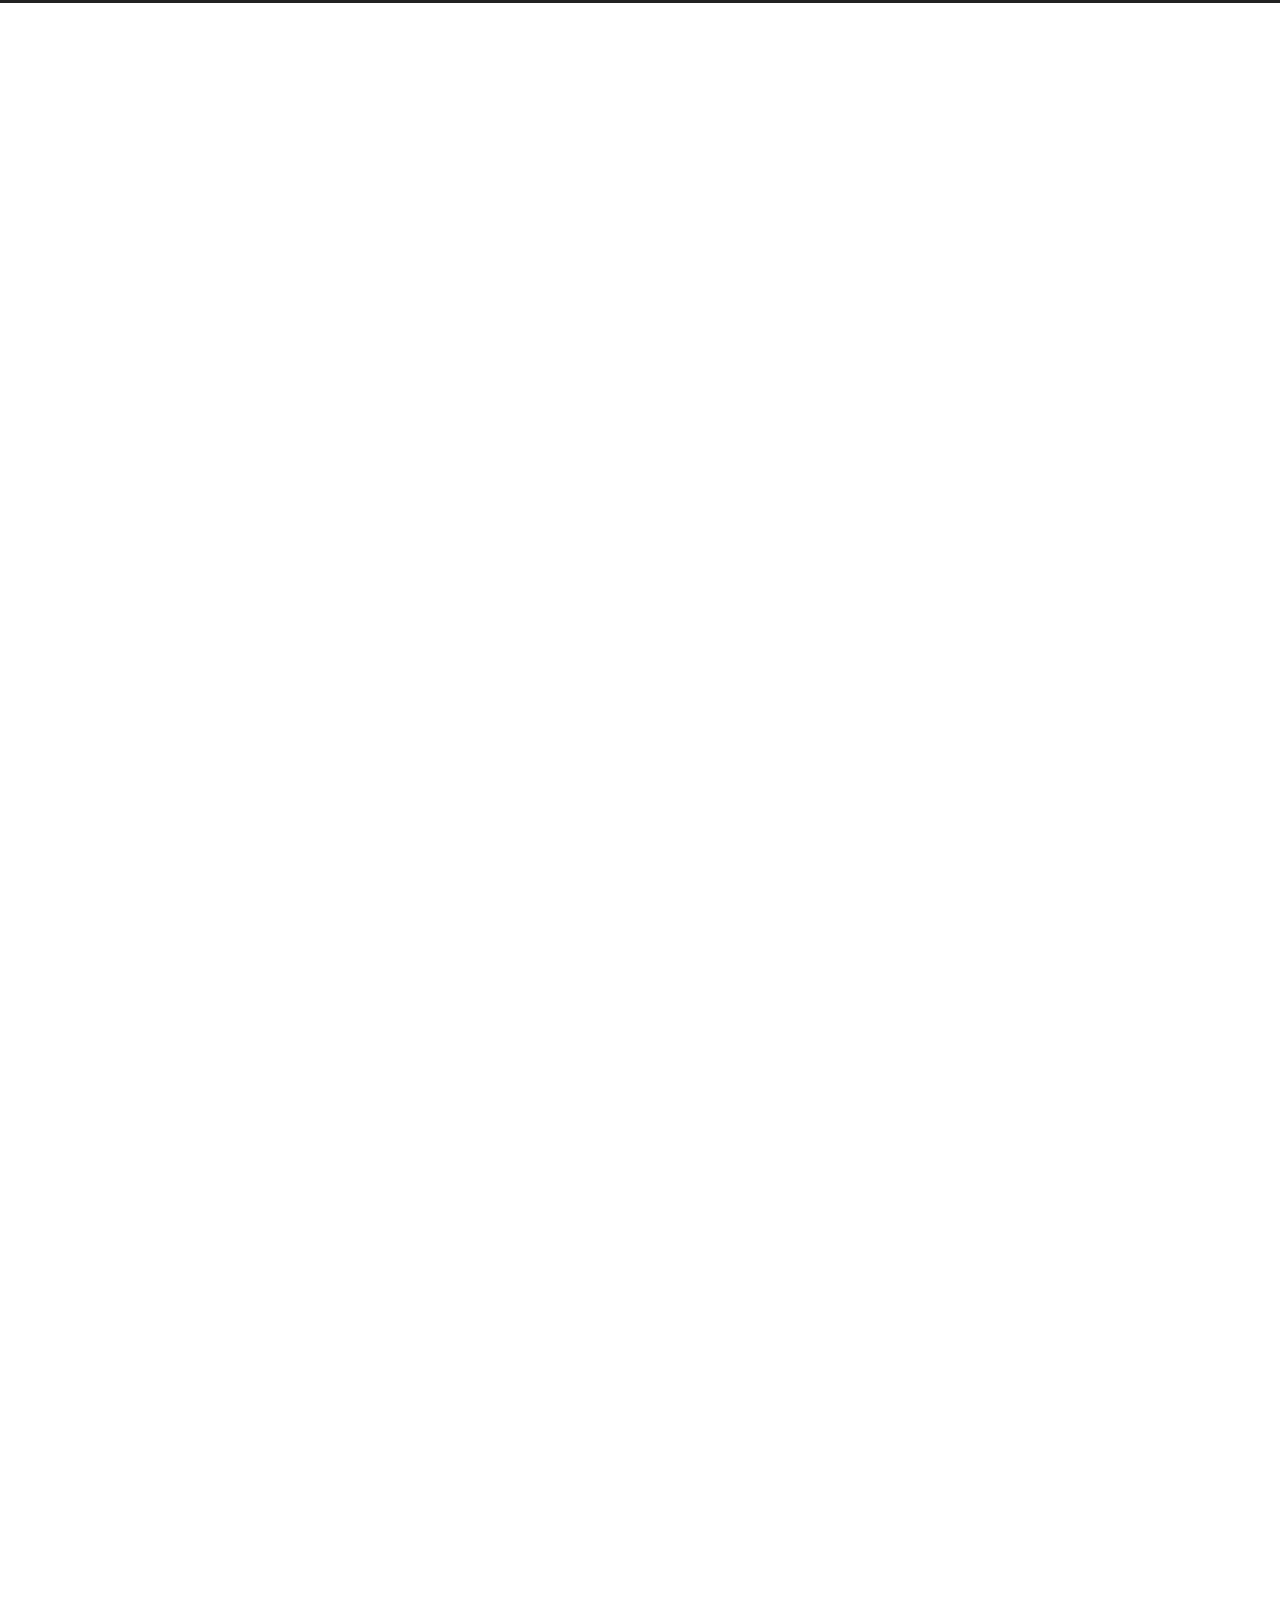
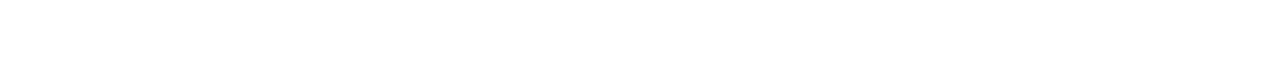
==== index.html @ 746b131e "Site updated: 2022-11-05 01:24:54" ====
<!DOCTYPE html>
<html lang="zh-CN">
<head>
  <meta charset="UTF-8">
<meta name="viewport" content="width=device-width">
<meta name="theme-color" content="#222"><meta name="generator" content="Hexo 6.3.0">

  <link rel="apple-touch-icon" sizes="180x180" href="/images/apple-touch-icon-next.png">
  <link rel="icon" type="image/png" sizes="32x32" href="/images/favicon-32x32-next.png">
  <link rel="icon" type="image/png" sizes="16x16" href="/images/favicon-16x16-next.png">
  <link rel="mask-icon" href="/images/logo.svg" color="#222">

<link rel="stylesheet" href="/css/main.css">



<link rel="stylesheet" href="https://cdnjs.cloudflare.com/ajax/libs/font-awesome/6.2.0/css/all.min.css" integrity="sha256-AbA177XfpSnFEvgpYu1jMygiLabzPCJCRIBtR5jGc0k=" crossorigin="anonymous">
  <link rel="stylesheet" href="https://cdnjs.cloudflare.com/ajax/libs/animate.css/3.1.1/animate.min.css" integrity="sha256-PR7ttpcvz8qrF57fur/yAx1qXMFJeJFiA6pSzWi0OIE=" crossorigin="anonymous">

<script class="next-config" data-name="main" type="application/json">{"hostname":"example.com","root":"/","images":"/images","scheme":"Muse","darkmode":false,"version":"8.13.2","exturl":false,"sidebar":{"position":"left","display":"post","padding":18,"offset":12},"copycode":{"enable":false,"style":null},"bookmark":{"enable":false,"color":"#222","save":"auto"},"mediumzoom":false,"lazyload":false,"pangu":false,"comments":{"style":"tabs","active":null,"storage":true,"lazyload":false,"nav":null},"stickytabs":false,"motion":{"enable":true,"async":false,"transition":{"post_block":"fadeIn","post_header":"fadeInDown","post_body":"fadeInDown","coll_header":"fadeInLeft","sidebar":"fadeInUp"}},"prism":false,"i18n":{"placeholder":"搜索...","empty":"没有找到任何搜索结果：${query}","hits_time":"找到 ${hits} 个搜索结果（用时 ${time} 毫秒）","hits":"找到 ${hits} 个搜索结果"}}</script><script src="/js/config.js"></script>

    <meta property="og:type" content="website">
<meta property="og:title" content="Hexo">
<meta property="og:url" content="http://example.com/index.html">
<meta property="og:site_name" content="Hexo">
<meta property="og:locale" content="zh_CN">
<meta property="article:author" content="John Doe">
<meta name="twitter:card" content="summary">


<link rel="canonical" href="http://example.com/">



<script class="next-config" data-name="page" type="application/json">{"sidebar":"","isHome":true,"isPost":false,"lang":"zh-CN","comments":"","permalink":"","path":"index.html","title":""}</script>

<script class="next-config" data-name="calendar" type="application/json">""</script>
<title>Hexo</title>
  






  <noscript>
    <link rel="stylesheet" href="/css/noscript.css">
  </noscript>
</head>

<body itemscope itemtype="http://schema.org/WebPage" class="use-motion">
  <div class="headband"></div>

  <main class="main">
    <header class="header" itemscope itemtype="http://schema.org/WPHeader">
      <div class="header-inner"><div class="site-brand-container">
  <div class="site-nav-toggle">
    <div class="toggle" aria-label="切换导航栏" role="button">
    </div>
  </div>

  <div class="site-meta">

    <a href="/" class="brand" rel="start">
      <i class="logo-line"></i>
      <h1 class="site-title">Hexo</h1>
      <i class="logo-line"></i>
    </a>
  </div>

  <div class="site-nav-right">
    <div class="toggle popup-trigger">
    </div>
  </div>
</div>







</div>
        
  
  <div class="toggle sidebar-toggle" role="button">
    <span class="toggle-line"></span>
    <span class="toggle-line"></span>
    <span class="toggle-line"></span>
  </div>

  <aside class="sidebar">

    <div class="sidebar-inner sidebar-overview-active">
      <ul class="sidebar-nav">
        <li class="sidebar-nav-toc">
          文章目录
        </li>
        <li class="sidebar-nav-overview">
          站点概览
        </li>
      </ul>

      <div class="sidebar-panel-container">
        <!--noindex-->
        <div class="post-toc-wrap sidebar-panel">
        </div>
        <!--/noindex-->

        <div class="site-overview-wrap sidebar-panel">
          <div class="site-author site-overview-item animated" itemprop="author" itemscope itemtype="http://schema.org/Person">
  <p class="site-author-name" itemprop="name">John Doe</p>
  <div class="site-description" itemprop="description"></div>
</div>
<div class="site-state-wrap site-overview-item animated">
  <nav class="site-state">
      <div class="site-state-item site-state-posts">
        <a href="/archives/">
          <span class="site-state-item-count">2</span>
          <span class="site-state-item-name">日志</span>
        </a>
      </div>
  </nav>
</div>



        </div>
      </div>
    </div>
  </aside>
  <div class="sidebar-dimmer"></div>


    </header>

    
  <div class="back-to-top" role="button" aria-label="返回顶部">
    <i class="fa fa-arrow-up"></i>
    <span>0%</span>
  </div>

<noscript>
  <div class="noscript-warning">Theme NexT works best with JavaScript enabled</div>
</noscript>


    <div class="main-inner index posts-expand">

    


<div class="post-block">
  
  

  <article itemscope itemtype="http://schema.org/Article" class="post-content" lang="">
    <link itemprop="mainEntityOfPage" href="http://example.com/2022/11/05/%E5%86%99%E7%BB%99%E8%87%AA%E5%B7%B1-md/">

    <span hidden itemprop="author" itemscope itemtype="http://schema.org/Person">
      <meta itemprop="image" content="/images/avatar.gif">
      <meta itemprop="name" content="John Doe">
    </span>

    <span hidden itemprop="publisher" itemscope itemtype="http://schema.org/Organization">
      <meta itemprop="name" content="Hexo">
      <meta itemprop="description" content="">
    </span>

    <span hidden itemprop="post" itemscope itemtype="http://schema.org/CreativeWork">
      <meta itemprop="name" content="undefined | Hexo">
      <meta itemprop="description" content="">
    </span>
      <header class="post-header">
        <h2 class="post-title" itemprop="name headline">
          <a href="/2022/11/05/%E5%86%99%E7%BB%99%E8%87%AA%E5%B7%B1-md/" class="post-title-link" itemprop="url">写给自己.md</a>
        </h2>

        <div class="post-meta-container">
          <div class="post-meta">
    <span class="post-meta-item">
      <span class="post-meta-item-icon">
        <i class="far fa-calendar"></i>
      </span>
      <span class="post-meta-item-text">发表于</span>

      <time title="创建时间：2022-11-05 01:11:33" itemprop="dateCreated datePublished" datetime="2022-11-05T01:11:33+08:00">2022-11-05</time>
    </span>

  
</div>

        </div>
      </header>

    
    
    
    <div class="post-body" itemprop="articleBody">
          
      
    </div>

    
    
    

    <footer class="post-footer">
        <div class="post-eof"></div>
      
    </footer>
  </article>
</div>




    


<div class="post-block">
  
  

  <article itemscope itemtype="http://schema.org/Article" class="post-content" lang="">
    <link itemprop="mainEntityOfPage" href="http://example.com/2022/11/05/hello-world/">

    <span hidden itemprop="author" itemscope itemtype="http://schema.org/Person">
      <meta itemprop="image" content="/images/avatar.gif">
      <meta itemprop="name" content="John Doe">
    </span>

    <span hidden itemprop="publisher" itemscope itemtype="http://schema.org/Organization">
      <meta itemprop="name" content="Hexo">
      <meta itemprop="description" content="">
    </span>

    <span hidden itemprop="post" itemscope itemtype="http://schema.org/CreativeWork">
      <meta itemprop="name" content="undefined | Hexo">
      <meta itemprop="description" content="">
    </span>
      <header class="post-header">
        <h2 class="post-title" itemprop="name headline">
          <a href="/2022/11/05/hello-world/" class="post-title-link" itemprop="url">Hello World</a>
        </h2>

        <div class="post-meta-container">
          <div class="post-meta">
    <span class="post-meta-item">
      <span class="post-meta-item-icon">
        <i class="far fa-calendar"></i>
      </span>
      <span class="post-meta-item-text">发表于</span>

      <time title="创建时间：2022-11-05 00:31:24" itemprop="dateCreated datePublished" datetime="2022-11-05T00:31:24+08:00">2022-11-05</time>
    </span>

  
</div>

        </div>
      </header>

    
    
    
    <div class="post-body" itemprop="articleBody">
          <p>Welcome to <a target="_blank" rel="noopener" href="https://hexo.io/">Hexo</a>! This is your very first post. Check <a target="_blank" rel="noopener" href="https://hexo.io/docs/">documentation</a> for more info. If you get any problems when using Hexo, you can find the answer in <a target="_blank" rel="noopener" href="https://hexo.io/docs/troubleshooting.html">troubleshooting</a> or you can ask me on <a target="_blank" rel="noopener" href="https://github.com/hexojs/hexo/issues">GitHub</a>.</p>
<h2 id="Quick-Start"><a href="#Quick-Start" class="headerlink" title="Quick Start"></a>Quick Start</h2><h3 id="Create-a-new-post"><a href="#Create-a-new-post" class="headerlink" title="Create a new post"></a>Create a new post</h3><figure class="highlight bash"><table><tr><td class="gutter"><pre><span class="line">1</span><br></pre></td><td class="code"><pre><span class="line">$ hexo new <span class="string">&quot;My New Post&quot;</span></span><br></pre></td></tr></table></figure>

<p>More info: <a target="_blank" rel="noopener" href="https://hexo.io/docs/writing.html">Writing</a></p>
<h3 id="Run-server"><a href="#Run-server" class="headerlink" title="Run server"></a>Run server</h3><figure class="highlight bash"><table><tr><td class="gutter"><pre><span class="line">1</span><br></pre></td><td class="code"><pre><span class="line">$ hexo server</span><br></pre></td></tr></table></figure>

<p>More info: <a target="_blank" rel="noopener" href="https://hexo.io/docs/server.html">Server</a></p>
<h3 id="Generate-static-files"><a href="#Generate-static-files" class="headerlink" title="Generate static files"></a>Generate static files</h3><figure class="highlight bash"><table><tr><td class="gutter"><pre><span class="line">1</span><br></pre></td><td class="code"><pre><span class="line">$ hexo generate</span><br></pre></td></tr></table></figure>

<p>More info: <a target="_blank" rel="noopener" href="https://hexo.io/docs/generating.html">Generating</a></p>
<h3 id="Deploy-to-remote-sites"><a href="#Deploy-to-remote-sites" class="headerlink" title="Deploy to remote sites"></a>Deploy to remote sites</h3><figure class="highlight bash"><table><tr><td class="gutter"><pre><span class="line">1</span><br></pre></td><td class="code"><pre><span class="line">$ hexo deploy</span><br></pre></td></tr></table></figure>

<p>More info: <a target="_blank" rel="noopener" href="https://hexo.io/docs/one-command-deployment.html">Deployment</a></p>

      
    </div>

    
    
    

    <footer class="post-footer">
        <div class="post-eof"></div>
      
    </footer>
  </article>
</div>





</div>
  </main>

  <footer class="footer">
    <div class="footer-inner">


<div class="copyright">
  &copy; 
  <span itemprop="copyrightYear">2022</span>
  <span class="with-love">
    <i class="fa fa-heart"></i>
  </span>
  <span class="author" itemprop="copyrightHolder">John Doe</span>
</div>
  <div class="powered-by">由 <a href="https://hexo.io/" rel="noopener" target="_blank">Hexo</a> & <a href="https://theme-next.js.org/muse/" rel="noopener" target="_blank">NexT.Muse</a> 强力驱动
  </div>

    </div>
  </footer>

  
  <script src="https://cdnjs.cloudflare.com/ajax/libs/animejs/3.2.1/anime.min.js" integrity="sha256-XL2inqUJaslATFnHdJOi9GfQ60on8Wx1C2H8DYiN1xY=" crossorigin="anonymous"></script>
<script src="/js/comments.js"></script><script src="/js/utils.js"></script><script src="/js/motion.js"></script><script src="/js/schemes/muse.js"></script><script src="/js/next-boot.js"></script>

  





  





</body>
</html>
---- css/main.css ----
:root {
  --body-bg-color: #fff;
  --content-bg-color: #fff;
  --card-bg-color: #f5f5f5;
  --text-color: #555;
  --blockquote-color: #666;
  --link-color: #555;
  --link-hover-color: #222;
  --brand-color: #fff;
  --brand-hover-color: #fff;
  --table-row-odd-bg-color: #f9f9f9;
  --table-row-hover-bg-color: #f5f5f5;
  --menu-item-bg-color: #f5f5f5;
  --theme-color: #222;
  --btn-default-bg: #222;
  --btn-default-color: #fff;
  --btn-default-border-color: #222;
  --btn-default-hover-bg: #fff;
  --btn-default-hover-color: #222;
  --btn-default-hover-border-color: #222;
  --highlight-background: #f3f3f3;
  --highlight-foreground: #444;
  --highlight-gutter-background: #e1e1e1;
  --highlight-gutter-foreground: #555;
  color-scheme: light;
}
html {
  line-height: 1.15; /* 1 */
  -webkit-text-size-adjust: 100%; /* 2 */
}
body {
  margin: 0;
}
main {
  display: block;
}
h1 {
  font-size: 2em;
  margin: 0.67em 0;
}
hr {
  box-sizing: content-box; /* 1 */
  height: 0; /* 1 */
  overflow: visible; /* 2 */
}
pre {
  font-family: monospace, monospace; /* 1 */
  font-size: 1em; /* 2 */
}
a {
  background: transparent;
}
abbr[title] {
  border-bottom: none; /* 1 */
  text-decoration: underline; /* 2 */
  text-decoration: underline dotted; /* 2 */
}
b,
strong {
  font-weight: bolder;
}
code,
kbd,
samp {
  font-family: monospace, monospace; /* 1 */
  font-size: 1em; /* 2 */
}
small {
  font-size: 80%;
}
sub,
sup {
  font-size: 75%;
  line-height: 0;
  position: relative;
  vertical-align: baseline;
}
sub {
  bottom: -0.25em;
}
sup {
  top: -0.5em;
}
img {
  border-style: none;
}
button,
input,
optgroup,
select,
textarea {
  font-family: inherit; /* 1 */
  font-size: 100%; /* 1 */
  line-height: 1.15; /* 1 */
  margin: 0; /* 2 */
}
button,
input {
/* 1 */
  overflow: visible;
}
button,
select {
/* 1 */
  text-transform: none;
}
button,
[type='button'],
[type='reset'],
[type='submit'] {
  -webkit-appearance: button;
}
button::-moz-focus-inner,
[type='button']::-moz-focus-inner,
[type='reset']::-moz-focus-inner,
[type='submit']::-moz-focus-inner {
  border-style: none;
  padding: 0;
}
button:-moz-focusring,
[type='button']:-moz-focusring,
[type='reset']:-moz-focusring,
[type='submit']:-moz-focusring {
  outline: 1px dotted ButtonText;
}
fieldset {
  padding: 0.35em 0.75em 0.625em;
}
legend {
  box-sizing: border-box; /* 1 */
  color: inherit; /* 2 */
  display: table; /* 1 */
  max-width: 100%; /* 1 */
  padding: 0; /* 3 */
  white-space: normal; /* 1 */
}
progress {
  vertical-align: baseline;
}
textarea {
  overflow: auto;
}
[type='checkbox'],
[type='radio'] {
  box-sizing: border-box; /* 1 */
  padding: 0; /* 2 */
}
[type='number']::-webkit-inner-spin-button,
[type='number']::-webkit-outer-spin-button {
  height: auto;
}
[type='search'] {
  outline-offset: -2px; /* 2 */
  -webkit-appearance: textfield; /* 1 */
}
[type='search']::-webkit-search-decoration {
  -webkit-appearance: none;
}
::-webkit-file-upload-button {
  font: inherit; /* 2 */
  -webkit-appearance: button; /* 1 */
}
details {
  display: block;
}
summary {
  display: list-item;
}
template {
  display: none;
}
[hidden] {
  display: none;
}
::selection {
  background: #262a30;
  color: #eee;
}
html,
body {
  height: 100%;
}
body {
  background: var(--body-bg-color);
  box-sizing: border-box;
  color: var(--text-color);
  font-family: Lato, 'PingFang SC', 'Microsoft YaHei', sans-serif;
  font-size: 1em;
  line-height: 2;
  min-height: 100%;
  position: relative;
  transition: padding 0.2s ease-in-out;
}
h1,
h2,
h3,
h4,
h5,
h6 {
  font-family: Lato, 'PingFang SC', 'Microsoft YaHei', sans-serif;
  font-weight: bold;
  line-height: 1.5;
  margin: 30px 0 15px;
}
h1 {
  font-size: 1.5em;
}
h2 {
  font-size: 1.375em;
}
h3 {
  font-size: 1.25em;
}
h4 {
  font-size: 1.125em;
}
h5 {
  font-size: 1em;
}
h6 {
  font-size: 0.875em;
}
p {
  margin: 0 0 20px;
}
a {
  border-bottom: 1px solid #999;
  color: var(--link-color);
  cursor: pointer;
  outline: 0;
  text-decoration: none;
  overflow-wrap: break-word;
}
a:hover {
  border-bottom-color: var(--link-hover-color);
  color: var(--link-hover-color);
}
iframe,
img,
video,
embed {
  display: block;
  margin-left: auto;
  margin-right: auto;
  max-width: 100%;
}
hr {
  background-image: repeating-linear-gradient(-45deg, #ddd, #ddd 4px, transparent 4px, transparent 8px);
  border: 0;
  height: 3px;
  margin: 40px 0;
}
blockquote {
  border-left: 4px solid #ddd;
  color: var(--blockquote-color);
  margin: 0;
  padding: 0 15px;
}
blockquote cite::before {
  content: '-';
  padding: 0 5px;
}
dt {
  font-weight: bold;
}
dd {
  margin: 0;
  padding: 0;
}
.table-container {
  overflow: auto;
}
table {
  border-collapse: collapse;
  border-spacing: 0;
  font-size: 0.875em;
  margin: 0 0 20px;
  width: 100%;
}
tbody tr:nth-of-type(odd) {
  background: var(--table-row-odd-bg-color);
}
tbody tr:hover {
  background: var(--table-row-hover-bg-color);
}
caption,
th,
td {
  padding: 8px;
}
th,
td {
  border: 1px solid #ddd;
  border-bottom: 3px solid #ddd;
}
th {
  font-weight: 700;
  padding-bottom: 10px;
}
td {
  border-bottom-width: 1px;
}
.btn {
  background: var(--btn-default-bg);
  border: 2px solid var(--btn-default-border-color);
  border-radius: 0;
  color: var(--btn-default-color);
  display: inline-block;
  font-size: 0.875em;
  line-height: 2;
  padding: 0 20px;
  transition: background-color 0.2s ease-in-out;
}
.btn:hover {
  background: var(--btn-default-hover-bg);
  border-color: var(--btn-default-hover-border-color);
  color: var(--btn-default-hover-color);
}
.btn + .btn {
  margin: 0 0 8px 8px;
}
.btn .fa-fw {
  text-align: left;
  width: 1.285714285714286em;
}
.toggle {
  line-height: 0;
}
.toggle .toggle-line {
  background: #fff;
  display: block;
  height: 2px;
  left: 0;
  position: relative;
  top: 0;
  transition: all 0.4s;
  width: 100%;
}
.toggle .toggle-line:not(:first-child) {
  margin-top: 3px;
}
.toggle.toggle-arrow .toggle-line:first-child {
  left: 50%;
  top: 2px;
  transform: rotate(45deg);
  width: 50%;
}
.toggle.toggle-arrow .toggle-line:last-child {
  left: 50%;
  top: -2px;
  transform: rotate(-45deg);
  width: 50%;
}
.toggle.toggle-close .toggle-line:nth-child(2) {
  opacity: 0;
}
.toggle.toggle-close .toggle-line:first-child {
  top: 5px;
  transform: rotate(45deg);
}
.toggle.toggle-close .toggle-line:last-child {
  top: -5px;
  transform: rotate(-45deg);
}
/*!
  Theme: Default
  Description: Original highlight.js style
  Author: (c) Ivan Sagalaev <maniac@softwaremaniacs.org>
  Maintainer: @highlightjs/core-team
  Website: https://highlightjs.org/
  License: see project LICENSE
  Touched: 2021
*/pre code.hljs{display:block;overflow-x:auto;padding:1em}code.hljs{padding:3px 5px}.hljs{background:#f3f3f3;color:#444}.hljs-comment{color:#697070}.hljs-punctuation,.hljs-tag{color:#444a}.hljs-tag .hljs-attr,.hljs-tag .hljs-name{color:#444}.hljs-attribute,.hljs-doctag,.hljs-keyword,.hljs-meta .hljs-keyword,.hljs-name,.hljs-selector-tag{font-weight:700}.hljs-deletion,.hljs-number,.hljs-quote,.hljs-selector-class,.hljs-selector-id,.hljs-string,.hljs-template-tag,.hljs-type{color:#800}.hljs-section,.hljs-title{color:#800;font-weight:700}.hljs-link,.hljs-operator,.hljs-regexp,.hljs-selector-attr,.hljs-selector-pseudo,.hljs-symbol,.hljs-template-variable,.hljs-variable{color:#ab5656}.hljs-literal{color:#695}.hljs-addition,.hljs-built_in,.hljs-bullet,.hljs-code{color:#397300}.hljs-meta{color:#1f7199}.hljs-meta .hljs-string{color:#38a}.hljs-emphasis{font-style:italic}.hljs-strong{font-weight:700}
code,
kbd,
figure.highlight,
pre {
  background: var(--highlight-background);
  color: var(--highlight-foreground);
}
figure.highlight,
pre {
  line-height: 1.6;
  margin: 0 auto 20px;
}
figure.highlight figcaption,
pre .caption,
pre figcaption {
  background: var(--highlight-gutter-background);
  color: var(--highlight-foreground);
  display: flow-root;
  font-size: 0.875em;
  line-height: 1.2;
  padding: 0.5em;
}
figure.highlight figcaption a,
pre .caption a,
pre figcaption a {
  color: var(--highlight-foreground);
  float: right;
}
figure.highlight figcaption a:hover,
pre .caption a:hover,
pre figcaption a:hover {
  border-bottom-color: var(--highlight-foreground);
}
pre,
code {
  font-family: consolas, Menlo, monospace, 'PingFang SC', 'Microsoft YaHei';
}
code {
  border-radius: 3px;
  font-size: 0.875em;
  padding: 2px 4px;
  overflow-wrap: break-word;
}
kbd {
  border: 2px solid #ccc;
  border-radius: 0.2em;
  box-shadow: 0.1em 0.1em 0.2em rgba(0,0,0,0.1);
  font-family: inherit;
  padding: 0.1em 0.3em;
  white-space: nowrap;
}
figure.highlight {
  overflow: auto;
  position: relative;
}
figure.highlight pre {
  border: 0;
  margin: 0;
  padding: 10px 0;
}
figure.highlight table {
  border: 0;
  margin: 0;
  width: auto;
}
figure.highlight td {
  border: 0;
  padding: 0;
}
figure.highlight .gutter {
  -moz-user-select: none;
  -ms-user-select: none;
  -webkit-user-select: none;
  user-select: none;
}
figure.highlight .gutter pre {
  background: var(--highlight-gutter-background);
  color: var(--highlight-gutter-foreground);
  padding-left: 10px;
  padding-right: 10px;
  text-align: right;
}
figure.highlight .code pre {
  padding-left: 10px;
  width: 100%;
}
figure.highlight .marked {
  background: rgba(0,0,0,0.3);
}
pre .caption,
pre figcaption {
  margin-bottom: 10px;
}
.gist table {
  width: auto;
}
.gist table td {
  border: 0;
}
pre {
  overflow: auto;
  padding: 10px;
  position: relative;
}
pre code {
  background: none;
  padding: 0;
  text-shadow: none;
}
.blockquote-center {
  border-left: 0;
  margin: 40px 0;
  padding: 0;
  position: relative;
  text-align: center;
}
.blockquote-center::before,
.blockquote-center::after {
  left: 0;
  line-height: 1;
  opacity: 0.6;
  position: absolute;
  width: 100%;
}
.blockquote-center::before {
  border-top: 1px solid #ccc;
  text-align: left;
  top: -20px;
  content: '\f10d';
  font-family: 'Font Awesome 5 Free';
  font-weight: 900;
}
.blockquote-center::after {
  border-bottom: 1px solid #ccc;
  bottom: -20px;
  text-align: right;
  content: '\f10e';
  font-family: 'Font Awesome 5 Free';
  font-weight: 900;
}
.blockquote-center p,
.blockquote-center div {
  text-align: center;
}
.group-picture {
  margin-bottom: 20px;
}
.group-picture .group-picture-row {
  display: flex;
  gap: 3px;
  margin-bottom: 3px;
}
.group-picture .group-picture-column {
  flex: 1;
}
.group-picture .group-picture-column img {
  height: 100%;
  margin: 0;
  object-fit: cover;
  width: 100%;
}
.post-body .label {
  color: #555;
  padding: 0 2px;
}
.post-body .label.default {
  background: #f0f0f0;
}
.post-body .label.primary {
  background: #efe6f7;
}
.post-body .label.info {
  background: #e5f2f8;
}
.post-body .label.success {
  background: #e7f4e9;
}
.post-body .label.warning {
  background: #fcf6e1;
}
.post-body .label.danger {
  background: #fae8eb;
}
.post-body .link-grid {
  display: grid;
  grid-gap: 1.5rem;
  gap: 1.5rem;
  grid-template-columns: 1fr 1fr;
  margin-bottom: 20px;
  padding: 1rem;
}
@media (max-width: 767px) {
  .post-body .link-grid {
    grid-template-columns: 1fr;
  }
}
.post-body .link-grid .link-grid-container {
  border: solid #ddd;
  box-shadow: 1rem 1rem 0.5rem rgba(0,0,0,0.5);
  min-height: 5rem;
  min-width: 0;
  padding: 0.5rem;
  position: relative;
  transition: background 0.3s;
}
.post-body .link-grid .link-grid-container:hover {
  animation: next-shake 0.5s;
  background: var(--card-bg-color);
}
.post-body .link-grid .link-grid-container:active {
  box-shadow: 0.5rem 0.5rem 0.25rem rgba(0,0,0,0.5);
  transform: translate(0.2rem, 0.2rem);
}
.post-body .link-grid .link-grid-container .link-grid-image {
  border: 1px solid #ddd;
  border-radius: 50%;
  box-sizing: border-box;
  height: 5rem;
  padding: 3px;
  position: absolute;
  width: 5rem;
}
.post-body .link-grid .link-grid-container p {
  margin: 0 1rem 0 6rem;
}
.post-body .link-grid .link-grid-container p:first-of-type {
  font-size: 1.2em;
}
.post-body .link-grid .link-grid-container p:last-of-type {
  font-size: 0.8em;
  line-height: 1.3rem;
  opacity: 0.7;
}
.post-body .link-grid .link-grid-container a {
  border: 0;
  height: 100%;
  left: 0;
  position: absolute;
  top: 0;
  width: 100%;
}
@-moz-keyframes next-shake {
  0% {
    transform: translate(1pt, 1pt) rotate(0deg);
  }
  10% {
    transform: translate(-1pt, -2pt) rotate(-1deg);
  }
  20% {
    transform: translate(-3pt, 0pt) rotate(1deg);
  }
  30% {
    transform: translate(3pt, 2pt) rotate(0deg);
  }
  40% {
    transform: translate(1pt, -1pt) rotate(1deg);
  }
  50% {
    transform: translate(-1pt, 2pt) rotate(-1deg);
  }
  60% {
    transform: translate(-3pt, 1pt) rotate(0deg);
  }
  70% {
    transform: translate(3pt, 1pt) rotate(-1deg);
  }
  80% {
    transform: translate(-1pt, -1pt) rotate(1deg);
  }
  90% {
    transform: translate(1pt, 2pt) rotate(0deg);
  }
  100% {
    transform: translate(1pt, -2pt) rotate(-1deg);
  }
}
@-webkit-keyframes next-shake {
  0% {
    transform: translate(1pt, 1pt) rotate(0deg);
  }
  10% {
    transform: translate(-1pt, -2pt) rotate(-1deg);
  }
  20% {
    transform: translate(-3pt, 0pt) rotate(1deg);
  }
  30% {
    transform: translate(3pt, 2pt) rotate(0deg);
  }
  40% {
    transform: translate(1pt, -1pt) rotate(1deg);
  }
  50% {
    transform: translate(-1pt, 2pt) rotate(-1deg);
  }
  60% {
    transform: translate(-3pt, 1pt) rotate(0deg);
  }
  70% {
    transform: translate(3pt, 1pt) rotate(-1deg);
  }
  80% {
    transform: translate(-1pt, -1pt) rotate(1deg);
  }
  90% {
    transform: translate(1pt, 2pt) rotate(0deg);
  }
  100% {
    transform: translate(1pt, -2pt) rotate(-1deg);
  }
}
@-o-keyframes next-shake {
  0% {
    transform: translate(1pt, 1pt) rotate(0deg);
  }
  10% {
    transform: translate(-1pt, -2pt) rotate(-1deg);
  }
  20% {
    transform: translate(-3pt, 0pt) rotate(1deg);
  }
  30% {
    transform: translate(3pt, 2pt) rotate(0deg);
  }
  40% {
    transform: translate(1pt, -1pt) rotate(1deg);
  }
  50% {
    transform: translate(-1pt, 2pt) rotate(-1deg);
  }
  60% {
    transform: translate(-3pt, 1pt) rotate(0deg);
  }
  70% {
    transform: translate(3pt, 1pt) rotate(-1deg);
  }
  80% {
    transform: translate(-1pt, -1pt) rotate(1deg);
  }
  90% {
    transform: translate(1pt, 2pt) rotate(0deg);
  }
  100% {
    transform: translate(1pt, -2pt) rotate(-1deg);
  }
}
@keyframes next-shake {
  0% {
    transform: translate(1pt, 1pt) rotate(0deg);
  }
  10% {
    transform: translate(-1pt, -2pt) rotate(-1deg);
  }
  20% {
    transform: translate(-3pt, 0pt) rotate(1deg);
  }
  30% {
    transform: translate(3pt, 2pt) rotate(0deg);
  }
  40% {
    transform: translate(1pt, -1pt) rotate(1deg);
  }
  50% {
    transform: translate(-1pt, 2pt) rotate(-1deg);
  }
  60% {
    transform: translate(-3pt, 1pt) rotate(0deg);
  }
  70% {
    transform: translate(3pt, 1pt) rotate(-1deg);
  }
  80% {
    transform: translate(-1pt, -1pt) rotate(1deg);
  }
  90% {
    transform: translate(1pt, 2pt) rotate(0deg);
  }
  100% {
    transform: translate(1pt, -2pt) rotate(-1deg);
  }
}
.post-body .note {
  border-radius: 3px;
  margin-bottom: 20px;
  padding: 1em;
  position: relative;
  border: 1px solid #eee;
  border-left-width: 5px;
}
.post-body .note summary {
  cursor: pointer;
  outline: 0;
}
.post-body .note summary p {
  display: inline;
}
.post-body .note h2,
.post-body .note h3,
.post-body .note h4,
.post-body .note h5,
.post-body .note h6 {
  border-bottom: initial;
  margin: 0;
  padding-top: 0;
}
.post-body .note p:first-child,
.post-body .note ul:first-child,
.post-body .note ol:first-child,
.post-body .note table:first-child,
.post-body .note pre:first-child,
.post-body .note blockquote:first-child,
.post-body .note img:first-child {
  margin-top: 0;
}
.post-body .note p:last-child,
.post-body .note ul:last-child,
.post-body .note ol:last-child,
.post-body .note table:last-child,
.post-body .note pre:last-child,
.post-body .note blockquote:last-child,
.post-body .note img:last-child {
  margin-bottom: 0;
}
.post-body .note.default {
  border-left-color: #777;
}
.post-body .note.default h2,
.post-body .note.default h3,
.post-body .note.default h4,
.post-body .note.default h5,
.post-body .note.default h6 {
  color: #777;
}
.post-body .note.primary {
  border-left-color: #6f42c1;
}
.post-body .note.primary h2,
.post-body .note.primary h3,
.post-body .note.primary h4,
.post-body .note.primary h5,
.post-body .note.primary h6 {
  color: #6f42c1;
}
.post-body .note.info {
  border-left-color: #428bca;
}
.post-body .note.info h2,
.post-body .note.info h3,
.post-body .note.info h4,
.post-body .note.info h5,
.post-body .note.info h6 {
  color: #428bca;
}
.post-body .note.success {
  border-left-color: #5cb85c;
}
.post-body .note.success h2,
.post-body .note.success h3,
.post-body .note.success h4,
.post-body .note.success h5,
.post-body .note.success h6 {
  color: #5cb85c;
}
.post-body .note.warning {
  border-left-color: #f0ad4e;
}
.post-body .note.warning h2,
.post-body .note.warning h3,
.post-body .note.warning h4,
.post-body .note.warning h5,
.post-body .note.warning h6 {
  color: #f0ad4e;
}
.post-body .note.danger {
  border-left-color: #d9534f;
}
.post-body .note.danger h2,
.post-body .note.danger h3,
.post-body .note.danger h4,
.post-body .note.danger h5,
.post-body .note.danger h6 {
  color: #d9534f;
}
.post-body .tabs {
  margin-bottom: 20px;
}
.post-body .tabs,
.tabs-comment {
  padding-top: 10px;
}
.post-body .tabs ul.nav-tabs,
.tabs-comment ul.nav-tabs {
  background: var(--body-bg-color);
  display: flex;
  display: flex;
  flex-wrap: wrap;
  justify-content: center;
  margin: 0;
  padding: 0;
  position: -webkit-sticky;
  position: sticky;
  top: 0;
  z-index: 5;
}
@media (max-width: 413px) {
  .post-body .tabs ul.nav-tabs,
  .tabs-comment ul.nav-tabs {
    display: block;
    margin-bottom: 5px;
  }
}
.post-body .tabs ul.nav-tabs li.tab,
.tabs-comment ul.nav-tabs li.tab {
  border-bottom: 1px solid #ddd;
  border-left: 1px solid transparent;
  border-right: 1px solid transparent;
  border-radius: 0 0 0 0;
  border-top: 3px solid transparent;
  flex-grow: 1;
  list-style-type: none;
}
@media (max-width: 413px) {
  .post-body .tabs ul.nav-tabs li.tab,
  .tabs-comment ul.nav-tabs li.tab {
    border-bottom: 1px solid transparent;
    border-left: 3px solid transparent;
    border-right: 1px solid transparent;
    border-top: 1px solid transparent;
  }
}
@media (max-width: 413px) {
  .post-body .tabs ul.nav-tabs li.tab,
  .tabs-comment ul.nav-tabs li.tab {
    border-radius: 0;
  }
}
.post-body .tabs ul.nav-tabs li.tab a,
.tabs-comment ul.nav-tabs li.tab a {
  border-bottom: initial;
  display: block;
  line-height: 1.8;
  padding: 0.25em 0.75em;
  text-align: center;
  transition: all 0.2s ease-out;
}
.post-body .tabs ul.nav-tabs li.tab a i,
.tabs-comment ul.nav-tabs li.tab a i {
  width: 1.285714285714286em;
}
.post-body .tabs ul.nav-tabs li.tab.active,
.tabs-comment ul.nav-tabs li.tab.active {
  border-bottom-color: transparent;
  border-left-color: #ddd;
  border-right-color: #ddd;
  border-top-color: #fc6423;
}
@media (max-width: 413px) {
  .post-body .tabs ul.nav-tabs li.tab.active,
  .tabs-comment ul.nav-tabs li.tab.active {
    border-bottom-color: #ddd;
    border-left-color: #fc6423;
    border-right-color: #ddd;
    border-top-color: #ddd;
  }
}
.post-body .tabs ul.nav-tabs li.tab.active a,
.tabs-comment ul.nav-tabs li.tab.active a {
  cursor: default;
}
.post-body .tabs .tab-content,
.tabs-comment .tab-content {
  border: 1px solid #ddd;
  border-radius: 0 0 0 0;
  border-top-color: transparent;
}
@media (max-width: 413px) {
  .post-body .tabs .tab-content,
  .tabs-comment .tab-content {
    border-radius: 0;
    border-top-color: #ddd;
  }
}
.post-body .tabs .tab-content .tab-pane,
.tabs-comment .tab-content .tab-pane {
  padding: 20px 20px 0;
}
.post-body .tabs .tab-content .tab-pane:not(.active),
.tabs-comment .tab-content .tab-pane:not(.active) {
  display: none;
}
.pagination .prev,
.pagination .next,
.pagination .page-number,
.pagination .space {
  display: inline-block;
  margin: -1px 10px 0;
  padding: 0 10px;
}
@media (max-width: 767px) {
  .pagination .prev,
  .pagination .next,
  .pagination .page-number,
  .pagination .space {
    margin: 0 5px;
  }
}
.pagination .page-number.current {
  background: #ccc;
  border-color: #ccc;
  color: var(--content-bg-color);
}
.pagination {
  border-top: 1px solid #eee;
  margin: 120px 0 0;
  text-align: center;
}
.pagination .prev,
.pagination .next,
.pagination .page-number {
  border-bottom: 0;
  border-top: 1px solid #eee;
  transition: border-color 0.2s ease-in-out;
}
.pagination .prev:hover,
.pagination .next:hover,
.pagination .page-number:hover {
  border-top-color: var(--link-hover-color);
}
@media (max-width: 767px) {
  .pagination {
    border-top: 0;
  }
  .pagination .prev,
  .pagination .next,
  .pagination .page-number {
    border-bottom: 1px solid #eee;
    border-top: 0;
  }
  .pagination .prev:hover,
  .pagination .next:hover,
  .pagination .page-number:hover {
    border-bottom-color: var(--link-hover-color);
  }
}
.pagination .space {
  margin: 0;
  padding: 0;
}
.comments {
  margin-top: 60px;
  overflow: hidden;
}
.comment-button-group {
  display: flex;
  display: flex;
  flex-wrap: wrap;
  justify-content: center;
  justify-content: center;
  margin: 1em 0;
}
.comment-button-group .comment-button {
  margin: 0.1em 0.2em;
}
.comment-button-group .comment-button.active {
  background: var(--btn-default-hover-bg);
  border-color: var(--btn-default-hover-border-color);
  color: var(--btn-default-hover-color);
}
.comment-position {
  display: none;
}
.comment-position.active {
  display: block;
}
.tabs-comment {
  margin-top: 4em;
  padding-top: 0;
}
.tabs-comment .comments {
  margin-top: 0;
  padding-top: 0;
}
.headband {
  background: var(--theme-color);
  height: 3px;
}
@media (max-width: 991px) {
  .headband {
    display: none;
  }
}
header.header {
  background: transparent;
}
.header-inner {
  margin: 0 auto;
  width: 700px;
}
@media (min-width: 1200px) {
  .header-inner {
    width: 800px;
  }
}
@media (min-width: 1600px) {
  .header-inner {
    width: 900px;
  }
}
.site-brand-container {
  display: flex;
  flex-shrink: 0;
  padding: 0 10px;
}
.use-motion header.header,
.use-motion .site-brand-container .toggle {
  opacity: 0;
}
.site-meta {
  flex-grow: 1;
  text-align: center;
}
@media (max-width: 767px) {
  .site-meta {
    text-align: center;
  }
}
.custom-logo-image {
  margin-top: 20px;
}
@media (max-width: 991px) {
  .custom-logo-image {
    display: none;
  }
}
.brand {
  border-bottom: 0;
  color: var(--brand-color);
  display: inline-block;
  padding: 0 40px;
}
.brand:hover {
  color: var(--brand-hover-color);
}
.site-title {
  font-family: Lato, 'PingFang SC', 'Microsoft YaHei', sans-serif;
  font-size: 1.375em;
  font-weight: normal;
  line-height: 1.5;
  margin: 0;
}
.site-subtitle {
  color: #999;
  font-size: 0.8125em;
  margin: 10px 0;
}
.use-motion .site-title,
.use-motion .site-subtitle,
.use-motion .custom-logo-image {
  opacity: 0;
  position: relative;
  top: -10px;
}
.site-nav-toggle,
.site-nav-right {
  display: none;
}
@media (max-width: 767px) {
  .site-nav-toggle,
  .site-nav-right {
    display: flex;
    flex-direction: column;
    justify-content: center;
  }
}
.site-nav-toggle .toggle,
.site-nav-right .toggle {
  color: var(--text-color);
  padding: 10px;
  width: 22px;
}
.site-nav-toggle .toggle .toggle-line,
.site-nav-right .toggle .toggle-line {
  background: var(--text-color);
  border-radius: 1px;
}
@media (max-width: 767px) {
  .site-nav {
    --scroll-height: 0;
    height: 0;
    overflow: hidden;
    transition: height 0.2s ease-in-out;
  }
  body:not(.site-nav-on) .site-nav .animated {
    animation: none;
  }
  body.site-nav-on .site-nav {
    height: var(--scroll-height);
  }
}
.menu {
  margin: 0;
  padding: 1em 0;
  text-align: center;
}
.menu-item {
  display: inline-block;
  list-style: none;
  margin: 0 10px;
}
@media (max-width: 767px) {
  .menu-item {
    display: block;
    margin-top: 10px;
  }
  .menu-item.menu-item-search {
    display: none;
  }
}
.menu-item a {
  border-bottom: 0;
  display: block;
  font-size: 0.8125em;
  transition: border-color 0.2s ease-in-out;
}
.menu-item a:hover,
.menu-item a.menu-item-active {
  background: var(--menu-item-bg-color);
}
.menu-item .fa,
.menu-item .fab,
.menu-item .far,
.menu-item .fas {
  margin-right: 8px;
}
.menu-item .badge {
  display: inline-block;
  font-weight: bold;
  line-height: 1;
  margin-left: 0.35em;
  margin-top: 0.35em;
  text-align: center;
  white-space: nowrap;
}
@media (max-width: 767px) {
  .menu-item .badge {
    float: right;
    margin-left: 0;
  }
}
.use-motion .menu-item {
  visibility: hidden;
}
.sidebar-inner {
  color: #999;
  max-height: calc(100vh - 36px);
  padding: 18px 10px;
  text-align: center;
  display: flex;
  flex-direction: column;
  justify-content: center;
}
.site-overview-item:not(:first-child) {
  margin-top: 10px;
}
.cc-license .cc-opacity {
  border-bottom: 0;
  opacity: 0.7;
}
.cc-license .cc-opacity:hover {
  opacity: 0.9;
}
.cc-license img {
  display: inline-block;
}
.site-author-image {
  border: 2px solid #333;
  max-width: 96px;
  padding: 2px;
}
.site-author-name {
  color: #f5f5f5;
  font-weight: normal;
  margin: 5px 0 0;
}
.site-description {
  color: #999;
  font-size: 1em;
  margin-top: 5px;
}
.links-of-author a {
  font-size: 0.8125em;
}
.links-of-author .fa,
.links-of-author .fab,
.links-of-author .far,
.links-of-author .fas {
  margin-right: 2px;
}
.sidebar .sidebar-button:not(:first-child) {
  margin-top: 15px;
}
.sidebar .sidebar-button button {
  background: transparent;
  color: #fc6423;
  cursor: pointer;
  line-height: 2;
  padding: 0 15px;
  border: 1px solid #fc6423;
  border-radius: 4px;
}
.sidebar .sidebar-button button:hover {
  background: #fc6423;
  color: #fff;
}
.sidebar .sidebar-button button .fa,
.sidebar .sidebar-button button .fab,
.sidebar .sidebar-button button .far,
.sidebar .sidebar-button button .fas {
  margin-right: 5px;
}
.links-of-blogroll {
  font-size: 0.8125em;
}
.links-of-blogroll-title {
  font-size: 0.875em;
  font-weight: 600;
  margin-top: 0;
}
.links-of-blogroll-list {
  list-style: none;
  margin: 0;
  padding: 0;
}
.sidebar-dimmer {
  display: none;
}
@media (max-width: 991px) {
  .sidebar-dimmer {
    background: #000;
    display: block;
    height: 100%;
    left: 0;
    opacity: 0;
    position: fixed;
    top: 0;
    transition: visibility 0.4s, opacity 0.4s;
    visibility: hidden;
    width: 100%;
    z-index: 10;
  }
  .sidebar-active .sidebar-dimmer {
    opacity: 0.7;
    visibility: visible;
  }
}
.sidebar-nav {
  display: none;
  margin: 0;
  padding-bottom: 20px;
  padding-left: 0;
}
.sidebar-nav-active .sidebar-nav {
  display: block;
}
.sidebar-nav li {
  border-bottom: 1px solid transparent;
  color: #666;
  cursor: pointer;
  display: inline-block;
  font-size: 0.875em;
}
.sidebar-nav li.sidebar-nav-overview {
  margin-left: 10px;
}
.sidebar-nav li:hover {
  color: #f5f5f5;
}
.sidebar-toc-active .sidebar-nav-toc,
.sidebar-overview-active .sidebar-nav-overview {
  border-bottom-color: #87daff;
  color: #87daff;
}
.sidebar-toc-active .sidebar-nav-toc:hover,
.sidebar-overview-active .sidebar-nav-overview:hover {
  color: #87daff;
}
.sidebar-panel-container {
  flex: 1;
  overflow-x: hidden;
  overflow-y: auto;
}
.sidebar-panel {
  display: none;
}
.sidebar-overview-active .site-overview-wrap {
  display: flex;
  flex-direction: column;
  justify-content: center;
}
.sidebar-toc-active .post-toc-wrap {
  display: block;
}
.sidebar-toggle {
  bottom: 45px;
  height: 12px;
  padding: 6px 5px;
  width: 14px;
  background: #222;
  cursor: pointer;
  opacity: 0.8;
  position: fixed;
  z-index: 30;
  left: 30px;
}
@media (max-width: 991px) {
  .sidebar-toggle {
    left: 20px;
  }
}
.sidebar-toggle:hover {
  opacity: 1;
}
@media (max-width: 991px) {
  .sidebar-toggle {
    opacity: 1;
  }
}
.sidebar-toggle:hover .toggle-line {
  background: #87daff;
}
@media (any-hover: hover) {
  body:not(.sidebar-active) .sidebar-toggle:hover .toggle-line:first-child {
    left: 50%;
    top: 2px;
    transform: rotate(45deg);
    width: 50%;
  }
  body:not(.sidebar-active) .sidebar-toggle:hover .toggle-line:last-child {
    left: 50%;
    top: -2px;
    transform: rotate(-45deg);
    width: 50%;
  }
}
.sidebar-active .sidebar-toggle .toggle-line:nth-child(2) {
  opacity: 0;
}
.sidebar-active .sidebar-toggle .toggle-line:first-child {
  top: 5px;
  transform: rotate(45deg);
}
.sidebar-active .sidebar-toggle .toggle-line:last-child {
  top: -5px;
  transform: rotate(-45deg);
}
.post-toc {
  font-size: 0.875em;
}
.post-toc ol {
  list-style: none;
  margin: 0;
  padding: 0 2px 5px 10px;
  text-align: left;
}
.post-toc ol > ol {
  padding-left: 0;
}
.post-toc ol a {
  transition: all 0.2s ease-in-out;
}
.post-toc .nav-item {
  line-height: 1.8;
  overflow: hidden;
  text-overflow: ellipsis;
  white-space: nowrap;
}
.post-toc .nav .nav-child {
  display: none;
}
.post-toc .nav .active > .nav-child {
  display: block;
}
.post-toc .nav .active-current > .nav-child {
  display: block;
}
.post-toc .nav .active-current > .nav-child > .nav-item {
  display: block;
}
.post-toc .nav .active > a {
  border-bottom-color: #87daff;
  color: #87daff;
}
.post-toc .nav .active-current > a {
  color: #87daff;
}
.post-toc .nav .active-current > a:hover {
  color: #87daff;
}
.site-state {
  display: flex;
  flex-wrap: wrap;
  justify-content: center;
  line-height: 1.4;
}
.site-state-item {
  padding: 0 15px;
}
.site-state-item a {
  border-bottom: 0;
  display: block;
}
.site-state-item-count {
  display: block;
  font-size: 1.25em;
  font-weight: 600;
}
.site-state-item-name {
  color: inherit;
  font-size: 0.875em;
}
.footer {
  color: #999;
  font-size: 0.875em;
  padding: 20px 0;
}
.footer.footer-fixed {
  bottom: 0;
  left: 0;
  position: absolute;
  right: 0;
}
.footer-inner {
  box-sizing: border-box;
  text-align: center;
  display: flex;
  flex-direction: column;
  justify-content: center;
  margin: 0 auto;
  width: 700px;
}
@media (min-width: 1200px) {
  .footer-inner {
    width: 800px;
  }
}
@media (min-width: 1600px) {
  .footer-inner {
    width: 900px;
  }
}
.use-motion .footer {
  opacity: 0;
}
.languages {
  display: inline-block;
  font-size: 1.125em;
  position: relative;
}
.languages .lang-select-label span {
  margin: 0 0.5em;
}
.languages .lang-select {
  height: 100%;
  left: 0;
  opacity: 0;
  position: absolute;
  top: 0;
  width: 100%;
}
.with-love {
  color: #f00;
  display: inline-block;
  margin: 0 5px;
}
@-moz-keyframes icon-animate {
  0%, 100% {
    transform: scale(1);
  }
  10%, 30% {
    transform: scale(0.9);
  }
  20%, 40%, 60%, 80% {
    transform: scale(1.1);
  }
  50%, 70% {
    transform: scale(1.1);
  }
}
@-webkit-keyframes icon-animate {
  0%, 100% {
    transform: scale(1);
  }
  10%, 30% {
    transform: scale(0.9);
  }
  20%, 40%, 60%, 80% {
    transform: scale(1.1);
  }
  50%, 70% {
    transform: scale(1.1);
  }
}
@-o-keyframes icon-animate {
  0%, 100% {
    transform: scale(1);
  }
  10%, 30% {
    transform: scale(0.9);
  }
  20%, 40%, 60%, 80% {
    transform: scale(1.1);
  }
  50%, 70% {
    transform: scale(1.1);
  }
}
@keyframes icon-animate {
  0%, 100% {
    transform: scale(1);
  }
  10%, 30% {
    transform: scale(0.9);
  }
  20%, 40%, 60%, 80% {
    transform: scale(1.1);
  }
  50%, 70% {
    transform: scale(1.1);
  }
}
.noscript-warning {
  background-color: #f55;
  color: #fff;
  font-family: sans-serif;
  font-size: 1rem;
  font-weight: bold;
  left: 0;
  position: fixed;
  text-align: center;
  top: 0;
  width: 100%;
  z-index: 50;
}
.back-to-top {
  font-size: 12px;
  bottom: -100px;
  box-sizing: border-box;
  color: #fff;
  padding: 0 6px;
  transition: bottom 0.2s ease-in-out;
  background: #222;
  cursor: pointer;
  opacity: 0.8;
  position: fixed;
  z-index: 30;
  left: 30px;
  width: 24px;
}
.back-to-top span {
  display: none;
}
@media (max-width: 991px) {
  .back-to-top {
    left: 20px;
  }
}
.back-to-top:hover {
  opacity: 1;
}
@media (max-width: 991px) {
  .back-to-top {
    opacity: 1;
  }
}
.back-to-top:hover {
  color: #87daff;
}
.back-to-top.back-to-top-on {
  bottom: 19px;
}
.rtl.post-body p,
.rtl.post-body a,
.rtl.post-body h1,
.rtl.post-body h2,
.rtl.post-body h3,
.rtl.post-body h4,
.rtl.post-body h5,
.rtl.post-body h6,
.rtl.post-body li,
.rtl.post-body ul,
.rtl.post-body ol {
  direction: rtl;
  font-family: UKIJ Ekran;
}
.rtl.post-title {
  font-family: UKIJ Ekran;
}
.post-button {
  margin-top: 40px;
  text-align: center;
}
.use-motion .post-block,
.use-motion .pagination,
.use-motion .comments {
  visibility: hidden;
}
.use-motion .post-header {
  visibility: hidden;
}
.use-motion .post-body {
  visibility: hidden;
}
.use-motion .collection-header {
  visibility: hidden;
}
.posts-collapse .post-content {
  margin-bottom: 35px;
  margin-left: 35px;
  position: relative;
}
@media (max-width: 767px) {
  .posts-collapse .post-content {
    margin-left: 0;
    margin-right: 0;
  }
}
.posts-collapse .post-content .collection-title {
  font-size: 1.125em;
  position: relative;
}
.posts-collapse .post-content .collection-title::before {
  background: #999;
  border: 1px solid #fff;
  margin-left: -6px;
  margin-top: -4px;
  position: absolute;
  top: 50%;
  border-radius: 50%;
  content: ' ';
  height: 10px;
  width: 10px;
}
.posts-collapse .post-content .collection-year {
  font-size: 1.5em;
  font-weight: bold;
  margin: 60px 0;
  position: relative;
}
.posts-collapse .post-content .collection-year::before {
  background: #bbb;
  margin-left: -4px;
  margin-top: -4px;
  position: absolute;
  top: 50%;
  border-radius: 50%;
  content: ' ';
  height: 8px;
  width: 8px;
}
.posts-collapse .post-content .collection-header {
  display: block;
  margin-left: 20px;
}
.posts-collapse .post-content .collection-header small {
  color: #bbb;
  margin-left: 5px;
}
.posts-collapse .post-content .post-header {
  border-bottom: 1px dashed #ccc;
  margin: 30px 2px 0;
  padding-left: 15px;
  position: relative;
  transition: border 0.2s ease-in-out;
}
.posts-collapse .post-content .post-header::before {
  background: #bbb;
  border: 1px solid #fff;
  left: -6px;
  position: absolute;
  top: 0.75em;
  transition: background 0.2s ease-in-out;
  border-radius: 50%;
  content: ' ';
  height: 6px;
  width: 6px;
}
.posts-collapse .post-content .post-header:hover {
  border-bottom-color: #666;
}
.posts-collapse .post-content .post-header:hover::before {
  background: #222;
}
.posts-collapse .post-content .post-meta-container {
  display: inline;
  font-size: 0.75em;
  margin-right: 10px;
}
.posts-collapse .post-content .post-title {
  display: inline;
}
.posts-collapse .post-content .post-title a {
  border-bottom: 0;
  color: var(--link-color);
}
.posts-collapse .post-content .post-title .fa-external-link-alt {
  font-size: 0.875em;
  margin-left: 5px;
}
.posts-collapse .post-content::before {
  background: #f5f5f5;
  content: ' ';
  height: 100%;
  margin-left: -2px;
  position: absolute;
  top: 1.25em;
  width: 4px;
}
.post-body {
  font-family: Lato, 'PingFang SC', 'Microsoft YaHei', sans-serif;
  overflow-wrap: break-word;
}
@media (min-width: 1200px) {
  .post-body {
    font-size: 1.125em;
  }
}
@media (min-width: 992px) {
  .post-body {
    text-align: justify;
  }
}
@media (max-width: 991px) {
  .post-body {
    text-align: justify;
  }
}
.post-body h1 .header-anchor,
.post-body h2 .header-anchor,
.post-body h3 .header-anchor,
.post-body h4 .header-anchor,
.post-body h5 .header-anchor,
.post-body h6 .header-anchor,
.post-body h1 .headerlink,
.post-body h2 .headerlink,
.post-body h3 .headerlink,
.post-body h4 .headerlink,
.post-body h5 .headerlink,
.post-body h6 .headerlink {
  border-bottom-style: none;
  color: inherit;
  float: right;
  font-size: 0.875em;
  margin-left: 10px;
  opacity: 0;
}
.post-body h1 .header-anchor::before,
.post-body h2 .header-anchor::before,
.post-body h3 .header-anchor::before,
.post-body h4 .header-anchor::before,
.post-body h5 .header-anchor::before,
.post-body h6 .header-anchor::before,
.post-body h1 .headerlink::before,
.post-body h2 .headerlink::before,
.post-body h3 .headerlink::before,
.post-body h4 .headerlink::before,
.post-body h5 .headerlink::before,
.post-body h6 .headerlink::before {
  content: '\f0c1';
  font-family: 'Font Awesome 5 Free';
  font-weight: 900;
}
.post-body h1:hover .header-anchor,
.post-body h2:hover .header-anchor,
.post-body h3:hover .header-anchor,
.post-body h4:hover .header-anchor,
.post-body h5:hover .header-anchor,
.post-body h6:hover .header-anchor,
.post-body h1:hover .headerlink,
.post-body h2:hover .headerlink,
.post-body h3:hover .headerlink,
.post-body h4:hover .headerlink,
.post-body h5:hover .headerlink,
.post-body h6:hover .headerlink {
  opacity: 0.5;
}
.post-body h1:hover .header-anchor:hover,
.post-body h2:hover .header-anchor:hover,
.post-body h3:hover .header-anchor:hover,
.post-body h4:hover .header-anchor:hover,
.post-body h5:hover .header-anchor:hover,
.post-body h6:hover .header-anchor:hover,
.post-body h1:hover .headerlink:hover,
.post-body h2:hover .headerlink:hover,
.post-body h3:hover .headerlink:hover,
.post-body h4:hover .headerlink:hover,
.post-body h5:hover .headerlink:hover,
.post-body h6:hover .headerlink:hover {
  opacity: 1;
}
.post-body .exturl .fa {
  font-size: 0.875em;
  margin-left: 4px;
}
.post-body .image-caption,
.post-body img + figcaption,
.post-body .fancybox + figcaption {
  color: #999;
  font-size: 0.875em;
  font-weight: bold;
  line-height: 1;
  margin: -15px auto 15px;
  text-align: center;
}
.post-body iframe,
.post-body img,
.post-body video,
.post-body embed {
  margin-bottom: 20px;
}
.post-body .video-container {
  height: 0;
  margin-bottom: 20px;
  overflow: hidden;
  padding-top: 75%;
  position: relative;
  width: 100%;
}
.post-body .video-container iframe,
.post-body .video-container object,
.post-body .video-container embed {
  height: 100%;
  left: 0;
  margin: 0;
  position: absolute;
  top: 0;
  width: 100%;
}
.post-gallery {
  display: flex;
  min-height: 200px;
}
.post-gallery .post-gallery-image {
  flex: 1;
}
.post-gallery .post-gallery-image:not(:first-child) {
  clip-path: polygon(40px 0, 100% 0, 100% 100%, 0 100%);
  margin-left: -20px;
}
.post-gallery .post-gallery-image:not(:last-child) {
  margin-right: -20px;
}
.post-gallery .post-gallery-image img {
  height: 100%;
  object-fit: cover;
  opacity: 1;
  width: 100%;
}
.posts-expand .post-gallery {
  margin-bottom: 60px;
}
.posts-collapse .post-gallery {
  margin: 15px 0;
}
.posts-expand .post-header {
  font-size: 1.125em;
  margin-bottom: 60px;
  text-align: center;
}
.posts-expand .post-title {
  font-size: 1.5em;
  font-weight: normal;
  margin: initial;
  overflow-wrap: break-word;
}
.posts-expand .post-title-link {
  border-bottom: 0;
  color: var(--link-color);
  display: inline-block;
  position: relative;
}
.posts-expand .post-title-link::before {
  background: var(--link-color);
  bottom: 0;
  content: '';
  height: 2px;
  left: 0;
  position: absolute;
  transform: scaleX(0);
  transition: transform 0.2s ease-in-out;
  width: 100%;
}
.posts-expand .post-title-link:hover::before {
  transform: scaleX(1);
}
.posts-expand .post-title-link .fa-external-link-alt {
  font-size: 0.875em;
  margin-left: 5px;
}
.post-sticky-flag {
  display: inline-block;
  margin-right: 8px;
  transform: rotate(30deg);
}
.posts-expand .post-meta-container {
  color: #999;
  font-family: Lato, 'PingFang SC', 'Microsoft YaHei', sans-serif;
  font-size: 0.75em;
  margin-top: 3px;
}
.posts-expand .post-meta-container .post-description {
  font-size: 0.875em;
  margin-top: 2px;
}
.posts-expand .post-meta-container time {
  border-bottom: 1px dashed #999;
}
.post-meta {
  display: flex;
  flex-wrap: wrap;
  justify-content: center;
}
:not(.post-meta-break) + .post-meta-item::before {
  content: '|';
  margin: 0 0.5em;
}
.post-meta-item-icon {
  margin-right: 3px;
}
@media (max-width: 991px) {
  .post-meta-item-text {
    display: none;
  }
}
.post-meta-break {
  flex-basis: 100%;
  height: 0;
}
.post-nav {
  border-top: 1px solid #eee;
  display: flex;
  gap: 30px;
  justify-content: space-between;
  margin-top: 1em;
  padding: 10px 5px 0;
}
.post-nav-item {
  flex: 1;
}
.post-nav-item a {
  border-bottom: 0;
  display: block;
  font-size: 0.875em;
  line-height: 1.6;
}
.post-nav-item a:active {
  top: 2px;
}
.post-nav-item .fa {
  font-size: 0.75em;
}
.post-nav-item:first-child .fa {
  margin-right: 5px;
}
.post-nav-item:last-child {
  text-align: right;
}
.post-nav-item:last-child .fa {
  margin-left: 5px;
}
.post-footer {
  display: flex;
  flex-direction: column;
  justify-content: center;
}
.post-eof {
  background: #ccc;
  height: 1px;
  margin: 80px auto 60px;
  width: 8%;
}
.post-block:last-of-type .post-eof {
  display: none;
}
.post-tags {
  margin-top: 40px;
  text-align: center;
}
.post-tags a {
  display: inline-block;
  font-size: 0.8125em;
}
.post-tags a:not(:last-child) {
  margin-right: 10px;
}
.post-widgets {
  border-top: 1px solid #eee;
  margin-top: 15px;
  text-align: center;
}
.wpac-rating-container {
  height: 20px;
  line-height: 20px;
  margin-top: 10px;
  padding-top: 6px;
  text-align: center;
}
.social-like {
  display: flex;
  font-size: 0.875em;
  justify-content: center;
  text-align: center;
}
.reward-container {
  margin: 1em 0 0;
  padding: 1em 0;
  text-align: center;
}
.reward-container button {
  background: transparent;
  color: #87daff;
  cursor: pointer;
  line-height: 2;
  padding: 0 15px;
  border: 2px solid #87daff;
  border-radius: 2px;
  outline: 0;
  transition: all 0.2s ease-in-out;
  vertical-align: text-top;
}
.reward-container button:hover {
  background: #87daff;
  color: #fff;
}
.post-reward {
  display: none;
  padding-top: 20px;
}
.post-reward.active {
  display: block;
}
.post-reward div {
  display: inline-block;
}
.post-reward div span {
  display: block;
}
.post-reward img {
  display: inline-block;
  margin: 0.8em 2em 0;
  max-width: 100%;
  width: 180px;
}
@-moz-keyframes next-roll {
  from {
    transform: rotateZ(30deg);
  }
  to {
    transform: rotateZ(-30deg);
  }
}
@-webkit-keyframes next-roll {
  from {
    transform: rotateZ(30deg);
  }
  to {
    transform: rotateZ(-30deg);
  }
}
@-o-keyframes next-roll {
  from {
    transform: rotateZ(30deg);
  }
  to {
    transform: rotateZ(-30deg);
  }
}
@keyframes next-roll {
  from {
    transform: rotateZ(30deg);
  }
  to {
    transform: rotateZ(-30deg);
  }
}
.category-all-page .category-all-title {
  text-align: center;
}
.category-all-page .category-all {
  margin-top: 20px;
}
.category-all-page .category-list {
  list-style: none;
  margin: 0;
  padding: 0;
}
.category-all-page .category-list-item {
  margin: 5px 10px;
}
.category-all-page .category-list-count {
  color: #bbb;
}
.category-all-page .category-list-count::before {
  content: ' (';
}
.category-all-page .category-list-count::after {
  content: ') ';
}
.category-all-page .category-list-child {
  padding-left: 10px;
}
.event-list hr {
  background: #222;
  margin: 20px 0 45px;
}
.event-list hr::after {
  background: #222;
  color: #fff;
  content: 'NOW';
  display: inline-block;
  font-weight: bold;
  padding: 0 5px;
}
.event-list .event {
  --event-background: #222;
  --event-foreground: #bbb;
  --event-title: #fff;
  background: var(--event-background);
  padding: 15px;
}
.event-list .event .event-summary {
  border-bottom: 0;
  color: var(--event-title);
  margin: 0;
  padding: 0 0 0 35px;
  position: relative;
}
.event-list .event .event-summary::before {
  animation: dot-flash 1s alternate infinite ease-in-out;
  background: var(--event-title);
  left: 0;
  margin-top: -6px;
  position: absolute;
  top: 50%;
  border-radius: 50%;
  content: ' ';
  height: 12px;
  width: 12px;
}
.event-list .event:nth-of-type(odd) .event-summary::before {
  animation-delay: 0.5s;
}
.event-list .event:not(:last-child) {
  margin-bottom: 20px;
}
.event-list .event .event-relative-time {
  color: var(--event-foreground);
  display: inline-block;
  font-size: 12px;
  font-weight: normal;
  padding-left: 12px;
}
.event-list .event .event-details {
  color: var(--event-foreground);
  display: block;
  line-height: 18px;
  padding: 6px 0 6px 35px;
}
.event-list .event .event-details::before {
  color: var(--event-foreground);
  display: inline-block;
  margin-right: 9px;
  width: 14px;
  font-family: 'Font Awesome 5 Free';
  font-weight: 900;
}
.event-list .event .event-details.event-location::before {
  content: '\f041';
}
.event-list .event .event-details.event-duration::before {
  content: '\f017';
}
.event-list .event .event-details.event-description::before {
  content: '\f024';
}
.event-list .event-past {
  --event-background: #f5f5f5;
  --event-foreground: #999;
  --event-title: #222;
}
@-moz-keyframes dot-flash {
  from {
    opacity: 1;
    transform: scale(1);
  }
  to {
    opacity: 0;
    transform: scale(0.8);
  }
}
@-webkit-keyframes dot-flash {
  from {
    opacity: 1;
    transform: scale(1);
  }
  to {
    opacity: 0;
    transform: scale(0.8);
  }
}
@-o-keyframes dot-flash {
  from {
    opacity: 1;
    transform: scale(1);
  }
  to {
    opacity: 0;
    transform: scale(0.8);
  }
}
@keyframes dot-flash {
  from {
    opacity: 1;
    transform: scale(1);
  }
  to {
    opacity: 0;
    transform: scale(0.8);
  }
}
ul.breadcrumb {
  font-size: 0.75em;
  list-style: none;
  margin: 1em 0;
  padding: 0 2em;
  text-align: center;
}
ul.breadcrumb li {
  display: inline;
}
ul.breadcrumb li:not(:first-child)::before {
  content: '/\00a0';
  font-weight: normal;
  padding: 0.5em;
}
ul.breadcrumb li:last-child {
  font-weight: bold;
}
.tag-cloud {
  text-align: center;
}
.tag-cloud a {
  display: inline-block;
  margin: 10px;
}
.tag-cloud-0 {
  border-bottom-color: #aaa;
  color: #aaa;
}
.tag-cloud-1 {
  border-bottom-color: #9a9a9a;
  color: #9a9a9a;
}
.tag-cloud-2 {
  border-bottom-color: #8b8b8b;
  color: #8b8b8b;
}
.tag-cloud-3 {
  border-bottom-color: #7c7c7c;
  color: #7c7c7c;
}
.tag-cloud-4 {
  border-bottom-color: #6c6c6c;
  color: #6c6c6c;
}
.tag-cloud-5 {
  border-bottom-color: #5d5d5d;
  color: #5d5d5d;
}
.tag-cloud-6 {
  border-bottom-color: #4e4e4e;
  color: #4e4e4e;
}
.tag-cloud-7 {
  border-bottom-color: #3e3e3e;
  color: #3e3e3e;
}
.tag-cloud-8 {
  border-bottom-color: #2f2f2f;
  color: #2f2f2f;
}
.tag-cloud-9 {
  border-bottom-color: #202020;
  color: #202020;
}
.tag-cloud-10 {
  border-bottom-color: #111;
  color: #111;
}
.use-motion .animated {
  animation-fill-mode: none;
  visibility: inherit;
}
.use-motion .sidebar .animated {
  animation-fill-mode: both;
}
.main-inner {
  margin: 0 auto;
  width: 700px;
}
@media (min-width: 1200px) {
  .main-inner {
    width: 800px;
  }
}
@media (min-width: 1600px) {
  .main-inner {
    width: 900px;
  }
}
@media (max-width: 767px) {
  .main-inner {
    padding-left: 20px;
    padding-right: 20px;
  }
}
@media (max-width: 767px) {
  .header-inner,
  .main-inner,
  .footer-inner {
    width: auto;
  }
}
.main-inner {
  padding-bottom: 60px;
}
.post-block:first-of-type {
  padding-top: 70px;
}
@media (max-width: 767px) {
  .post-block:first-of-type {
    padding-top: 35px;
  }
}
.custom-logo-image {
  background: #fff;
  margin: 0 auto 10px;
  max-width: 150px;
  padding: 5px;
}
.brand {
  background: var(--btn-default-bg);
}
.header-inner {
  padding-top: 100px;
}
@media (max-width: 767px) {
  .header-inner {
    padding-top: 50px;
  }
}
@media (max-width: 767px) {
  .site-nav {
    padding-top: 30px;
  }
}
@media (max-width: 767px) {
  .main-menu {
    border-bottom: 1px solid #ddd;
    border-top: 1px solid #ddd;
  }
}
@media (max-width: 767px) {
  .menu {
    text-align: left;
  }
}
@media (max-width: 767px) {
  .menu .menu-item {
    margin: 0 10px;
  }
}
.menu .menu-item a {
  border-bottom: 1px solid transparent;
}
@media (max-width: 767px) {
  .menu .menu-item a {
    padding: 5px 10px;
  }
}
.menu .menu-item a:hover,
.menu .menu-item a.menu-item-active {
  background: transparent;
  border-bottom: 1px solid var(--link-hover-color);
}
@media (max-width: 767px) {
  .menu .menu-item a:hover,
  .menu .menu-item a.menu-item-active {
    border-bottom: 1px dotted #ddd;
  }
}
@media (min-width: 768px) {
  .menu .menu-item .fa,
  .menu .menu-item .fab,
  .menu .menu-item .far,
  .menu .menu-item .fas {
    display: block;
    line-height: 2;
    margin-right: 0;
    width: 100%;
  }
}
.menu .menu-item .badge {
  background: #eee;
  color: #555;
  padding: 1px 4px;
}
.sub-menu {
  margin: 10px 0;
}
.sub-menu .menu-item {
  display: inline-block;
}
@media (min-width: 992px) {
  .sidebar-active {
    padding-left: 320px;
  }
}
.sidebar {
  left: -320px;
}
.sidebar-active .sidebar {
  left: 0;
}
.sidebar {
  background: #222;
  bottom: 0;
  box-shadow: inset 0 2px 6px #000;
  position: fixed;
  top: 0;
  transition: all 0.2s ease-out;
  width: 320px;
  z-index: 20;
}
.sidebar a {
  border-bottom-color: #555;
  color: #999;
}
.sidebar a:hover {
  border-bottom-color: #eee;
  color: #eee;
}
.links-of-author:not(:first-child) {
  margin-top: 15px;
}
.links-of-author a {
  border-bottom-color: #555;
  display: inline-block;
  margin-bottom: 10px;
  margin-right: 10px;
  vertical-align: middle;
}
.links-of-author a::before {
  background: #ff4913;
  display: inline-block;
  margin-right: 3px;
  transform: translateY(-2px);
  border-radius: 50%;
  content: ' ';
  height: 4px;
  width: 4px;
}
.links-of-blogroll-item {
  padding: 2px 10px;
}
.links-of-blogroll-item a {
  box-sizing: border-box;
  display: inline-block;
  max-width: 280px;
  overflow: hidden;
  text-overflow: ellipsis;
  white-space: nowrap;
}
---- css/noscript.css ----
body {
  margin-top: 2rem;
}
.use-motion .menu-item,
.use-motion .sidebar,
.use-motion .post-block,
.use-motion .pagination,
.use-motion .comments,
.use-motion .post-header,
.use-motion .post-body,
.use-motion .collection-header {
  visibility: visible;
}
.use-motion header.header,
.use-motion .site-brand-container .toggle,
.use-motion .footer {
  opacity: initial;
}
.use-motion .site-title,
.use-motion .site-subtitle,
.use-motion .custom-logo-image {
  opacity: initial;
  top: initial;
}
.use-motion .logo-line {
  transform: scaleX(1);
}
.search-pop-overlay,
.sidebar-nav {
  display: none;
}
.sidebar-panel {
  display: block;
}
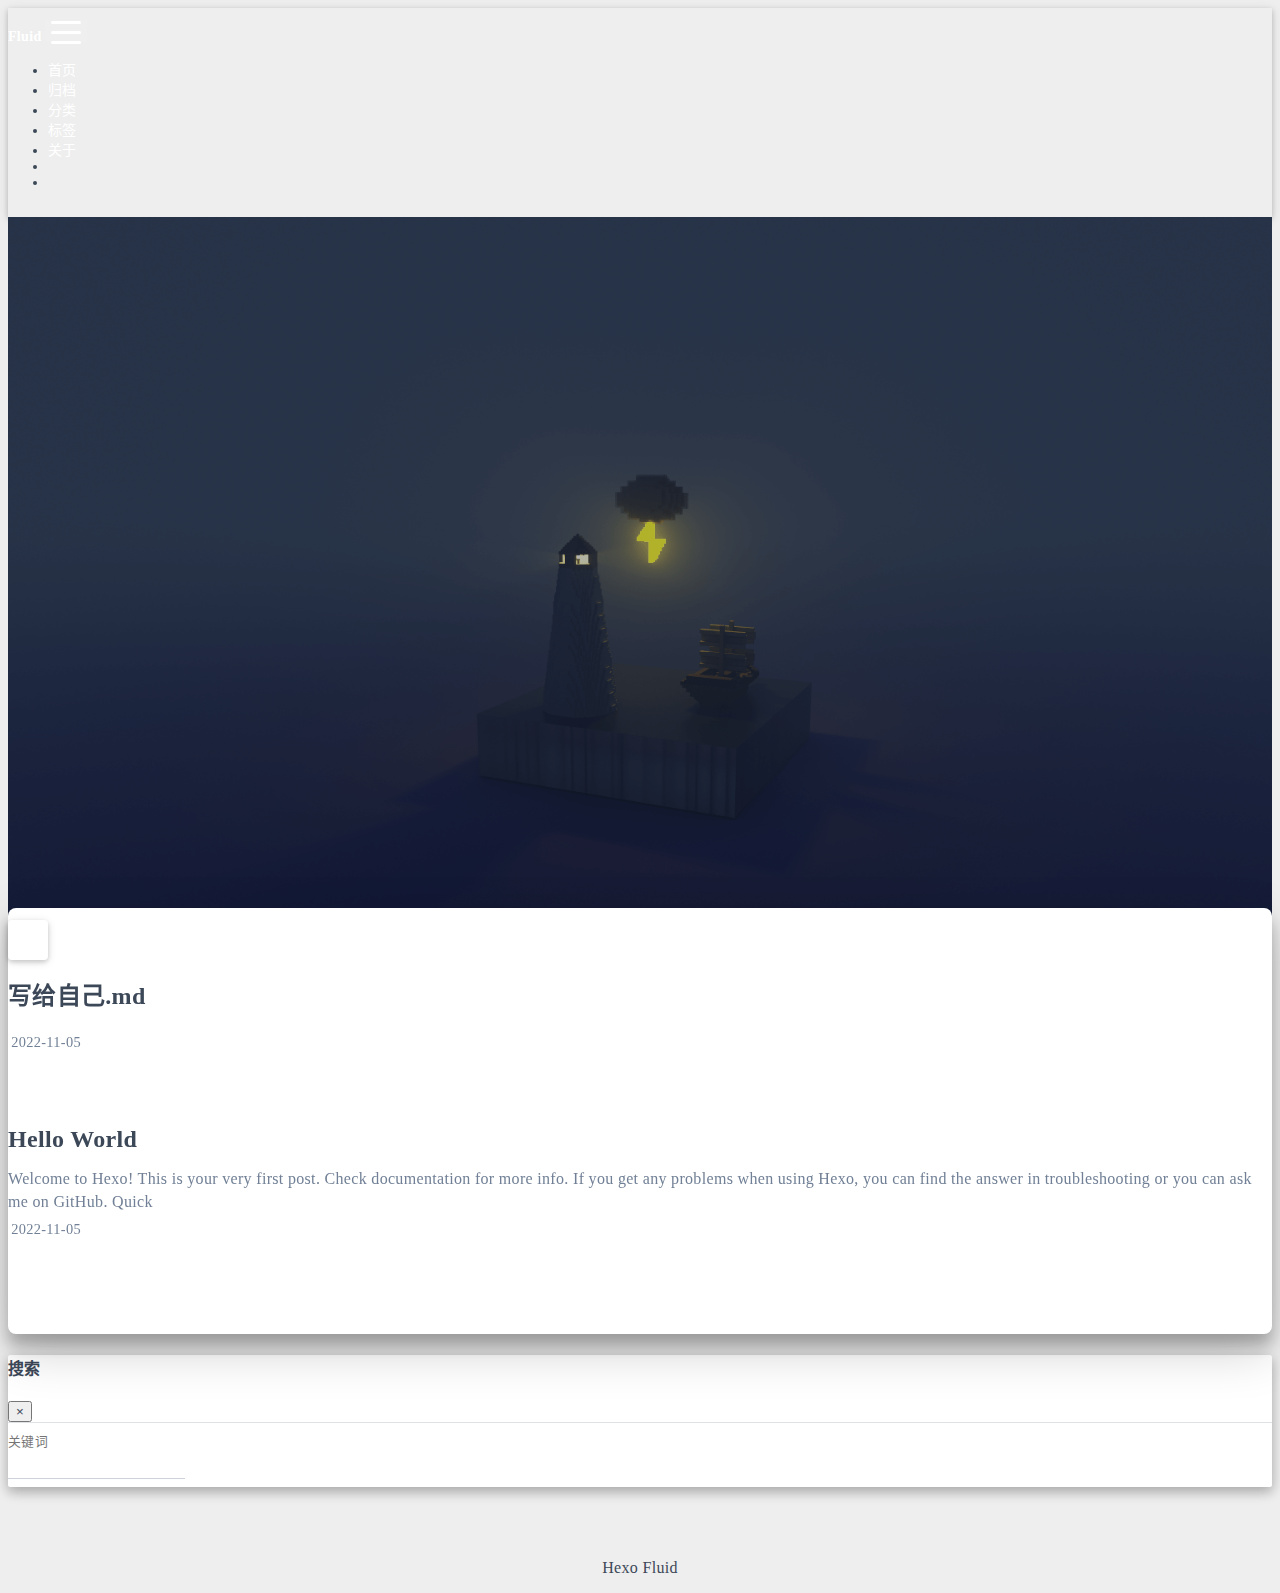
==== commit 521e2553: "Site updated: 2022-11-05 01:31:32" ====
--- a/index.html
+++ b/index.html
@@ -1,338 +1,406 @@
+
+
 <!DOCTYPE html>
-<html lang="zh-CN">
+<html lang="zh-CN" data-default-color-scheme=auto>
+
+
+
 <head>
   <meta charset="UTF-8">
-<meta name="viewport" content="width=device-width">
-<meta name="theme-color" content="#222"><meta name="generator" content="Hexo 6.3.0">
-
-  <link rel="apple-touch-icon" sizes="180x180" href="/images/apple-touch-icon-next.png">
-  <link rel="icon" type="image/png" sizes="32x32" href="/images/favicon-32x32-next.png">
-  <link rel="icon" type="image/png" sizes="16x16" href="/images/favicon-16x16-next.png">
-  <link rel="mask-icon" href="/images/logo.svg" color="#222">
-
-<link rel="stylesheet" href="/css/main.css">
-
-
-
-<link rel="stylesheet" href="https://cdnjs.cloudflare.com/ajax/libs/font-awesome/6.2.0/css/all.min.css" integrity="sha256-AbA177XfpSnFEvgpYu1jMygiLabzPCJCRIBtR5jGc0k=" crossorigin="anonymous">
-  <link rel="stylesheet" href="https://cdnjs.cloudflare.com/ajax/libs/animate.css/3.1.1/animate.min.css" integrity="sha256-PR7ttpcvz8qrF57fur/yAx1qXMFJeJFiA6pSzWi0OIE=" crossorigin="anonymous">
-
-<script class="next-config" data-name="main" type="application/json">{"hostname":"example.com","root":"/","images":"/images","scheme":"Muse","darkmode":false,"version":"8.13.2","exturl":false,"sidebar":{"position":"left","display":"post","padding":18,"offset":12},"copycode":{"enable":false,"style":null},"bookmark":{"enable":false,"color":"#222","save":"auto"},"mediumzoom":false,"lazyload":false,"pangu":false,"comments":{"style":"tabs","active":null,"storage":true,"lazyload":false,"nav":null},"stickytabs":false,"motion":{"enable":true,"async":false,"transition":{"post_block":"fadeIn","post_header":"fadeInDown","post_body":"fadeInDown","coll_header":"fadeInLeft","sidebar":"fadeInUp"}},"prism":false,"i18n":{"placeholder":"搜索...","empty":"没有找到任何搜索结果：${query}","hits_time":"找到 ${hits} 个搜索结果（用时 ${time} 毫秒）","hits":"找到 ${hits} 个搜索结果"}}</script><script src="/js/config.js"></script>
-
+  <link rel="apple-touch-icon" sizes="76x76" href="/img/fluid.png">
+  <link rel="icon" href="/img/fluid.png">
+  <meta name="viewport" content="width=device-width, initial-scale=1.0, maximum-scale=5.0, shrink-to-fit=no">
+  <meta http-equiv="x-ua-compatible" content="ie=edge">
+  
+  <meta name="theme-color" content="#2f4154">
+  <meta name="author" content="John Doe">
+  <meta name="keywords" content="">
+  
     <meta property="og:type" content="website">
 <meta property="og:title" content="Hexo">
 <meta property="og:url" content="http://example.com/index.html">
 <meta property="og:site_name" content="Hexo">
 <meta property="og:locale" content="zh_CN">
 <meta property="article:author" content="John Doe">
-<meta name="twitter:card" content="summary">
-
-
-<link rel="canonical" href="http://example.com/">
-
-
-
-<script class="next-config" data-name="page" type="application/json">{"sidebar":"","isHome":true,"isPost":false,"lang":"zh-CN","comments":"","permalink":"","path":"index.html","title":""}</script>
-
-<script class="next-config" data-name="calendar" type="application/json">""</script>
-<title>Hexo</title>
-  
-
-
-
-
-
-
-  <noscript>
-    <link rel="stylesheet" href="/css/noscript.css">
-  </noscript>
-</head>
-
-<body itemscope itemtype="http://schema.org/WebPage" class="use-motion">
-  <div class="headband"></div>
-
-  <main class="main">
-    <header class="header" itemscope itemtype="http://schema.org/WPHeader">
-      <div class="header-inner"><div class="site-brand-container">
-  <div class="site-nav-toggle">
-    <div class="toggle" aria-label="切换导航栏" role="button">
+<meta name="twitter:card" content="summary_large_image">
+  
+  
+  
+  <title>Hexo</title>
+
+  <link  rel="stylesheet" href="https://lib.baomitu.com/twitter-bootstrap/4.6.1/css/bootstrap.min.css" />
+
+
+
+
+
+<!-- 主题依赖的图标库，不要自行修改 -->
+<!-- Do not modify the link that theme dependent icons -->
+
+<link rel="stylesheet" href="//at.alicdn.com/t/font_1749284_hj8rtnfg7um.css">
+
+
+
+<link rel="stylesheet" href="//at.alicdn.com/t/font_1736178_lbnruvf0jn.css">
+
+
+<link  rel="stylesheet" href="/css/main.css" />
+
+
+  <link id="highlight-css" rel="stylesheet" href="/css/highlight.css" />
+  
+    <link id="highlight-css-dark" rel="stylesheet" href="/css/highlight-dark.css" />
+  
+
+
+
+
+  <script id="fluid-configs">
+    var Fluid = window.Fluid || {};
+    Fluid.ctx = Object.assign({}, Fluid.ctx)
+    var CONFIG = {"hostname":"example.com","root":"/","version":"1.9.3","typing":{"enable":true,"typeSpeed":70,"cursorChar":"_","loop":false,"scope":[]},"anchorjs":{"enable":true,"element":"h1,h2,h3,h4,h5,h6","placement":"left","visible":"hover","icon":""},"progressbar":{"enable":true,"height_px":3,"color":"#29d","options":{"showSpinner":false,"trickleSpeed":100}},"code_language":{"enable":true,"default":"TEXT"},"copy_btn":true,"image_caption":{"enable":true},"image_zoom":{"enable":true,"img_url_replace":["",""]},"toc":{"enable":true,"placement":"right","headingSelector":"h1,h2,h3,h4,h5,h6","collapseDepth":0},"lazyload":{"enable":true,"loading_img":"/img/loading.gif","onlypost":false,"offset_factor":2},"web_analytics":{"enable":false,"follow_dnt":true,"baidu":null,"google":null,"gtag":null,"tencent":{"sid":null,"cid":null},"woyaola":null,"cnzz":null,"leancloud":{"app_id":null,"app_key":null,"server_url":null,"path":"window.location.pathname","ignore_local":false}},"search_path":"/local-search.xml"};
+
+    if (CONFIG.web_analytics.follow_dnt) {
+      var dntVal = navigator.doNotTrack || window.doNotTrack || navigator.msDoNotTrack;
+      Fluid.ctx.dnt = dntVal && (dntVal.startsWith('1') || dntVal.startsWith('yes') || dntVal.startsWith('on'));
+    }
+  </script>
+  <script  src="/js/utils.js" ></script>
+  <script  src="/js/color-schema.js" ></script>
+  
+
+
+  
+<meta name="generator" content="Hexo 6.3.0"></head>
+
+
+<body>
+  
+
+  <header>
+    
+
+<div class="header-inner" style="height: 100vh;">
+  <nav id="navbar" class="navbar fixed-top  navbar-expand-lg navbar-dark scrolling-navbar">
+  <div class="container">
+    <a class="navbar-brand" href="/">
+      <strong>Fluid</strong>
+    </a>
+
+    <button id="navbar-toggler-btn" class="navbar-toggler" type="button" data-toggle="collapse"
+            data-target="#navbarSupportedContent"
+            aria-controls="navbarSupportedContent" aria-expanded="false" aria-label="Toggle navigation">
+      <div class="animated-icon"><span></span><span></span><span></span></div>
+    </button>
+
+    <!-- Collapsible content -->
+    <div class="collapse navbar-collapse" id="navbarSupportedContent">
+      <ul class="navbar-nav ml-auto text-center">
+        
+          
+          
+          
+          
+            <li class="nav-item">
+              <a class="nav-link" href="/">
+                <i class="iconfont icon-home-fill"></i>
+                首页
+              </a>
+            </li>
+          
+        
+          
+          
+          
+          
+            <li class="nav-item">
+              <a class="nav-link" href="/archives/">
+                <i class="iconfont icon-archive-fill"></i>
+                归档
+              </a>
+            </li>
+          
+        
+          
+          
+          
+          
+            <li class="nav-item">
+              <a class="nav-link" href="/categories/">
+                <i class="iconfont icon-category-fill"></i>
+                分类
+              </a>
+            </li>
+          
+        
+          
+          
+          
+          
+            <li class="nav-item">
+              <a class="nav-link" href="/tags/">
+                <i class="iconfont icon-tags-fill"></i>
+                标签
+              </a>
+            </li>
+          
+        
+          
+          
+          
+          
+            <li class="nav-item">
+              <a class="nav-link" href="/about/">
+                <i class="iconfont icon-user-fill"></i>
+                关于
+              </a>
+            </li>
+          
+        
+        
+          <li class="nav-item" id="search-btn">
+            <a class="nav-link" target="_self" href="javascript:;" data-toggle="modal" data-target="#modalSearch" aria-label="Search">
+              &nbsp;<i class="iconfont icon-search"></i>&nbsp;
+            </a>
+          </li>
+          
+        
+        
+          <li class="nav-item" id="color-toggle-btn">
+            <a class="nav-link" target="_self" href="javascript:;" aria-label="Color Toggle">&nbsp;<i
+                class="iconfont icon-dark" id="color-toggle-icon"></i>&nbsp;</a>
+          </li>
+        
+      </ul>
     </div>
   </div>
-
-  <div class="site-meta">
-
-    <a href="/" class="brand" rel="start">
-      <i class="logo-line"></i>
-      <h1 class="site-title">Hexo</h1>
-      <i class="logo-line"></i>
-    </a>
-  </div>
-
-  <div class="site-nav-right">
-    <div class="toggle popup-trigger">
+</nav>
+
+  
+
+<div id="banner" class="banner" parallax=true
+     style="background: url('/img/default.png') no-repeat center center; background-size: cover;">
+  <div class="full-bg-img">
+    <div class="mask flex-center" style="background-color: rgba(0, 0, 0, 0.3)">
+      <div class="banner-text text-center fade-in-up">
+        <div class="h2">
+          
+            <span id="subtitle" data-typed-text="An elegant Material-Design theme for Hexo"></span>
+          
+        </div>
+
+        
+      </div>
+
+      
+        <div class="scroll-down-bar">
+          <i class="iconfont icon-arrowdown"></i>
+        </div>
+      
     </div>
   </div>
 </div>
 
-
-
-
-
-
-
 </div>
-        
-  
-  <div class="toggle sidebar-toggle" role="button">
-    <span class="toggle-line"></span>
-    <span class="toggle-line"></span>
-    <span class="toggle-line"></span>
+
+  </header>
+
+  <main>
+    
+      <div class="container nopadding-x-md">
+        <div id="board"
+          style="margin-top: 0">
+          
+          <div class="container">
+            <div class="row">
+              <div class="col-12 col-md-10 m-auto">
+                
+
+
+  <div class="row mx-auto index-card">
+    
+    
+    <article class="col-12 col-md-12 mx-auto index-info">
+      <h1 class="index-header">
+        
+        <a href="/2022/11/05/%E5%86%99%E7%BB%99%E8%87%AA%E5%B7%B1-md/" target="_self">
+          写给自己.md
+        </a>
+      </h1>
+
+      
+      <a class="index-excerpt index-excerpt__noimg" href="/2022/11/05/%E5%86%99%E7%BB%99%E8%87%AA%E5%B7%B1-md/" target="_self">
+        <div>
+          
+        </div>
+      </a>
+
+      <div class="index-btm post-metas">
+        
+          <div class="post-meta mr-3">
+            <i class="iconfont icon-date"></i>
+            <time datetime="2022-11-05 01:11" pubdate>
+              2022-11-05
+            </time>
+          </div>
+        
+        
+        
+      </div>
+    </article>
   </div>
 
-  <aside class="sidebar">
-
-    <div class="sidebar-inner sidebar-overview-active">
-      <ul class="sidebar-nav">
-        <li class="sidebar-nav-toc">
-          文章目录
-        </li>
-        <li class="sidebar-nav-overview">
-          站点概览
-        </li>
-      </ul>
-
-      <div class="sidebar-panel-container">
-        <!--noindex-->
-        <div class="post-toc-wrap sidebar-panel">
-        </div>
-        <!--/noindex-->
-
-        <div class="site-overview-wrap sidebar-panel">
-          <div class="site-author site-overview-item animated" itemprop="author" itemscope itemtype="http://schema.org/Person">
-  <p class="site-author-name" itemprop="name">John Doe</p>
-  <div class="site-description" itemprop="description"></div>
+  <div class="row mx-auto index-card">
+    
+    
+    <article class="col-12 col-md-12 mx-auto index-info">
+      <h1 class="index-header">
+        
+        <a href="/2022/11/05/hello-world/" target="_self">
+          Hello World
+        </a>
+      </h1>
+
+      
+      <a class="index-excerpt index-excerpt__noimg" href="/2022/11/05/hello-world/" target="_self">
+        <div>
+          Welcome to Hexo! This is your very first post. Check documentation for more info. If you get any problems when using Hexo, you can find the answer in troubleshooting or you can ask me on GitHub. Quick
+        </div>
+      </a>
+
+      <div class="index-btm post-metas">
+        
+          <div class="post-meta mr-3">
+            <i class="iconfont icon-date"></i>
+            <time datetime="2022-11-05 00:31" pubdate>
+              2022-11-05
+            </time>
+          </div>
+        
+        
+        
+      </div>
+    </article>
+  </div>
+
+
+
+
+
+              </div>
+            </div>
+          </div>
+        </div>
+      </div>
+    
+
+    
+      <a id="scroll-top-button" aria-label="TOP" href="#" role="button">
+        <i class="iconfont icon-arrowup" aria-hidden="true"></i>
+      </a>
+    
+
+    
+      <div class="modal fade" id="modalSearch" tabindex="-1" role="dialog" aria-labelledby="ModalLabel"
+     aria-hidden="true">
+  <div class="modal-dialog modal-dialog-scrollable modal-lg" role="document">
+    <div class="modal-content">
+      <div class="modal-header text-center">
+        <h4 class="modal-title w-100 font-weight-bold">搜索</h4>
+        <button type="button" id="local-search-close" class="close" data-dismiss="modal" aria-label="Close">
+          <span aria-hidden="true">&times;</span>
+        </button>
+      </div>
+      <div class="modal-body mx-3">
+        <div class="md-form mb-5">
+          <input type="text" id="local-search-input" class="form-control validate">
+          <label data-error="x" data-success="v" for="local-search-input">关键词</label>
+        </div>
+        <div class="list-group" id="local-search-result"></div>
+      </div>
+    </div>
+  </div>
 </div>
-<div class="site-state-wrap site-overview-item animated">
-  <nav class="site-state">
-      <div class="site-state-item site-state-posts">
-        <a href="/archives/">
-          <span class="site-state-item-count">2</span>
-          <span class="site-state-item-name">日志</span>
-        </a>
-      </div>
-  </nav>
+
+    
+
+    
+  </main>
+
+  <footer>
+    <div class="footer-inner">
+  
+    <div class="footer-content">
+       <a href="https://hexo.io" target="_blank" rel="nofollow noopener"><span>Hexo</span></a> <i class="iconfont icon-love"></i> <a href="https://github.com/fluid-dev/hexo-theme-fluid" target="_blank" rel="nofollow noopener"><span>Fluid</span></a> 
+    </div>
+  
+  
+  
+  
 </div>
 
-
-
-        </div>
-      </div>
-    </div>
-  </aside>
-  <div class="sidebar-dimmer"></div>
-
-
-    </header>
-
-    
-  <div class="back-to-top" role="button" aria-label="返回顶部">
-    <i class="fa fa-arrow-up"></i>
-    <span>0%</span>
-  </div>
-
-<noscript>
-  <div class="noscript-warning">Theme NexT works best with JavaScript enabled</div>
-</noscript>
-
-
-    <div class="main-inner index posts-expand">
-
-    
-
-
-<div class="post-block">
-  
-  
-
-  <article itemscope itemtype="http://schema.org/Article" class="post-content" lang="">
-    <link itemprop="mainEntityOfPage" href="http://example.com/2022/11/05/%E5%86%99%E7%BB%99%E8%87%AA%E5%B7%B1-md/">
-
-    <span hidden itemprop="author" itemscope itemtype="http://schema.org/Person">
-      <meta itemprop="image" content="/images/avatar.gif">
-      <meta itemprop="name" content="John Doe">
-    </span>
-
-    <span hidden itemprop="publisher" itemscope itemtype="http://schema.org/Organization">
-      <meta itemprop="name" content="Hexo">
-      <meta itemprop="description" content="">
-    </span>
-
-    <span hidden itemprop="post" itemscope itemtype="http://schema.org/CreativeWork">
-      <meta itemprop="name" content="undefined | Hexo">
-      <meta itemprop="description" content="">
-    </span>
-      <header class="post-header">
-        <h2 class="post-title" itemprop="name headline">
-          <a href="/2022/11/05/%E5%86%99%E7%BB%99%E8%87%AA%E5%B7%B1-md/" class="post-title-link" itemprop="url">写给自己.md</a>
-        </h2>
-
-        <div class="post-meta-container">
-          <div class="post-meta">
-    <span class="post-meta-item">
-      <span class="post-meta-item-icon">
-        <i class="far fa-calendar"></i>
-      </span>
-      <span class="post-meta-item-text">发表于</span>
-
-      <time title="创建时间：2022-11-05 01:11:33" itemprop="dateCreated datePublished" datetime="2022-11-05T01:11:33+08:00">2022-11-05</time>
-    </span>
-
-  
-</div>
-
-        </div>
-      </header>
-
-    
-    
-    
-    <div class="post-body" itemprop="articleBody">
-          
-      
-    </div>
-
-    
-    
-    
-
-    <footer class="post-footer">
-        <div class="post-eof"></div>
-      
-    </footer>
-  </article>
-</div>
-
-
-
-
-    
-
-
-<div class="post-block">
-  
-  
-
-  <article itemscope itemtype="http://schema.org/Article" class="post-content" lang="">
-    <link itemprop="mainEntityOfPage" href="http://example.com/2022/11/05/hello-world/">
-
-    <span hidden itemprop="author" itemscope itemtype="http://schema.org/Person">
-      <meta itemprop="image" content="/images/avatar.gif">
-      <meta itemprop="name" content="John Doe">
-    </span>
-
-    <span hidden itemprop="publisher" itemscope itemtype="http://schema.org/Organization">
-      <meta itemprop="name" content="Hexo">
-      <meta itemprop="description" content="">
-    </span>
-
-    <span hidden itemprop="post" itemscope itemtype="http://schema.org/CreativeWork">
-      <meta itemprop="name" content="undefined | Hexo">
-      <meta itemprop="description" content="">
-    </span>
-      <header class="post-header">
-        <h2 class="post-title" itemprop="name headline">
-          <a href="/2022/11/05/hello-world/" class="post-title-link" itemprop="url">Hello World</a>
-        </h2>
-
-        <div class="post-meta-container">
-          <div class="post-meta">
-    <span class="post-meta-item">
-      <span class="post-meta-item-icon">
-        <i class="far fa-calendar"></i>
-      </span>
-      <span class="post-meta-item-text">发表于</span>
-
-      <time title="创建时间：2022-11-05 00:31:24" itemprop="dateCreated datePublished" datetime="2022-11-05T00:31:24+08:00">2022-11-05</time>
-    </span>
-
-  
-</div>
-
-        </div>
-      </header>
-
-    
-    
-    
-    <div class="post-body" itemprop="articleBody">
-          <p>Welcome to <a target="_blank" rel="noopener" href="https://hexo.io/">Hexo</a>! This is your very first post. Check <a target="_blank" rel="noopener" href="https://hexo.io/docs/">documentation</a> for more info. If you get any problems when using Hexo, you can find the answer in <a target="_blank" rel="noopener" href="https://hexo.io/docs/troubleshooting.html">troubleshooting</a> or you can ask me on <a target="_blank" rel="noopener" href="https://github.com/hexojs/hexo/issues">GitHub</a>.</p>
-<h2 id="Quick-Start"><a href="#Quick-Start" class="headerlink" title="Quick Start"></a>Quick Start</h2><h3 id="Create-a-new-post"><a href="#Create-a-new-post" class="headerlink" title="Create a new post"></a>Create a new post</h3><figure class="highlight bash"><table><tr><td class="gutter"><pre><span class="line">1</span><br></pre></td><td class="code"><pre><span class="line">$ hexo new <span class="string">&quot;My New Post&quot;</span></span><br></pre></td></tr></table></figure>
-
-<p>More info: <a target="_blank" rel="noopener" href="https://hexo.io/docs/writing.html">Writing</a></p>
-<h3 id="Run-server"><a href="#Run-server" class="headerlink" title="Run server"></a>Run server</h3><figure class="highlight bash"><table><tr><td class="gutter"><pre><span class="line">1</span><br></pre></td><td class="code"><pre><span class="line">$ hexo server</span><br></pre></td></tr></table></figure>
-
-<p>More info: <a target="_blank" rel="noopener" href="https://hexo.io/docs/server.html">Server</a></p>
-<h3 id="Generate-static-files"><a href="#Generate-static-files" class="headerlink" title="Generate static files"></a>Generate static files</h3><figure class="highlight bash"><table><tr><td class="gutter"><pre><span class="line">1</span><br></pre></td><td class="code"><pre><span class="line">$ hexo generate</span><br></pre></td></tr></table></figure>
-
-<p>More info: <a target="_blank" rel="noopener" href="https://hexo.io/docs/generating.html">Generating</a></p>
-<h3 id="Deploy-to-remote-sites"><a href="#Deploy-to-remote-sites" class="headerlink" title="Deploy to remote sites"></a>Deploy to remote sites</h3><figure class="highlight bash"><table><tr><td class="gutter"><pre><span class="line">1</span><br></pre></td><td class="code"><pre><span class="line">$ hexo deploy</span><br></pre></td></tr></table></figure>
-
-<p>More info: <a target="_blank" rel="noopener" href="https://hexo.io/docs/one-command-deployment.html">Deployment</a></p>
-
-      
-    </div>
-
-    
-    
-    
-
-    <footer class="post-footer">
-        <div class="post-eof"></div>
-      
-    </footer>
-  </article>
-</div>
-
-
-
-
-
-</div>
-  </main>
-
-  <footer class="footer">
-    <div class="footer-inner">
-
-
-<div class="copyright">
-  &copy; 
-  <span itemprop="copyrightYear">2022</span>
-  <span class="with-love">
-    <i class="fa fa-heart"></i>
-  </span>
-  <span class="author" itemprop="copyrightHolder">John Doe</span>
-</div>
-  <div class="powered-by">由 <a href="https://hexo.io/" rel="noopener" target="_blank">Hexo</a> & <a href="https://theme-next.js.org/muse/" rel="noopener" target="_blank">NexT.Muse</a> 强力驱动
-  </div>
-
-    </div>
   </footer>
 
-  
-  <script src="https://cdnjs.cloudflare.com/ajax/libs/animejs/3.2.1/anime.min.js" integrity="sha256-XL2inqUJaslATFnHdJOi9GfQ60on8Wx1C2H8DYiN1xY=" crossorigin="anonymous"></script>
-<script src="/js/comments.js"></script><script src="/js/utils.js"></script><script src="/js/motion.js"></script><script src="/js/schemes/muse.js"></script><script src="/js/next-boot.js"></script>
-
-  
-
-
-
-
-
-  
-
-
-
-
-
+  <!-- Scripts -->
+  
+  <script  src="https://lib.baomitu.com/nprogress/0.2.0/nprogress.min.js" ></script>
+  <link  rel="stylesheet" href="https://lib.baomitu.com/nprogress/0.2.0/nprogress.min.css" />
+
+  <script>
+    NProgress.configure({"showSpinner":false,"trickleSpeed":100})
+    NProgress.start()
+    window.addEventListener('load', function() {
+      NProgress.done();
+    })
+  </script>
+
+
+<script  src="https://lib.baomitu.com/jquery/3.6.0/jquery.min.js" ></script>
+<script  src="https://lib.baomitu.com/twitter-bootstrap/4.6.1/js/bootstrap.min.js" ></script>
+<script  src="/js/events.js" ></script>
+<script  src="/js/plugins.js" ></script>
+
+
+  <script  src="https://lib.baomitu.com/typed.js/2.0.12/typed.min.js" ></script>
+  <script>
+    (function (window, document) {
+      var typing = Fluid.plugins.typing;
+      var subtitle = document.getElementById('subtitle');
+      if (!subtitle || !typing) {
+        return;
+      }
+      var text = subtitle.getAttribute('data-typed-text');
+      
+        typing(text);
+      
+    })(window, document);
+  </script>
+
+
+
+
+  
+    <script  src="/js/img-lazyload.js" ></script>
+  
+
+
+
+
+  <script  src="/js/local-search.js" ></script>
+
+
+
+
+
+<!-- 主题的启动项，将它保持在最底部 -->
+<!-- the boot of the theme, keep it at the bottom -->
+<script  src="/js/boot.js" ></script>
+
+
+  
+
+  <noscript>
+    <div class="noscript-warning">博客在允许 JavaScript 运行的环境下浏览效果更佳</div>
+  </noscript>
 </body>
 </html>
--- a/css/main.css
+++ b/css/main.css
@@ -1,1604 +1,570 @@
-:root {
-  --body-bg-color: #fff;
-  --content-bg-color: #fff;
-  --card-bg-color: #f5f5f5;
-  --text-color: #555;
-  --blockquote-color: #666;
-  --link-color: #555;
-  --link-hover-color: #222;
-  --brand-color: #fff;
-  --brand-hover-color: #fff;
-  --table-row-odd-bg-color: #f9f9f9;
-  --table-row-hover-bg-color: #f5f5f5;
-  --menu-item-bg-color: #f5f5f5;
-  --theme-color: #222;
-  --btn-default-bg: #222;
-  --btn-default-color: #fff;
-  --btn-default-border-color: #222;
-  --btn-default-hover-bg: #fff;
-  --btn-default-hover-color: #222;
-  --btn-default-hover-border-color: #222;
-  --highlight-background: #f3f3f3;
-  --highlight-foreground: #444;
-  --highlight-gutter-background: #e1e1e1;
-  --highlight-gutter-foreground: #555;
-  color-scheme: light;
-}
-html {
-  line-height: 1.15; /* 1 */
-  -webkit-text-size-adjust: 100%; /* 2 */
-}
-body {
-  margin: 0;
-}
-main {
-  display: block;
-}
-h1 {
-  font-size: 2em;
-  margin: 0.67em 0;
-}
-hr {
-  box-sizing: content-box; /* 1 */
-  height: 0; /* 1 */
-  overflow: visible; /* 2 */
-}
-pre {
-  font-family: monospace, monospace; /* 1 */
-  font-size: 1em; /* 2 */
-}
-a {
-  background: transparent;
-}
-abbr[title] {
-  border-bottom: none; /* 1 */
-  text-decoration: underline; /* 2 */
-  text-decoration: underline dotted; /* 2 */
-}
-b,
-strong {
-  font-weight: bolder;
-}
-code,
-kbd,
-samp {
-  font-family: monospace, monospace; /* 1 */
-  font-size: 1em; /* 2 */
-}
-small {
-  font-size: 80%;
-}
-sub,
-sup {
-  font-size: 75%;
-  line-height: 0;
+.anchorjs-link {
+  text-decoration: none !important;
+  transition: opacity 0.2s ease-in-out;
+}
+.markdown-body h1:hover > .anchorjs-link,
+h2:hover > .anchorjs-link,
+h3:hover > .anchorjs-link,
+h4:hover > .anchorjs-link,
+h5:hover > .anchorjs-link,
+h6:hover > .anchorjs-link {
+  opacity: 1;
+}
+.banner {
+  height: 100%;
   position: relative;
-  vertical-align: baseline;
-}
-sub {
-  bottom: -0.25em;
-}
-sup {
-  top: -0.5em;
-}
-img {
-  border-style: none;
-}
-button,
-input,
-optgroup,
-select,
-textarea {
-  font-family: inherit; /* 1 */
-  font-size: 100%; /* 1 */
-  line-height: 1.15; /* 1 */
-  margin: 0; /* 2 */
-}
-button,
-input {
-/* 1 */
-  overflow: visible;
-}
-button,
-select {
-/* 1 */
-  text-transform: none;
-}
-button,
-[type='button'],
-[type='reset'],
-[type='submit'] {
-  -webkit-appearance: button;
-}
-button::-moz-focus-inner,
-[type='button']::-moz-focus-inner,
-[type='reset']::-moz-focus-inner,
-[type='submit']::-moz-focus-inner {
-  border-style: none;
-  padding: 0;
-}
-button:-moz-focusring,
-[type='button']:-moz-focusring,
-[type='reset']:-moz-focusring,
-[type='submit']:-moz-focusring {
-  outline: 1px dotted ButtonText;
-}
-fieldset {
-  padding: 0.35em 0.75em 0.625em;
-}
-legend {
-  box-sizing: border-box; /* 1 */
-  color: inherit; /* 2 */
-  display: table; /* 1 */
-  max-width: 100%; /* 1 */
-  padding: 0; /* 3 */
-  white-space: normal; /* 1 */
-}
-progress {
-  vertical-align: baseline;
-}
-textarea {
-  overflow: auto;
-}
-[type='checkbox'],
-[type='radio'] {
-  box-sizing: border-box; /* 1 */
-  padding: 0; /* 2 */
-}
-[type='number']::-webkit-inner-spin-button,
-[type='number']::-webkit-outer-spin-button {
-  height: auto;
-}
-[type='search'] {
-  outline-offset: -2px; /* 2 */
-  -webkit-appearance: textfield; /* 1 */
-}
-[type='search']::-webkit-search-decoration {
-  -webkit-appearance: none;
-}
-::-webkit-file-upload-button {
-  font: inherit; /* 2 */
-  -webkit-appearance: button; /* 1 */
-}
-details {
-  display: block;
-}
-summary {
-  display: list-item;
-}
-template {
-  display: none;
-}
-[hidden] {
-  display: none;
-}
-::selection {
-  background: #262a30;
-  color: #eee;
-}
-html,
-body {
-  height: 100%;
-}
-body {
-  background: var(--body-bg-color);
-  box-sizing: border-box;
-  color: var(--text-color);
-  font-family: Lato, 'PingFang SC', 'Microsoft YaHei', sans-serif;
-  font-size: 1em;
-  line-height: 2;
-  min-height: 100%;
-  position: relative;
-  transition: padding 0.2s ease-in-out;
-}
-h1,
-h2,
-h3,
-h4,
-h5,
-h6 {
-  font-family: Lato, 'PingFang SC', 'Microsoft YaHei', sans-serif;
-  font-weight: bold;
-  line-height: 1.5;
-  margin: 30px 0 15px;
-}
-h1 {
-  font-size: 1.5em;
-}
-h2 {
-  font-size: 1.375em;
-}
-h3 {
-  font-size: 1.25em;
-}
-h4 {
-  font-size: 1.125em;
-}
-h5 {
-  font-size: 1em;
-}
-h6 {
-  font-size: 0.875em;
-}
-p {
-  margin: 0 0 20px;
-}
-a {
-  border-bottom: 1px solid #999;
-  color: var(--link-color);
-  cursor: pointer;
-  outline: 0;
-  text-decoration: none;
-  overflow-wrap: break-word;
-}
-a:hover {
-  border-bottom-color: var(--link-hover-color);
-  color: var(--link-hover-color);
-}
-iframe,
-img,
-video,
-embed {
-  display: block;
-  margin-left: auto;
-  margin-right: auto;
-  max-width: 100%;
-}
-hr {
-  background-image: repeating-linear-gradient(-45deg, #ddd, #ddd 4px, transparent 4px, transparent 8px);
-  border: 0;
-  height: 3px;
-  margin: 40px 0;
-}
-blockquote {
-  border-left: 4px solid #ddd;
-  color: var(--blockquote-color);
-  margin: 0;
-  padding: 0 15px;
-}
-blockquote cite::before {
-  content: '-';
-  padding: 0 5px;
-}
-dt {
-  font-weight: bold;
-}
-dd {
-  margin: 0;
-  padding: 0;
-}
-.table-container {
-  overflow: auto;
-}
-table {
-  border-collapse: collapse;
-  border-spacing: 0;
-  font-size: 0.875em;
-  margin: 0 0 20px;
-  width: 100%;
-}
-tbody tr:nth-of-type(odd) {
-  background: var(--table-row-odd-bg-color);
-}
-tbody tr:hover {
-  background: var(--table-row-hover-bg-color);
-}
-caption,
-th,
-td {
-  padding: 8px;
-}
-th,
-td {
-  border: 1px solid #ddd;
-  border-bottom: 3px solid #ddd;
-}
-th {
-  font-weight: 700;
-  padding-bottom: 10px;
-}
-td {
-  border-bottom-width: 1px;
-}
-.btn {
-  background: var(--btn-default-bg);
-  border: 2px solid var(--btn-default-border-color);
-  border-radius: 0;
-  color: var(--btn-default-color);
-  display: inline-block;
-  font-size: 0.875em;
-  line-height: 2;
-  padding: 0 20px;
-  transition: background-color 0.2s ease-in-out;
-}
-.btn:hover {
-  background: var(--btn-default-hover-bg);
-  border-color: var(--btn-default-hover-border-color);
-  color: var(--btn-default-hover-color);
-}
-.btn + .btn {
-  margin: 0 0 8px 8px;
-}
-.btn .fa-fw {
-  text-align: left;
-  width: 1.285714285714286em;
-}
-.toggle {
-  line-height: 0;
-}
-.toggle .toggle-line {
-  background: #fff;
-  display: block;
-  height: 2px;
-  left: 0;
-  position: relative;
-  top: 0;
-  transition: all 0.4s;
-  width: 100%;
-}
-.toggle .toggle-line:not(:first-child) {
-  margin-top: 3px;
-}
-.toggle.toggle-arrow .toggle-line:first-child {
-  left: 50%;
-  top: 2px;
-  transform: rotate(45deg);
-  width: 50%;
-}
-.toggle.toggle-arrow .toggle-line:last-child {
-  left: 50%;
-  top: -2px;
-  transform: rotate(-45deg);
-  width: 50%;
-}
-.toggle.toggle-close .toggle-line:nth-child(2) {
-  opacity: 0;
-}
-.toggle.toggle-close .toggle-line:first-child {
-  top: 5px;
-  transform: rotate(45deg);
-}
-.toggle.toggle-close .toggle-line:last-child {
-  top: -5px;
-  transform: rotate(-45deg);
-}
-/*!
-  Theme: Default
-  Description: Original highlight.js style
-  Author: (c) Ivan Sagalaev <maniac@softwaremaniacs.org>
-  Maintainer: @highlightjs/core-team
-  Website: https://highlightjs.org/
-  License: see project LICENSE
-  Touched: 2021
-*/pre code.hljs{display:block;overflow-x:auto;padding:1em}code.hljs{padding:3px 5px}.hljs{background:#f3f3f3;color:#444}.hljs-comment{color:#697070}.hljs-punctuation,.hljs-tag{color:#444a}.hljs-tag .hljs-attr,.hljs-tag .hljs-name{color:#444}.hljs-attribute,.hljs-doctag,.hljs-keyword,.hljs-meta .hljs-keyword,.hljs-name,.hljs-selector-tag{font-weight:700}.hljs-deletion,.hljs-number,.hljs-quote,.hljs-selector-class,.hljs-selector-id,.hljs-string,.hljs-template-tag,.hljs-type{color:#800}.hljs-section,.hljs-title{color:#800;font-weight:700}.hljs-link,.hljs-operator,.hljs-regexp,.hljs-selector-attr,.hljs-selector-pseudo,.hljs-symbol,.hljs-template-variable,.hljs-variable{color:#ab5656}.hljs-literal{color:#695}.hljs-addition,.hljs-built_in,.hljs-bullet,.hljs-code{color:#397300}.hljs-meta{color:#1f7199}.hljs-meta .hljs-string{color:#38a}.hljs-emphasis{font-style:italic}.hljs-strong{font-weight:700}
-code,
-kbd,
-figure.highlight,
-pre {
-  background: var(--highlight-background);
-  color: var(--highlight-foreground);
-}
-figure.highlight,
-pre {
-  line-height: 1.6;
-  margin: 0 auto 20px;
-}
-figure.highlight figcaption,
-pre .caption,
-pre figcaption {
-  background: var(--highlight-gutter-background);
-  color: var(--highlight-foreground);
-  display: flow-root;
-  font-size: 0.875em;
-  line-height: 1.2;
-  padding: 0.5em;
-}
-figure.highlight figcaption a,
-pre .caption a,
-pre figcaption a {
-  color: var(--highlight-foreground);
-  float: right;
-}
-figure.highlight figcaption a:hover,
-pre .caption a:hover,
-pre figcaption a:hover {
-  border-bottom-color: var(--highlight-foreground);
-}
-pre,
-code {
-  font-family: consolas, Menlo, monospace, 'PingFang SC', 'Microsoft YaHei';
-}
-code {
-  border-radius: 3px;
-  font-size: 0.875em;
-  padding: 2px 4px;
-  overflow-wrap: break-word;
-}
-kbd {
-  border: 2px solid #ccc;
-  border-radius: 0.2em;
-  box-shadow: 0.1em 0.1em 0.2em rgba(0,0,0,0.1);
-  font-family: inherit;
-  padding: 0.1em 0.3em;
-  white-space: nowrap;
-}
-figure.highlight {
-  overflow: auto;
-  position: relative;
-}
-figure.highlight pre {
-  border: 0;
-  margin: 0;
-  padding: 10px 0;
-}
-figure.highlight table {
-  border: 0;
-  margin: 0;
-  width: auto;
-}
-figure.highlight td {
-  border: 0;
-  padding: 0;
-}
-figure.highlight .gutter {
-  -moz-user-select: none;
-  -ms-user-select: none;
-  -webkit-user-select: none;
-  user-select: none;
-}
-figure.highlight .gutter pre {
-  background: var(--highlight-gutter-background);
-  color: var(--highlight-gutter-foreground);
-  padding-left: 10px;
-  padding-right: 10px;
-  text-align: right;
-}
-figure.highlight .code pre {
-  padding-left: 10px;
-  width: 100%;
-}
-figure.highlight .marked {
-  background: rgba(0,0,0,0.3);
-}
-pre .caption,
-pre figcaption {
-  margin-bottom: 10px;
-}
-.gist table {
-  width: auto;
-}
-.gist table td {
-  border: 0;
-}
-pre {
-  overflow: auto;
-  padding: 10px;
-  position: relative;
-}
-pre code {
-  background: none;
-  padding: 0;
-  text-shadow: none;
-}
-.blockquote-center {
-  border-left: 0;
-  margin: 40px 0;
-  padding: 0;
-  position: relative;
-  text-align: center;
-}
-.blockquote-center::before,
-.blockquote-center::after {
-  left: 0;
-  line-height: 1;
-  opacity: 0.6;
+  overflow: hidden;
+  cursor: default;
+}
+.banner .mask {
   position: absolute;
   width: 100%;
-}
-.blockquote-center::before {
-  border-top: 1px solid #ccc;
-  text-align: left;
-  top: -20px;
-  content: '\f10d';
-  font-family: 'Font Awesome 5 Free';
-  font-weight: 900;
-}
-.blockquote-center::after {
-  border-bottom: 1px solid #ccc;
-  bottom: -20px;
-  text-align: right;
-  content: '\f10e';
-  font-family: 'Font Awesome 5 Free';
-  font-weight: 900;
-}
-.blockquote-center p,
-.blockquote-center div {
-  text-align: center;
-}
-.group-picture {
-  margin-bottom: 20px;
-}
-.group-picture .group-picture-row {
-  display: flex;
-  gap: 3px;
-  margin-bottom: 3px;
-}
-.group-picture .group-picture-column {
-  flex: 1;
-}
-.group-picture .group-picture-column img {
   height: 100%;
-  margin: 0;
-  object-fit: cover;
-  width: 100%;
-}
-.post-body .label {
-  color: #555;
-  padding: 0 2px;
-}
-.post-body .label.default {
-  background: #f0f0f0;
-}
-.post-body .label.primary {
-  background: #efe6f7;
-}
-.post-body .label.info {
-  background: #e5f2f8;
-}
-.post-body .label.success {
-  background: #e7f4e9;
-}
-.post-body .label.warning {
-  background: #fcf6e1;
-}
-.post-body .label.danger {
-  background: #fae8eb;
-}
-.post-body .link-grid {
-  display: grid;
-  grid-gap: 1.5rem;
-  gap: 1.5rem;
-  grid-template-columns: 1fr 1fr;
-  margin-bottom: 20px;
-  padding: 1rem;
-}
-@media (max-width: 767px) {
-  .post-body .link-grid {
-    grid-template-columns: 1fr;
-  }
-}
-.post-body .link-grid .link-grid-container {
-  border: solid #ddd;
-  box-shadow: 1rem 1rem 0.5rem rgba(0,0,0,0.5);
-  min-height: 5rem;
-  min-width: 0;
-  padding: 0.5rem;
+  background-color: rgba(0,0,0,0.3);
+}
+.banner[parallax="true"] {
+  will-change: transform;
+  -webkit-transform-style: preserve-3d;
+  -webkit-backface-visibility: hidden;
+  transition: transform 0.05s ease-out;
+}
+@media (max-width: 100vh) {
+  .header-inner {
+    max-height: 100vw;
+  }
+  #board {
+    margin-top: -1rem !important;
+  }
+}
+@media (max-width: 79.99vh) {
+  .scroll-down-bar {
+    display: none;
+  }
+}
+#board {
   position: relative;
-  transition: background 0.3s;
-}
-.post-body .link-grid .link-grid-container:hover {
-  animation: next-shake 0.5s;
-  background: var(--card-bg-color);
-}
-.post-body .link-grid .link-grid-container:active {
-  box-shadow: 0.5rem 0.5rem 0.25rem rgba(0,0,0,0.5);
-  transform: translate(0.2rem, 0.2rem);
-}
-.post-body .link-grid .link-grid-container .link-grid-image {
-  border: 1px solid #ddd;
-  border-radius: 50%;
-  box-sizing: border-box;
-  height: 5rem;
-  padding: 3px;
+  margin-top: -2rem;
+  padding: 3rem 0;
+  background-color: var(--board-bg-color);
+  transition: background-color 0.2s ease-in-out;
+  border-radius: 0.5rem;
+  z-index: 3;
+  -webkit-box-shadow: 0 12px 15px 0 rgba(0,0,0,0.24), 0 17px 50px 0 rgba(0,0,0,0.19);
+  box-shadow: 0 12px 15px 0 rgba(0,0,0,0.24), 0 17px 50px 0 rgba(0,0,0,0.19);
+}
+.code-widget {
+  display: inline-block;
+  background-color: transparent;
+  font-size: 0.75rem;
+  line-height: 1;
+  font-weight: bold;
+  padding: 0.3rem 0.1rem 0.1rem 0.1rem;
   position: absolute;
-  width: 5rem;
-}
-.post-body .link-grid .link-grid-container p {
-  margin: 0 1rem 0 6rem;
-}
-.post-body .link-grid .link-grid-container p:first-of-type {
-  font-size: 1.2em;
-}
-.post-body .link-grid .link-grid-container p:last-of-type {
-  font-size: 0.8em;
-  line-height: 1.3rem;
-  opacity: 0.7;
-}
-.post-body .link-grid .link-grid-container a {
-  border: 0;
-  height: 100%;
-  left: 0;
+  right: 0.45rem;
+  top: 0.15rem;
+  z-index: 1;
+}
+.code-widget-light {
+  color: #999;
+}
+.code-widget-dark {
+  color: #bababa;
+}
+.copy-btn {
+  cursor: pointer;
+  user-select: none;
+  -webkit-appearance: none;
+  outline: none;
+}
+.copy-btn > i {
+  font-size: 0.75rem !important;
+  font-weight: 400;
+  margin-right: 0.15rem;
+  opacity: 0;
+  transition: opacity 0.2s ease-in-out;
+}
+.markdown-body pre:hover > .copy-btn > i {
+  opacity: 0.9;
+}
+.markdown-body pre:hover > .copy-btn,
+.markdown-body pre:not(:hover) > .copy-btn {
+  outline: none;
+}
+.license-box {
+  background-color: rgba(27,31,35,0.05);
+  transition: background-color 0.2s ease-in-out;
+  border-radius: 4px;
+  font-size: 0.9rem;
+  overflow: hidden;
+  padding: 1.25rem;
+  position: relative;
+  z-index: 1;
+}
+.license-box .license-icon {
   position: absolute;
-  top: 0;
-  width: 100%;
-}
-@-moz-keyframes next-shake {
-  0% {
-    transform: translate(1pt, 1pt) rotate(0deg);
-  }
-  10% {
-    transform: translate(-1pt, -2pt) rotate(-1deg);
-  }
-  20% {
-    transform: translate(-3pt, 0pt) rotate(1deg);
-  }
-  30% {
-    transform: translate(3pt, 2pt) rotate(0deg);
-  }
-  40% {
-    transform: translate(1pt, -1pt) rotate(1deg);
-  }
-  50% {
-    transform: translate(-1pt, 2pt) rotate(-1deg);
-  }
-  60% {
-    transform: translate(-3pt, 1pt) rotate(0deg);
-  }
-  70% {
-    transform: translate(3pt, 1pt) rotate(-1deg);
-  }
-  80% {
-    transform: translate(-1pt, -1pt) rotate(1deg);
-  }
-  90% {
-    transform: translate(1pt, 2pt) rotate(0deg);
-  }
-  100% {
-    transform: translate(1pt, -2pt) rotate(-1deg);
-  }
-}
-@-webkit-keyframes next-shake {
-  0% {
-    transform: translate(1pt, 1pt) rotate(0deg);
-  }
-  10% {
-    transform: translate(-1pt, -2pt) rotate(-1deg);
-  }
-  20% {
-    transform: translate(-3pt, 0pt) rotate(1deg);
-  }
-  30% {
-    transform: translate(3pt, 2pt) rotate(0deg);
-  }
-  40% {
-    transform: translate(1pt, -1pt) rotate(1deg);
-  }
-  50% {
-    transform: translate(-1pt, 2pt) rotate(-1deg);
-  }
-  60% {
-    transform: translate(-3pt, 1pt) rotate(0deg);
-  }
-  70% {
-    transform: translate(3pt, 1pt) rotate(-1deg);
-  }
-  80% {
-    transform: translate(-1pt, -1pt) rotate(1deg);
-  }
-  90% {
-    transform: translate(1pt, 2pt) rotate(0deg);
-  }
-  100% {
-    transform: translate(1pt, -2pt) rotate(-1deg);
-  }
-}
-@-o-keyframes next-shake {
-  0% {
-    transform: translate(1pt, 1pt) rotate(0deg);
-  }
-  10% {
-    transform: translate(-1pt, -2pt) rotate(-1deg);
-  }
-  20% {
-    transform: translate(-3pt, 0pt) rotate(1deg);
-  }
-  30% {
-    transform: translate(3pt, 2pt) rotate(0deg);
-  }
-  40% {
-    transform: translate(1pt, -1pt) rotate(1deg);
-  }
-  50% {
-    transform: translate(-1pt, 2pt) rotate(-1deg);
-  }
-  60% {
-    transform: translate(-3pt, 1pt) rotate(0deg);
-  }
-  70% {
-    transform: translate(3pt, 1pt) rotate(-1deg);
-  }
-  80% {
-    transform: translate(-1pt, -1pt) rotate(1deg);
-  }
-  90% {
-    transform: translate(1pt, 2pt) rotate(0deg);
-  }
-  100% {
-    transform: translate(1pt, -2pt) rotate(-1deg);
-  }
-}
-@keyframes next-shake {
-  0% {
-    transform: translate(1pt, 1pt) rotate(0deg);
-  }
-  10% {
-    transform: translate(-1pt, -2pt) rotate(-1deg);
-  }
-  20% {
-    transform: translate(-3pt, 0pt) rotate(1deg);
-  }
-  30% {
-    transform: translate(3pt, 2pt) rotate(0deg);
-  }
-  40% {
-    transform: translate(1pt, -1pt) rotate(1deg);
-  }
-  50% {
-    transform: translate(-1pt, 2pt) rotate(-1deg);
-  }
-  60% {
-    transform: translate(-3pt, 1pt) rotate(0deg);
-  }
-  70% {
-    transform: translate(3pt, 1pt) rotate(-1deg);
-  }
-  80% {
-    transform: translate(-1pt, -1pt) rotate(1deg);
-  }
-  90% {
-    transform: translate(1pt, 2pt) rotate(0deg);
-  }
-  100% {
-    transform: translate(1pt, -2pt) rotate(-1deg);
-  }
-}
-.post-body .note {
-  border-radius: 3px;
-  margin-bottom: 20px;
-  padding: 1em;
+  top: 50%;
+  left: 100%;
+}
+.license-box .license-icon::after {
+  content: "\e8e4";
+  font-size: 12.5rem;
+  line-height: 1;
+  opacity: 0.1;
   position: relative;
-  border: 1px solid #eee;
-  border-left-width: 5px;
-}
-.post-body .note summary {
-  cursor: pointer;
-  outline: 0;
-}
-.post-body .note summary p {
-  display: inline;
-}
-.post-body .note h2,
-.post-body .note h3,
-.post-body .note h4,
-.post-body .note h5,
-.post-body .note h6 {
-  border-bottom: initial;
-  margin: 0;
-  padding-top: 0;
-}
-.post-body .note p:first-child,
-.post-body .note ul:first-child,
-.post-body .note ol:first-child,
-.post-body .note table:first-child,
-.post-body .note pre:first-child,
-.post-body .note blockquote:first-child,
-.post-body .note img:first-child {
-  margin-top: 0;
-}
-.post-body .note p:last-child,
-.post-body .note ul:last-child,
-.post-body .note ol:last-child,
-.post-body .note table:last-child,
-.post-body .note pre:last-child,
-.post-body .note blockquote:last-child,
-.post-body .note img:last-child {
-  margin-bottom: 0;
-}
-.post-body .note.default {
-  border-left-color: #777;
-}
-.post-body .note.default h2,
-.post-body .note.default h3,
-.post-body .note.default h4,
-.post-body .note.default h5,
-.post-body .note.default h6 {
-  color: #777;
-}
-.post-body .note.primary {
-  border-left-color: #6f42c1;
-}
-.post-body .note.primary h2,
-.post-body .note.primary h3,
-.post-body .note.primary h4,
-.post-body .note.primary h5,
-.post-body .note.primary h6 {
-  color: #6f42c1;
-}
-.post-body .note.info {
-  border-left-color: #428bca;
-}
-.post-body .note.info h2,
-.post-body .note.info h3,
-.post-body .note.info h4,
-.post-body .note.info h5,
-.post-body .note.info h6 {
-  color: #428bca;
-}
-.post-body .note.success {
-  border-left-color: #5cb85c;
-}
-.post-body .note.success h2,
-.post-body .note.success h3,
-.post-body .note.success h4,
-.post-body .note.success h5,
-.post-body .note.success h6 {
-  color: #5cb85c;
-}
-.post-body .note.warning {
-  border-left-color: #f0ad4e;
-}
-.post-body .note.warning h2,
-.post-body .note.warning h3,
-.post-body .note.warning h4,
-.post-body .note.warning h5,
-.post-body .note.warning h6 {
-  color: #f0ad4e;
-}
-.post-body .note.danger {
-  border-left-color: #d9534f;
-}
-.post-body .note.danger h2,
-.post-body .note.danger h3,
-.post-body .note.danger h4,
-.post-body .note.danger h5,
-.post-body .note.danger h6 {
-  color: #d9534f;
-}
-.post-body .tabs {
-  margin-bottom: 20px;
-}
-.post-body .tabs,
-.tabs-comment {
-  padding-top: 10px;
-}
-.post-body .tabs ul.nav-tabs,
-.tabs-comment ul.nav-tabs {
-  background: var(--body-bg-color);
-  display: flex;
+  left: -0.85em;
+  bottom: 0.5em;
+  z-index: -1;
+}
+.license-box .license-title {
+  margin-bottom: 1rem;
+}
+.license-box .license-title div:nth-child(1) {
+  line-height: 1.2;
+  margin-bottom: 0.25rem;
+}
+.license-box .license-title div:nth-child(2) {
+  color: var(--sec-text-color);
+  font-size: 0.8rem;
+}
+.license-box .license-meta {
+  align-items: center;
   display: flex;
   flex-wrap: wrap;
+  justify-content: flex-start;
+}
+.license-box .license-meta .license-meta-item {
+  align-items: center;
   justify-content: center;
+  margin-right: 1.5rem;
+}
+.license-box .license-meta .license-meta-item div:nth-child(1) {
+  color: var(--sec-text-color);
+  font-size: 0.8rem;
+  font-weight: normal;
+}
+.license-box .license-meta .license-meta-item i.iconfont {
+  font-size: 1rem;
+}
+@media (max-width: 575px) and (min-width: 425px) {
+  .license-box .license-meta .license-meta-item {
+    display: flex;
+    justify-content: flex-start;
+    flex-wrap: wrap;
+    font-size: 0.8rem;
+    flex: 0 0 50%;
+    max-width: 50%;
+    margin-right: 0;
+  }
+  .license-box .license-meta .license-meta-item div:nth-child(1) {
+    margin-right: 0.5rem;
+  }
+  .license-box .license-meta .license-meta-date {
+    order: -1;
+  }
+}
+@media (max-width: 424px) {
+  .license-box::after {
+    top: -65px;
+  }
+  .license-box .license-meta {
+    flex-direction: column;
+    align-items: flex-start;
+  }
+  .license-box .license-meta .license-meta-item {
+    display: flex;
+    flex-wrap: wrap;
+    font-size: 0.8rem;
+  }
+  .license-box .license-meta .license-meta-item div:nth-child(1) {
+    margin-right: 0.5rem;
+  }
+}
+.footer-inner {
+  padding: 3rem 0 1rem 0;
+  text-align: center;
+}
+.footer-inner > div:not(:first-child) {
+  margin: 0.25rem 0;
+  font-size: 0.85rem;
+}
+.footer-inner .statistics {
+  display: flex;
+  flex-direction: row;
+  justify-content: center;
+}
+.footer-inner .statistics > span {
+  flex: 1;
+  margin: 0 0.25rem;
+}
+.footer-inner .statistics > *:nth-last-child(2):first-child {
+  text-align: right;
+}
+.footer-inner .statistics > *:nth-last-child(2):first-child ~ * {
+  text-align: left;
+}
+.footer-inner .beian {
+  display: flex;
+  flex-direction: row;
+  justify-content: center;
+}
+.footer-inner .beian > * {
+  margin: 0 0.25rem;
+}
+.footer-inner .beian-police {
+  position: relative;
+  overflow: hidden;
+  display: inline-flex;
+  align-items: center;
+  justify-content: left;
+}
+.footer-inner .beian-police img {
+  margin-right: 3px;
+  width: 1rem;
+  height: 1rem;
+  margin-bottom: 0.1rem;
+}
+@media (max-width: 424px) {
+  .footer-inner .statistics {
+    flex-direction: column;
+  }
+  .footer-inner .statistics > *:nth-last-child(2):first-child {
+    text-align: center;
+  }
+  .footer-inner .statistics > *:nth-last-child(2):first-child ~ * {
+    text-align: center;
+  }
+  .footer-inner .beian {
+    flex-direction: column;
+  }
+  .footer-inner .beian .beian-police {
+    justify-content: center;
+  }
+  .footer-inner .beian > *:nth-last-child(2):first-child {
+    text-align: center;
+  }
+  .footer-inner .beian > *:nth-last-child(2):first-child ~ * {
+    text-align: center;
+  }
+}
+sup > a::before,
+.footnote-text::before {
+  display: block;
+  content: "";
+  margin-top: -5rem;
+  height: 5rem;
+  width: 1px;
+  visibility: hidden;
+}
+sup > a::before,
+.footnote-text::before {
+  display: inline-block;
+}
+.footnote-item::before {
+  display: block;
+  content: "";
+  margin-top: -5rem;
+  height: 5rem;
+  width: 1px;
+  visibility: hidden;
+}
+.footnote-list ol {
+  list-style-type: none;
+  counter-reset: sectioncounter;
+  padding-left: 0.5rem;
+  font-size: 0.95rem;
+}
+.footnote-list ol li:before {
+  font-family: "Helvetica Neue", monospace, "Monaco";
+  content: "[" counter(sectioncounter) "]";
+  counter-increment: sectioncounter;
+}
+.footnote-list ol li+li {
+  margin-top: 0.5rem;
+}
+.footnote-text {
+  padding-left: 0.5em;
+}
+.navbar {
+  background-color: transparent;
+  font-size: 0.875rem;
+  box-shadow: 0 2px 5px 0 rgba(0,0,0,0.16), 0 2px 10px 0 rgba(0,0,0,0.12);
+  -webkit-box-shadow: 0 2px 5px 0 rgba(0,0,0,0.16), 0 2px 10px 0 rgba(0,0,0,0.12);
+}
+.navbar .navbar-brand {
+  color: var(--navbar-text-color);
+}
+.navbar .navbar-toggler .animated-icon span {
+  background-color: var(--navbar-text-color);
+}
+.navbar .nav-item .nav-link {
+  display: block;
+  color: var(--navbar-text-color);
+  transition: color 0.2s ease-in-out, background-color 0.2s ease-in-out;
+}
+.navbar .nav-item .nav-link:hover {
+  color: var(--link-hover-color);
+}
+.navbar .nav-item .nav-link:focus {
+  color: var(--navbar-text-color);
+}
+.navbar .nav-item .nav-link i {
+  font-size: 0.875rem;
+}
+.navbar .navbar-toggler {
+  border-width: 0;
+  outline: 0;
+}
+.navbar.scrolling-navbar {
+  will-change: background, padding;
+  -webkit-transition: background 0.5s ease-in-out, padding 0.5s ease-in-out;
+  transition: background 0.5s ease-in-out, padding 0.5s ease-in-out;
+}
+@media (min-width: 600px) {
+  .navbar.scrolling-navbar {
+    padding-top: 12px;
+    padding-bottom: 12px;
+  }
+  .navbar.scrolling-navbar .navbar-nav > li {
+    -webkit-transition-duration: 1s;
+    transition-duration: 1s;
+  }
+}
+.navbar.scrolling-navbar.top-nav-collapse {
+  padding-top: 5px;
+  padding-bottom: 5px;
+}
+.navbar .dropdown-menu {
+  font-size: 0.875rem;
+  color: var(--navbar-text-color);
+  background-color: rgba(0,0,0,0.3);
+  border: none;
+  min-width: 8rem;
+  -webkit-transition: background 0.5s ease-in-out, padding 0.5s ease-in-out;
+  transition: background 0.5s ease-in-out, padding 0.5s ease-in-out;
+}
+@media (max-width: 991.98px) {
+  .navbar .dropdown-menu {
+    text-align: center;
+  }
+}
+.navbar .dropdown-item {
+  color: var(--navbar-text-color);
+}
+.navbar .dropdown-item:hover,
+.navbar .dropdown-item:focus {
+  color: var(--link-hover-color);
+  background-color: rgba(0,0,0,0.1);
+}
+@media (min-width: 992px) {
+  .navbar .dropdown:hover > .dropdown-menu {
+    display: block;
+  }
+  .navbar .dropdown > .dropdown-toggle:active {
+    pointer-events: none;
+  }
+  .navbar .dropdown-menu {
+    top: 95%;
+  }
+}
+.navbar .animated-icon {
+  width: 30px;
+  height: 20px;
+  position: relative;
   margin: 0;
-  padding: 0;
-  position: -webkit-sticky;
-  position: sticky;
+  -webkit-transform: rotate(0deg);
+  -moz-transform: rotate(0deg);
+  -o-transform: rotate(0deg);
+  transform: rotate(0deg);
+  -webkit-transition: 0.5s ease-in-out;
+  -moz-transition: 0.5s ease-in-out;
+  -o-transition: 0.5s ease-in-out;
+  transition: 0.5s ease-in-out;
+  cursor: pointer;
+}
+.navbar .animated-icon span {
+  display: block;
+  position: absolute;
+  height: 3px;
+  width: 100%;
+  border-radius: 9px;
+  opacity: 1;
+  left: 0;
+  -webkit-transform: rotate(0deg);
+  -moz-transform: rotate(0deg);
+  -o-transform: rotate(0deg);
+  transform: rotate(0deg);
+  -webkit-transition: 0.25s ease-in-out;
+  -moz-transition: 0.25s ease-in-out;
+  -o-transition: 0.25s ease-in-out;
+  transition: 0.25s ease-in-out;
+  background: #fff;
+}
+.navbar .animated-icon span:nth-child(1) {
   top: 0;
-  z-index: 5;
-}
-@media (max-width: 413px) {
-  .post-body .tabs ul.nav-tabs,
-  .tabs-comment ul.nav-tabs {
-    display: block;
-    margin-bottom: 5px;
-  }
-}
-.post-body .tabs ul.nav-tabs li.tab,
-.tabs-comment ul.nav-tabs li.tab {
-  border-bottom: 1px solid #ddd;
-  border-left: 1px solid transparent;
-  border-right: 1px solid transparent;
-  border-radius: 0 0 0 0;
-  border-top: 3px solid transparent;
-  flex-grow: 1;
-  list-style-type: none;
-}
-@media (max-width: 413px) {
-  .post-body .tabs ul.nav-tabs li.tab,
-  .tabs-comment ul.nav-tabs li.tab {
-    border-bottom: 1px solid transparent;
-    border-left: 3px solid transparent;
-    border-right: 1px solid transparent;
-    border-top: 1px solid transparent;
-  }
-}
-@media (max-width: 413px) {
-  .post-body .tabs ul.nav-tabs li.tab,
-  .tabs-comment ul.nav-tabs li.tab {
-    border-radius: 0;
-  }
-}
-.post-body .tabs ul.nav-tabs li.tab a,
-.tabs-comment ul.nav-tabs li.tab a {
-  border-bottom: initial;
-  display: block;
-  line-height: 1.8;
-  padding: 0.25em 0.75em;
-  text-align: center;
-  transition: all 0.2s ease-out;
-}
-.post-body .tabs ul.nav-tabs li.tab a i,
-.tabs-comment ul.nav-tabs li.tab a i {
-  width: 1.285714285714286em;
-}
-.post-body .tabs ul.nav-tabs li.tab.active,
-.tabs-comment ul.nav-tabs li.tab.active {
-  border-bottom-color: transparent;
-  border-left-color: #ddd;
-  border-right-color: #ddd;
-  border-top-color: #fc6423;
-}
-@media (max-width: 413px) {
-  .post-body .tabs ul.nav-tabs li.tab.active,
-  .tabs-comment ul.nav-tabs li.tab.active {
-    border-bottom-color: #ddd;
-    border-left-color: #fc6423;
-    border-right-color: #ddd;
-    border-top-color: #ddd;
-  }
-}
-.post-body .tabs ul.nav-tabs li.tab.active a,
-.tabs-comment ul.nav-tabs li.tab.active a {
-  cursor: default;
-}
-.post-body .tabs .tab-content,
-.tabs-comment .tab-content {
-  border: 1px solid #ddd;
-  border-radius: 0 0 0 0;
-  border-top-color: transparent;
-}
-@media (max-width: 413px) {
-  .post-body .tabs .tab-content,
-  .tabs-comment .tab-content {
-    border-radius: 0;
-    border-top-color: #ddd;
-  }
-}
-.post-body .tabs .tab-content .tab-pane,
-.tabs-comment .tab-content .tab-pane {
-  padding: 20px 20px 0;
-}
-.post-body .tabs .tab-content .tab-pane:not(.active),
-.tabs-comment .tab-content .tab-pane:not(.active) {
-  display: none;
-}
-.pagination .prev,
-.pagination .next,
-.pagination .page-number,
-.pagination .space {
-  display: inline-block;
-  margin: -1px 10px 0;
-  padding: 0 10px;
+}
+.navbar .animated-icon span:nth-child(2) {
+  top: 10px;
+}
+.navbar .animated-icon span:nth-child(3) {
+  top: 20px;
+}
+.navbar .animated-icon.open span:nth-child(1) {
+  top: 11px;
+  -webkit-transform: rotate(135deg);
+  -moz-transform: rotate(135deg);
+  -o-transform: rotate(135deg);
+  transform: rotate(135deg);
+}
+.navbar .animated-icon.open span:nth-child(2) {
+  opacity: 0;
+  left: -60px;
+}
+.navbar .animated-icon.open span:nth-child(3) {
+  top: 11px;
+  -webkit-transform: rotate(-135deg);
+  -moz-transform: rotate(-135deg);
+  -o-transform: rotate(-135deg);
+  transform: rotate(-135deg);
+}
+.navbar .dropdown-collapse,
+.top-nav-collapse,
+.navbar-col-show {
+  background-color: var(--navbar-bg-color);
 }
 @media (max-width: 767px) {
-  .pagination .prev,
-  .pagination .next,
-  .pagination .page-number,
-  .pagination .space {
-    margin: 0 5px;
-  }
-}
-.pagination .page-number.current {
-  background: #ccc;
-  border-color: #ccc;
-  color: var(--content-bg-color);
-}
-.pagination {
-  border-top: 1px solid #eee;
-  margin: 120px 0 0;
-  text-align: center;
-}
-.pagination .prev,
-.pagination .next,
-.pagination .page-number {
-  border-bottom: 0;
-  border-top: 1px solid #eee;
-  transition: border-color 0.2s ease-in-out;
-}
-.pagination .prev:hover,
-.pagination .next:hover,
-.pagination .page-number:hover {
-  border-top-color: var(--link-hover-color);
+  .navbar {
+    font-size: 1rem;
+    line-height: 2.5rem;
+  }
+}
+.banner-text {
+  color: var(--subtitle-color);
+  max-width: calc(960px - 6rem);
+  width: 80%;
+  overflow-wrap: break-word;
 }
 @media (max-width: 767px) {
-  .pagination {
-    border-top: 0;
-  }
-  .pagination .prev,
-  .pagination .next,
-  .pagination .page-number {
-    border-bottom: 1px solid #eee;
-    border-top: 0;
-  }
-  .pagination .prev:hover,
-  .pagination .next:hover,
-  .pagination .page-number:hover {
-    border-bottom-color: var(--link-hover-color);
-  }
-}
-.pagination .space {
-  margin: 0;
-  padding: 0;
-}
-.comments {
-  margin-top: 60px;
-  overflow: hidden;
-}
-.comment-button-group {
-  display: flex;
-  display: flex;
-  flex-wrap: wrap;
-  justify-content: center;
-  justify-content: center;
-  margin: 1em 0;
-}
-.comment-button-group .comment-button {
-  margin: 0.1em 0.2em;
-}
-.comment-button-group .comment-button.active {
-  background: var(--btn-default-hover-bg);
-  border-color: var(--btn-default-hover-border-color);
-  color: var(--btn-default-hover-color);
-}
-.comment-position {
-  display: none;
-}
-.comment-position.active {
-  display: block;
-}
-.tabs-comment {
-  margin-top: 4em;
-  padding-top: 0;
-}
-.tabs-comment .comments {
-  margin-top: 0;
-  padding-top: 0;
-}
-.headband {
-  background: var(--theme-color);
-  height: 3px;
-}
-@media (max-width: 991px) {
-  .headband {
+  #subtitle,
+  .typed-cursor {
+    font-size: 1.5rem;
+  }
+}
+@media (max-width: 575px) {
+  .banner-text {
+    font-size: 0.9rem;
+  }
+  #subtitle,
+  .typed-cursor {
+    font-size: 1.35rem;
+  }
+}
+.modal-dialog .modal-content {
+  background-color: var(--board-bg-color);
+  border: 0;
+  border-radius: 0.125rem;
+  -webkit-box-shadow: 0 5px 11px 0 rgba(0,0,0,0.18), 0 4px 15px 0 rgba(0,0,0,0.15);
+  box-shadow: 0 5px 11px 0 rgba(0,0,0,0.18), 0 4px 15px 0 rgba(0,0,0,0.15);
+}
+.modal-dialog .modal-content .modal-header {
+  border-bottom-color: var(--line-color);
+  transition: border-bottom-color 0.2s ease-in-out;
+}
+.close {
+  color: var(--text-color);
+}
+.close:hover {
+  color: var(--link-hover-color);
+}
+.close:focus {
+  outline: 0;
+}
+.modal-dialog .modal-content .modal-header {
+  border-top-left-radius: 0.125rem;
+  border-top-right-radius: 0.125rem;
+  border-bottom: 1px solid #dee2e6;
+}
+.md-form {
+  position: relative;
+  margin-top: 1.5rem;
+  margin-bottom: 1.5rem;
+}
+.md-form input[type] {
+  -webkit-box-sizing: content-box;
+  box-sizing: content-box;
+  background-color: transparent;
+  border: none;
+  border-bottom: 1px solid #ced4da;
+  border-radius: 0;
+  outline: none;
+  -webkit-box-shadow: none;
+  box-shadow: none;
+  transition: border-color 0.15s ease-in-out, box-shadow 0.15s ease-in-out, -webkit-box-shadow 0.15s ease-in-out;
+}
+.md-form input[type]:focus:not([readonly]) {
+  border-bottom: 1px solid #4285f4;
+  -webkit-box-shadow: 0 1px 0 0 #4285f4;
+  box-shadow: 0 1px 0 0 #4285f4;
+}
+.md-form input[type]:focus:not([readonly]) + label {
+  color: #4285f4;
+}
+.md-form input[type].valid,
+.md-form input[type]:focus.valid {
+  border-bottom: 1px solid #00c851;
+  -webkit-box-shadow: 0 1px 0 0 #00c851;
+  box-shadow: 0 1px 0 0 #00c851;
+}
+.md-form input[type].valid + label,
+.md-form input[type]:focus.valid + label {
+  color: #00c851;
+}
+.md-form input[type].invalid,
+.md-form input[type]:focus.invalid {
+  border-bottom: 1px solid #f44336;
+  -webkit-box-shadow: 0 1px 0 0 #f44336;
+  box-shadow: 0 1px 0 0 #f44336;
+}
+.md-form input[type].invalid + label,
+.md-form input[type]:focus.invalid + label {
+  color: #f44336;
+}
+.md-form input[type].validate {
+  margin-bottom: 2.5rem;
+}
+.md-form input[type].form-control {
+  height: auto;
+  padding: 0.6rem 0 0.4rem 0;
+  margin: 0 0 0.5rem 0;
+  color: var(--text-color);
+  background-color: transparent;
+  border-radius: 0;
+}
+.md-form label {
+  font-size: 0.8rem;
+  position: absolute;
+  top: -1rem;
+  left: 0;
+  color: #757575;
+  cursor: text;
+  transition: color 0.2s ease-out;
+}
+.modal-open[style] {
+  padding-right: 0 !important;
+  overflow: auto;
+}
+.modal-open[style] #navbar[style] {
+  padding-right: 1rem !important;
+}
+#nprogress .bar {
+  height: 3px !important;
+  background-color: #29d !important;
+}
+#nprogress .peg {
+  box-shadow: 0 0 14px #29d, 0 0 8px #29d !important;
+}
+@media (max-width: 575px) {
+  #nprogress .bar {
     display: none;
-  }
-}
-header.header {
-  background: transparent;
-}
-.header-inner {
-  margin: 0 auto;
-  width: 700px;
-}
-@media (min-width: 1200px) {
-  .header-inner {
-    width: 800px;
-  }
-}
-@media (min-width: 1600px) {
-  .header-inner {
-    width: 900px;
-  }
-}
-.site-brand-container {
-  display: flex;
-  flex-shrink: 0;
-  padding: 0 10px;
-}
-.use-motion header.header,
-.use-motion .site-brand-container .toggle {
-  opacity: 0;
-}
-.site-meta {
-  flex-grow: 1;
-  text-align: center;
-}
-@media (max-width: 767px) {
-  .site-meta {
-    text-align: center;
-  }
-}
-.custom-logo-image {
-  margin-top: 20px;
-}
-@media (max-width: 991px) {
-  .custom-logo-image {
-    display: none;
-  }
-}
-.brand {
-  border-bottom: 0;
-  color: var(--brand-color);
-  display: inline-block;
-  padding: 0 40px;
-}
-.brand:hover {
-  color: var(--brand-hover-color);
-}
-.site-title {
-  font-family: Lato, 'PingFang SC', 'Microsoft YaHei', sans-serif;
-  font-size: 1.375em;
-  font-weight: normal;
-  line-height: 1.5;
-  margin: 0;
-}
-.site-subtitle {
-  color: #999;
-  font-size: 0.8125em;
-  margin: 10px 0;
-}
-.use-motion .site-title,
-.use-motion .site-subtitle,
-.use-motion .custom-logo-image {
-  opacity: 0;
-  position: relative;
-  top: -10px;
-}
-.site-nav-toggle,
-.site-nav-right {
-  display: none;
-}
-@media (max-width: 767px) {
-  .site-nav-toggle,
-  .site-nav-right {
-    display: flex;
-    flex-direction: column;
-    justify-content: center;
-  }
-}
-.site-nav-toggle .toggle,
-.site-nav-right .toggle {
-  color: var(--text-color);
-  padding: 10px;
-  width: 22px;
-}
-.site-nav-toggle .toggle .toggle-line,
-.site-nav-right .toggle .toggle-line {
-  background: var(--text-color);
-  border-radius: 1px;
-}
-@media (max-width: 767px) {
-  .site-nav {
-    --scroll-height: 0;
-    height: 0;
-    overflow: hidden;
-    transition: height 0.2s ease-in-out;
-  }
-  body:not(.site-nav-on) .site-nav .animated {
-    animation: none;
-  }
-  body.site-nav-on .site-nav {
-    height: var(--scroll-height);
-  }
-}
-.menu {
-  margin: 0;
-  padding: 1em 0;
-  text-align: center;
-}
-.menu-item {
-  display: inline-block;
-  list-style: none;
-  margin: 0 10px;
-}
-@media (max-width: 767px) {
-  .menu-item {
-    display: block;
-    margin-top: 10px;
-  }
-  .menu-item.menu-item-search {
-    display: none;
-  }
-}
-.menu-item a {
-  border-bottom: 0;
-  display: block;
-  font-size: 0.8125em;
-  transition: border-color 0.2s ease-in-out;
-}
-.menu-item a:hover,
-.menu-item a.menu-item-active {
-  background: var(--menu-item-bg-color);
-}
-.menu-item .fa,
-.menu-item .fab,
-.menu-item .far,
-.menu-item .fas {
-  margin-right: 8px;
-}
-.menu-item .badge {
-  display: inline-block;
-  font-weight: bold;
-  line-height: 1;
-  margin-left: 0.35em;
-  margin-top: 0.35em;
-  text-align: center;
-  white-space: nowrap;
-}
-@media (max-width: 767px) {
-  .menu-item .badge {
-    float: right;
-    margin-left: 0;
-  }
-}
-.use-motion .menu-item {
-  visibility: hidden;
-}
-.sidebar-inner {
-  color: #999;
-  max-height: calc(100vh - 36px);
-  padding: 18px 10px;
-  text-align: center;
-  display: flex;
-  flex-direction: column;
-  justify-content: center;
-}
-.site-overview-item:not(:first-child) {
-  margin-top: 10px;
-}
-.cc-license .cc-opacity {
-  border-bottom: 0;
-  opacity: 0.7;
-}
-.cc-license .cc-opacity:hover {
-  opacity: 0.9;
-}
-.cc-license img {
-  display: inline-block;
-}
-.site-author-image {
-  border: 2px solid #333;
-  max-width: 96px;
-  padding: 2px;
-}
-.site-author-name {
-  color: #f5f5f5;
-  font-weight: normal;
-  margin: 5px 0 0;
-}
-.site-description {
-  color: #999;
-  font-size: 1em;
-  margin-top: 5px;
-}
-.links-of-author a {
-  font-size: 0.8125em;
-}
-.links-of-author .fa,
-.links-of-author .fab,
-.links-of-author .far,
-.links-of-author .fas {
-  margin-right: 2px;
-}
-.sidebar .sidebar-button:not(:first-child) {
-  margin-top: 15px;
-}
-.sidebar .sidebar-button button {
-  background: transparent;
-  color: #fc6423;
-  cursor: pointer;
-  line-height: 2;
-  padding: 0 15px;
-  border: 1px solid #fc6423;
-  border-radius: 4px;
-}
-.sidebar .sidebar-button button:hover {
-  background: #fc6423;
-  color: #fff;
-}
-.sidebar .sidebar-button button .fa,
-.sidebar .sidebar-button button .fab,
-.sidebar .sidebar-button button .far,
-.sidebar .sidebar-button button .fas {
-  margin-right: 5px;
-}
-.links-of-blogroll {
-  font-size: 0.8125em;
-}
-.links-of-blogroll-title {
-  font-size: 0.875em;
-  font-weight: 600;
-  margin-top: 0;
-}
-.links-of-blogroll-list {
-  list-style: none;
-  margin: 0;
-  padding: 0;
-}
-.sidebar-dimmer {
-  display: none;
-}
-@media (max-width: 991px) {
-  .sidebar-dimmer {
-    background: #000;
-    display: block;
-    height: 100%;
-    left: 0;
-    opacity: 0;
-    position: fixed;
-    top: 0;
-    transition: visibility 0.4s, opacity 0.4s;
-    visibility: hidden;
-    width: 100%;
-    z-index: 10;
-  }
-  .sidebar-active .sidebar-dimmer {
-    opacity: 0.7;
-    visibility: visible;
-  }
-}
-.sidebar-nav {
-  display: none;
-  margin: 0;
-  padding-bottom: 20px;
-  padding-left: 0;
-}
-.sidebar-nav-active .sidebar-nav {
-  display: block;
-}
-.sidebar-nav li {
-  border-bottom: 1px solid transparent;
-  color: #666;
-  cursor: pointer;
-  display: inline-block;
-  font-size: 0.875em;
-}
-.sidebar-nav li.sidebar-nav-overview {
-  margin-left: 10px;
-}
-.sidebar-nav li:hover {
-  color: #f5f5f5;
-}
-.sidebar-toc-active .sidebar-nav-toc,
-.sidebar-overview-active .sidebar-nav-overview {
-  border-bottom-color: #87daff;
-  color: #87daff;
-}
-.sidebar-toc-active .sidebar-nav-toc:hover,
-.sidebar-overview-active .sidebar-nav-overview:hover {
-  color: #87daff;
-}
-.sidebar-panel-container {
-  flex: 1;
-  overflow-x: hidden;
-  overflow-y: auto;
-}
-.sidebar-panel {
-  display: none;
-}
-.sidebar-overview-active .site-overview-wrap {
-  display: flex;
-  flex-direction: column;
-  justify-content: center;
-}
-.sidebar-toc-active .post-toc-wrap {
-  display: block;
-}
-.sidebar-toggle {
-  bottom: 45px;
-  height: 12px;
-  padding: 6px 5px;
-  width: 14px;
-  background: #222;
-  cursor: pointer;
-  opacity: 0.8;
-  position: fixed;
-  z-index: 30;
-  left: 30px;
-}
-@media (max-width: 991px) {
-  .sidebar-toggle {
-    left: 20px;
-  }
-}
-.sidebar-toggle:hover {
-  opacity: 1;
-}
-@media (max-width: 991px) {
-  .sidebar-toggle {
-    opacity: 1;
-  }
-}
-.sidebar-toggle:hover .toggle-line {
-  background: #87daff;
-}
-@media (any-hover: hover) {
-  body:not(.sidebar-active) .sidebar-toggle:hover .toggle-line:first-child {
-    left: 50%;
-    top: 2px;
-    transform: rotate(45deg);
-    width: 50%;
-  }
-  body:not(.sidebar-active) .sidebar-toggle:hover .toggle-line:last-child {
-    left: 50%;
-    top: -2px;
-    transform: rotate(-45deg);
-    width: 50%;
-  }
-}
-.sidebar-active .sidebar-toggle .toggle-line:nth-child(2) {
-  opacity: 0;
-}
-.sidebar-active .sidebar-toggle .toggle-line:first-child {
-  top: 5px;
-  transform: rotate(45deg);
-}
-.sidebar-active .sidebar-toggle .toggle-line:last-child {
-  top: -5px;
-  transform: rotate(-45deg);
-}
-.post-toc {
-  font-size: 0.875em;
-}
-.post-toc ol {
-  list-style: none;
-  margin: 0;
-  padding: 0 2px 5px 10px;
-  text-align: left;
-}
-.post-toc ol > ol {
-  padding-left: 0;
-}
-.post-toc ol a {
-  transition: all 0.2s ease-in-out;
-}
-.post-toc .nav-item {
-  line-height: 1.8;
-  overflow: hidden;
-  text-overflow: ellipsis;
-  white-space: nowrap;
-}
-.post-toc .nav .nav-child {
-  display: none;
-}
-.post-toc .nav .active > .nav-child {
-  display: block;
-}
-.post-toc .nav .active-current > .nav-child {
-  display: block;
-}
-.post-toc .nav .active-current > .nav-child > .nav-item {
-  display: block;
-}
-.post-toc .nav .active > a {
-  border-bottom-color: #87daff;
-  color: #87daff;
-}
-.post-toc .nav .active-current > a {
-  color: #87daff;
-}
-.post-toc .nav .active-current > a:hover {
-  color: #87daff;
-}
-.site-state {
-  display: flex;
-  flex-wrap: wrap;
-  justify-content: center;
-  line-height: 1.4;
-}
-.site-state-item {
-  padding: 0 15px;
-}
-.site-state-item a {
-  border-bottom: 0;
-  display: block;
-}
-.site-state-item-count {
-  display: block;
-  font-size: 1.25em;
-  font-weight: 600;
-}
-.site-state-item-name {
-  color: inherit;
-  font-size: 0.875em;
-}
-.footer {
-  color: #999;
-  font-size: 0.875em;
-  padding: 20px 0;
-}
-.footer.footer-fixed {
-  bottom: 0;
-  left: 0;
-  position: absolute;
-  right: 0;
-}
-.footer-inner {
-  box-sizing: border-box;
-  text-align: center;
-  display: flex;
-  flex-direction: column;
-  justify-content: center;
-  margin: 0 auto;
-  width: 700px;
-}
-@media (min-width: 1200px) {
-  .footer-inner {
-    width: 800px;
-  }
-}
-@media (min-width: 1600px) {
-  .footer-inner {
-    width: 900px;
-  }
-}
-.use-motion .footer {
-  opacity: 0;
-}
-.languages {
-  display: inline-block;
-  font-size: 1.125em;
-  position: relative;
-}
-.languages .lang-select-label span {
-  margin: 0 0.5em;
-}
-.languages .lang-select {
-  height: 100%;
-  left: 0;
-  opacity: 0;
-  position: absolute;
-  top: 0;
-  width: 100%;
-}
-.with-love {
-  color: #f00;
-  display: inline-block;
-  margin: 0 5px;
-}
-@-moz-keyframes icon-animate {
-  0%, 100% {
-    transform: scale(1);
-  }
-  10%, 30% {
-    transform: scale(0.9);
-  }
-  20%, 40%, 60%, 80% {
-    transform: scale(1.1);
-  }
-  50%, 70% {
-    transform: scale(1.1);
-  }
-}
-@-webkit-keyframes icon-animate {
-  0%, 100% {
-    transform: scale(1);
-  }
-  10%, 30% {
-    transform: scale(0.9);
-  }
-  20%, 40%, 60%, 80% {
-    transform: scale(1.1);
-  }
-  50%, 70% {
-    transform: scale(1.1);
-  }
-}
-@-o-keyframes icon-animate {
-  0%, 100% {
-    transform: scale(1);
-  }
-  10%, 30% {
-    transform: scale(0.9);
-  }
-  20%, 40%, 60%, 80% {
-    transform: scale(1.1);
-  }
-  50%, 70% {
-    transform: scale(1.1);
-  }
-}
-@keyframes icon-animate {
-  0%, 100% {
-    transform: scale(1);
-  }
-  10%, 30% {
-    transform: scale(0.9);
-  }
-  20%, 40%, 60%, 80% {
-    transform: scale(1.1);
-  }
-  50%, 70% {
-    transform: scale(1.1);
   }
 }
 .noscript-warning {
@@ -1607,949 +573,1525 @@
   font-family: sans-serif;
   font-size: 1rem;
   font-weight: bold;
+  position: fixed;
   left: 0;
-  position: fixed;
+  bottom: 0;
   text-align: center;
-  top: 0;
   width: 100%;
-  z-index: 50;
-}
-.back-to-top {
-  font-size: 12px;
-  bottom: -100px;
-  box-sizing: border-box;
-  color: #fff;
-  padding: 0 6px;
-  transition: bottom 0.2s ease-in-out;
-  background: #222;
+  z-index: 99;
+}
+.pagination {
+  margin-top: 3rem;
+  justify-content: center;
+}
+.pagination .space {
+  align-self: flex-end;
+}
+.pagination .page-number,
+.pagination .current,
+.pagination .extend {
+  outline: 0;
+  border: 0;
+  background-color: transparent;
+  font-size: 0.9rem;
+  padding: 0.5rem 0.75rem;
+  line-height: 1.25;
+  border-radius: 0.125rem;
+}
+.pagination .page-number {
+  margin: 0 0.05rem;
+}
+.pagination .page-number:hover,
+.pagination .current {
+  transition: background-color 0.2s ease-in-out;
+  background-color: var(--link-hover-bg-color);
+}
+.qr-trigger {
   cursor: pointer;
-  opacity: 0.8;
-  position: fixed;
-  z-index: 30;
-  left: 30px;
-  width: 24px;
-}
-.back-to-top span {
+  position: relative;
+}
+.qr-trigger:hover .qr-img {
+  display: block;
+  transition: all 0.3s;
+}
+.qr-img {
+  max-width: 12rem;
+  position: absolute;
+  right: -5.25rem;
+  z-index: 99;
   display: none;
-}
-@media (max-width: 991px) {
-  .back-to-top {
-    left: 20px;
-  }
-}
-.back-to-top:hover {
-  opacity: 1;
-}
-@media (max-width: 991px) {
-  .back-to-top {
-    opacity: 1;
-  }
-}
-.back-to-top:hover {
-  color: #87daff;
-}
-.back-to-top.back-to-top-on {
-  bottom: 19px;
-}
-.rtl.post-body p,
-.rtl.post-body a,
-.rtl.post-body h1,
-.rtl.post-body h2,
-.rtl.post-body h3,
-.rtl.post-body h4,
-.rtl.post-body h5,
-.rtl.post-body h6,
-.rtl.post-body li,
-.rtl.post-body ul,
-.rtl.post-body ol {
-  direction: rtl;
-  font-family: UKIJ Ekran;
-}
-.rtl.post-title {
-  font-family: UKIJ Ekran;
-}
-.post-button {
-  margin-top: 40px;
+  border-radius: 0.2rem;
+  background-color: transparent;
+  box-shadow: 0 0 20px -5px rgba(158,158,158,0.2);
+}
+.scroll-down-bar {
+  position: absolute;
+  width: 100%;
+  height: 6rem;
   text-align: center;
-}
-.use-motion .post-block,
-.use-motion .pagination,
-.use-motion .comments {
-  visibility: hidden;
-}
-.use-motion .post-header {
-  visibility: hidden;
-}
-.use-motion .post-body {
-  visibility: hidden;
-}
-.use-motion .collection-header {
-  visibility: hidden;
-}
-.posts-collapse .post-content {
-  margin-bottom: 35px;
-  margin-left: 35px;
-  position: relative;
-}
-@media (max-width: 767px) {
-  .posts-collapse .post-content {
-    margin-left: 0;
-    margin-right: 0;
-  }
-}
-.posts-collapse .post-content .collection-title {
-  font-size: 1.125em;
-  position: relative;
-}
-.posts-collapse .post-content .collection-title::before {
-  background: #999;
-  border: 1px solid #fff;
-  margin-left: -6px;
-  margin-top: -4px;
-  position: absolute;
-  top: 50%;
-  border-radius: 50%;
-  content: ' ';
-  height: 10px;
-  width: 10px;
-}
-.posts-collapse .post-content .collection-year {
-  font-size: 1.5em;
+  cursor: pointer;
+  bottom: 0;
+}
+.scroll-down-bar i.iconfont {
+  font-size: 2rem;
   font-weight: bold;
-  margin: 60px 0;
-  position: relative;
-}
-.posts-collapse .post-content .collection-year::before {
-  background: #bbb;
-  margin-left: -4px;
-  margin-top: -4px;
-  position: absolute;
-  top: 50%;
-  border-radius: 50%;
-  content: ' ';
-  height: 8px;
-  width: 8px;
-}
-.posts-collapse .post-content .collection-header {
-  display: block;
-  margin-left: 20px;
-}
-.posts-collapse .post-content .collection-header small {
-  color: #bbb;
-  margin-left: 5px;
-}
-.posts-collapse .post-content .post-header {
-  border-bottom: 1px dashed #ccc;
-  margin: 30px 2px 0;
-  padding-left: 15px;
-  position: relative;
-  transition: border 0.2s ease-in-out;
-}
-.posts-collapse .post-content .post-header::before {
-  background: #bbb;
-  border: 1px solid #fff;
-  left: -6px;
-  position: absolute;
-  top: 0.75em;
-  transition: background 0.2s ease-in-out;
-  border-radius: 50%;
-  content: ' ';
-  height: 6px;
-  width: 6px;
-}
-.posts-collapse .post-content .post-header:hover {
-  border-bottom-color: #666;
-}
-.posts-collapse .post-content .post-header:hover::before {
-  background: #222;
-}
-.posts-collapse .post-content .post-meta-container {
-  display: inline;
-  font-size: 0.75em;
-  margin-right: 10px;
-}
-.posts-collapse .post-content .post-title {
-  display: inline;
-}
-.posts-collapse .post-content .post-title a {
-  border-bottom: 0;
-  color: var(--link-color);
-}
-.posts-collapse .post-content .post-title .fa-external-link-alt {
-  font-size: 0.875em;
-  margin-left: 5px;
-}
-.posts-collapse .post-content::before {
-  background: #f5f5f5;
-  content: ' ';
-  height: 100%;
-  margin-left: -2px;
-  position: absolute;
-  top: 1.25em;
-  width: 4px;
-}
-.post-body {
-  font-family: Lato, 'PingFang SC', 'Microsoft YaHei', sans-serif;
-  overflow-wrap: break-word;
-}
-@media (min-width: 1200px) {
-  .post-body {
-    font-size: 1.125em;
-  }
-}
-@media (min-width: 992px) {
-  .post-body {
-    text-align: justify;
-  }
-}
-@media (max-width: 991px) {
-  .post-body {
-    text-align: justify;
-  }
-}
-.post-body h1 .header-anchor,
-.post-body h2 .header-anchor,
-.post-body h3 .header-anchor,
-.post-body h4 .header-anchor,
-.post-body h5 .header-anchor,
-.post-body h6 .header-anchor,
-.post-body h1 .headerlink,
-.post-body h2 .headerlink,
-.post-body h3 .headerlink,
-.post-body h4 .headerlink,
-.post-body h5 .headerlink,
-.post-body h6 .headerlink {
-  border-bottom-style: none;
-  color: inherit;
-  float: right;
-  font-size: 0.875em;
-  margin-left: 10px;
-  opacity: 0;
-}
-.post-body h1 .header-anchor::before,
-.post-body h2 .header-anchor::before,
-.post-body h3 .header-anchor::before,
-.post-body h4 .header-anchor::before,
-.post-body h5 .header-anchor::before,
-.post-body h6 .header-anchor::before,
-.post-body h1 .headerlink::before,
-.post-body h2 .headerlink::before,
-.post-body h3 .headerlink::before,
-.post-body h4 .headerlink::before,
-.post-body h5 .headerlink::before,
-.post-body h6 .headerlink::before {
-  content: '\f0c1';
-  font-family: 'Font Awesome 5 Free';
-  font-weight: 900;
-}
-.post-body h1:hover .header-anchor,
-.post-body h2:hover .header-anchor,
-.post-body h3:hover .header-anchor,
-.post-body h4:hover .header-anchor,
-.post-body h5:hover .header-anchor,
-.post-body h6:hover .header-anchor,
-.post-body h1:hover .headerlink,
-.post-body h2:hover .headerlink,
-.post-body h3:hover .headerlink,
-.post-body h4:hover .headerlink,
-.post-body h5:hover .headerlink,
-.post-body h6:hover .headerlink {
-  opacity: 0.5;
-}
-.post-body h1:hover .header-anchor:hover,
-.post-body h2:hover .header-anchor:hover,
-.post-body h3:hover .header-anchor:hover,
-.post-body h4:hover .header-anchor:hover,
-.post-body h5:hover .header-anchor:hover,
-.post-body h6:hover .header-anchor:hover,
-.post-body h1:hover .headerlink:hover,
-.post-body h2:hover .headerlink:hover,
-.post-body h3:hover .headerlink:hover,
-.post-body h4:hover .headerlink:hover,
-.post-body h5:hover .headerlink:hover,
-.post-body h6:hover .headerlink:hover {
-  opacity: 1;
-}
-.post-body .exturl .fa {
-  font-size: 0.875em;
-  margin-left: 4px;
-}
-.post-body .image-caption,
-.post-body img + figcaption,
-.post-body .fancybox + figcaption {
-  color: #999;
-  font-size: 0.875em;
-  font-weight: bold;
-  line-height: 1;
-  margin: -15px auto 15px;
-  text-align: center;
-}
-.post-body iframe,
-.post-body img,
-.post-body video,
-.post-body embed {
-  margin-bottom: 20px;
-}
-.post-body .video-container {
-  height: 0;
-  margin-bottom: 20px;
-  overflow: hidden;
-  padding-top: 75%;
-  position: relative;
-  width: 100%;
-}
-.post-body .video-container iframe,
-.post-body .video-container object,
-.post-body .video-container embed {
-  height: 100%;
-  left: 0;
-  margin: 0;
-  position: absolute;
-  top: 0;
-  width: 100%;
-}
-.post-gallery {
-  display: flex;
-  min-height: 200px;
-}
-.post-gallery .post-gallery-image {
-  flex: 1;
-}
-.post-gallery .post-gallery-image:not(:first-child) {
-  clip-path: polygon(40px 0, 100% 0, 100% 100%, 0 100%);
-  margin-left: -20px;
-}
-.post-gallery .post-gallery-image:not(:last-child) {
-  margin-right: -20px;
-}
-.post-gallery .post-gallery-image img {
-  height: 100%;
-  object-fit: cover;
-  opacity: 1;
-  width: 100%;
-}
-.posts-expand .post-gallery {
-  margin-bottom: 60px;
-}
-.posts-collapse .post-gallery {
-  margin: 15px 0;
-}
-.posts-expand .post-header {
-  font-size: 1.125em;
-  margin-bottom: 60px;
-  text-align: center;
-}
-.posts-expand .post-title {
-  font-size: 1.5em;
-  font-weight: normal;
-  margin: initial;
-  overflow-wrap: break-word;
-}
-.posts-expand .post-title-link {
-  border-bottom: 0;
-  color: var(--link-color);
   display: inline-block;
   position: relative;
-}
-.posts-expand .post-title-link::before {
-  background: var(--link-color);
-  bottom: 0;
-  content: '';
-  height: 2px;
+  padding-top: 2rem;
+  color: var(--subtitle-color);
+  transform: translateZ(0);
+  animation: scroll-down 1.5s infinite;
+}
+#scroll-top-button {
+  position: fixed;
+  z-index: 99;
+  background: var(--board-bg-color);
+  transition: background-color 0.2s ease-in-out, bottom 0.3s ease;
+  border-radius: 4px;
+  min-width: 40px;
+  min-height: 40px;
+  bottom: -60px;
+  outline: none;
+  display: flex;
+  display: -webkit-flex;
+  align-items: center;
+  box-shadow: 0 2px 5px 0 rgba(0,0,0,0.16), 0 2px 10px 0 rgba(0,0,0,0.12);
+}
+#scroll-top-button i {
+  font-size: 32px;
+  margin: auto;
+  color: var(--sec-text-color);
+}
+#scroll-top-button:hover i,
+#scroll-top-button:active i {
+  animation-name: scroll-top;
+  animation-duration: 1s;
+  animation-delay: 0.1s;
+  animation-timing-function: ease-in-out;
+  animation-iteration-count: infinite;
+  animation-fill-mode: forwards;
+  animation-direction: alternate;
+}
+#local-search-result .search-list-title {
+  border-left: 3px solid #0d47a1;
+}
+#local-search-result .search-list-content {
+  padding: 0 1.25rem;
+}
+#local-search-result .search-word {
+  color: #ff4500;
+}
+#toc {
+  visibility: hidden;
+}
+.toc-header {
+  margin-bottom: 0.5rem;
+  font-weight: bold;
+  line-height: 1.2;
+}
+.toc-header,
+.toc-header > i {
+  font-size: 1.25rem;
+}
+.toc-body {
+  max-height: 75vh;
+  overflow-y: auto;
+  overflow: -moz-scrollbars-none;
+  -ms-overflow-style: none;
+}
+.toc-body ol {
+  list-style: none;
+  padding-inline-start: 1rem;
+}
+.toc-body::-webkit-scrollbar {
+  display: none;
+}
+.tocbot-list {
+  position: relative;
+}
+.tocbot-list ol {
+  list-style: none;
+  padding-left: 1rem;
+}
+.tocbot-list a {
+  font-size: 0.95rem;
+}
+.tocbot-link {
+  color: var(--text-color);
+}
+.tocbot-active-link {
+  font-weight: bold;
+  color: var(--link-hover-color);
+}
+.tocbot-is-collapsed {
+  max-height: 0;
+}
+.tocbot-is-collapsible {
+  overflow: hidden;
+  transition: all 0.3s ease-in-out;
+}
+.toc-list-item {
+  white-space: nowrap;
+  overflow: hidden;
+  text-overflow: ellipsis;
+}
+.toc-list-item.is-active-li::before {
+  height: 1rem;
+  margin: 0.25rem 0;
+  visibility: visible;
+}
+.toc-list-item::before {
+  width: 0.15rem;
+  height: 0.2rem;
+  position: absolute;
+  left: 0.25rem;
+  content: "";
+  border-radius: 2px;
+  margin: 0.65rem 0;
+  background: var(--link-hover-color);
+  visibility: hidden;
+  transition: height 0.1s ease-in-out, margin 0.1s ease-in-out, visibility 0.1s ease-in-out;
+}
+.sidebar {
+  position: -webkit-sticky;
+  position: sticky;
+  top: 2rem;
+  padding: 3rem 0;
+}
+html {
+  font-size: 16px;
+  letter-spacing: 0.02em;
+}
+html,
+body {
+  height: 100%;
+  font-family: var(--font-family-sans-serif);
+  overflow-wrap: break-word;
+}
+body {
+  transition: color 0.2s ease-in-out, background-color 0.2s ease-in-out;
+  background-color: var(--body-bg-color);
+  color: var(--text-color);
+  -webkit-font-smoothing: antialiased;
+  -moz-osx-font-smoothing: grayscale;
+}
+body a {
+  color: var(--text-color);
+  text-decoration: none;
+  cursor: pointer;
+  transition: color 0.2s ease-in-out, background-color 0.2s ease-in-out;
+}
+body a:hover {
+  color: var(--link-hover-color);
+  text-decoration: none;
+  transition: color 0.2s ease-in-out, background-color 0.2s ease-in-out;
+}
+code {
+  color: inherit;
+}
+table {
+  font-size: inherit;
+  color: var(--post-text-color);
+}
+img[lazyload] {
+  object-fit: cover;
+}
+*[align="left"] {
+  text-align: left;
+}
+*[align="center"] {
+  text-align: center;
+}
+*[align="right"] {
+  text-align: right;
+}
+::-webkit-scrollbar {
+  width: 6px;
+  height: 6px;
+}
+::-webkit-scrollbar-thumb {
+  background-color: var(--scrollbar-color);
+  border-radius: 6px;
+}
+::-webkit-scrollbar-thumb:hover {
+  background-color: var(--scrollbar-hover-color);
+}
+::-webkit-scrollbar-corner {
+  background-color: transparent;
+}
+label {
+  margin-bottom: 0;
+}
+i.iconfont {
+  font-size: 1em;
+  line-height: 1;
+}
+:root {
+  --color-mode: "light";
+  --body-bg-color: #eee;
+  --board-bg-color: #fff;
+  --text-color: #3c4858;
+  --sec-text-color: #718096;
+  --post-text-color: #2c3e50;
+  --post-heading-color: #1a202c;
+  --post-link-color: #0366d6;
+  --link-hover-color: #30a9de;
+  --link-hover-bg-color: #f8f9fa;
+  --line-color: #eaecef;
+  --navbar-bg-color: #2f4154;
+  --navbar-text-color: #fff;
+  --subtitle-color: #fff;
+  --scrollbar-color: #c4c6c9;
+  --scrollbar-hover-color: #a6a6a6;
+  --button-bg-color: transparent;
+  --button-hover-bg-color: #f2f3f5;
+  --highlight-bg-color: #f6f8fa;
+  --inlinecode-bg-color: rgba(175,184,193,0.2);
+}
+@media (prefers-color-scheme: dark) {
+  :root {
+    --color-mode: "dark";
+  }
+  :root:not([data-user-color-scheme]) {
+    --body-bg-color: #181c27;
+    --board-bg-color: #252d38;
+    --text-color: #c4c6c9;
+    --sec-text-color: #a7a9ad;
+    --post-text-color: #c4c6c9;
+    --post-heading-color: #c4c6c9;
+    --post-link-color: #1589e9;
+    --link-hover-color: #30a9de;
+    --link-hover-bg-color: #364151;
+    --line-color: #435266;
+    --navbar-bg-color: #1f3144;
+    --navbar-text-color: #d0d0d0;
+    --subtitle-color: #d0d0d0;
+    --scrollbar-color: #687582;
+    --scrollbar-hover-color: #9da8b3;
+    --button-bg-color: transparent;
+    --button-hover-bg-color: #46647e;
+    --highlight-bg-color: #303030;
+    --inlinecode-bg-color: rgba(99,110,123,0.4);
+  }
+  :root:not([data-user-color-scheme]) img {
+    -webkit-filter: brightness(0.9);
+    filter: brightness(0.9);
+    transition: filter 0.2s ease-in-out;
+  }
+  :root:not([data-user-color-scheme]) .license-box {
+    background-color: rgba(62,75,94,0.35);
+    transition: background-color 0.2s ease-in-out;
+  }
+  :root:not([data-user-color-scheme]) .gt-comment-admin .gt-comment-content {
+    background-color: transparent;
+    transition: background-color 0.2s ease-in-out;
+  }
+}
+[data-user-color-scheme="dark"] {
+  --body-bg-color: #181c27;
+  --board-bg-color: #252d38;
+  --text-color: #c4c6c9;
+  --sec-text-color: #a7a9ad;
+  --post-text-color: #c4c6c9;
+  --post-heading-color: #c4c6c9;
+  --post-link-color: #1589e9;
+  --link-hover-color: #30a9de;
+  --link-hover-bg-color: #364151;
+  --line-color: #435266;
+  --navbar-bg-color: #1f3144;
+  --navbar-text-color: #d0d0d0;
+  --subtitle-color: #d0d0d0;
+  --scrollbar-color: #687582;
+  --scrollbar-hover-color: #9da8b3;
+  --button-bg-color: transparent;
+  --button-hover-bg-color: #46647e;
+  --highlight-bg-color: #303030;
+  --inlinecode-bg-color: rgba(99,110,123,0.4);
+}
+[data-user-color-scheme="dark"] img {
+  -webkit-filter: brightness(0.9);
+  filter: brightness(0.9);
+  transition: filter 0.2s ease-in-out;
+}
+[data-user-color-scheme="dark"] .license-box {
+  background-color: rgba(62,75,94,0.35);
+  transition: background-color 0.2s ease-in-out;
+}
+[data-user-color-scheme="dark"] .gt-comment-admin .gt-comment-content {
+  background-color: transparent;
+  transition: background-color 0.2s ease-in-out;
+}
+.fade-in-up {
+  -webkit-animation-name: fade-in-up;
+  animation-name: fade-in-up;
+}
+.hidden-mobile {
+  display: block;
+}
+.visible-mobile {
+  display: none;
+}
+@media (max-width: 575px) {
+  .hidden-mobile {
+    display: none;
+  }
+  .visible-mobile {
+    display: block;
+  }
+}
+.nomargin-x {
+  margin-left: 0 !important;
+  margin-right: 0 !important;
+}
+.nopadding-x {
+  padding-left: 0 !important;
+  padding-right: 0 !important;
+}
+@media (max-width: 767px) {
+  .nopadding-x-md {
+    padding-left: 0 !important;
+    padding-right: 0 !important;
+  }
+}
+.flex-center {
+  display: -webkit-box;
+  display: -ms-flexbox;
+  display: flex;
+  -webkit-box-align: center;
+  -ms-flex-align: center;
+  align-items: center;
+  -webkit-box-pack: center;
+  -ms-flex-pack: center;
+  justify-content: center;
+  height: 100%;
+}
+.hover-with-bg {
+  display: inline-block;
+  line-height: 1;
+}
+.hover-with-bg:hover {
+  background-color: var(--link-hover-bg-color);
+  transition-duration: 0.2s;
+  transition-timing-function: ease-in-out;
+  border-radius: 0.2rem;
+}
+@-moz-keyframes fade-in-up {
+  from {
+    opacity: 0;
+    -webkit-transform: translate3d(0, 100%, 0);
+    transform: translate3d(0, 100%, 0);
+  }
+  to {
+    opacity: 1;
+    -webkit-transform: translate3d(0, 0, 0);
+    transform: translate3d(0, 0, 0);
+  }
+}
+@-webkit-keyframes fade-in-up {
+  from {
+    opacity: 0;
+    -webkit-transform: translate3d(0, 100%, 0);
+    transform: translate3d(0, 100%, 0);
+  }
+  to {
+    opacity: 1;
+    -webkit-transform: translate3d(0, 0, 0);
+    transform: translate3d(0, 0, 0);
+  }
+}
+@-o-keyframes fade-in-up {
+  from {
+    opacity: 0;
+    -webkit-transform: translate3d(0, 100%, 0);
+    transform: translate3d(0, 100%, 0);
+  }
+  to {
+    opacity: 1;
+    -webkit-transform: translate3d(0, 0, 0);
+    transform: translate3d(0, 0, 0);
+  }
+}
+@keyframes fade-in-up {
+  from {
+    opacity: 0;
+    -webkit-transform: translate3d(0, 100%, 0);
+    transform: translate3d(0, 100%, 0);
+  }
+  to {
+    opacity: 1;
+    -webkit-transform: translate3d(0, 0, 0);
+    transform: translate3d(0, 0, 0);
+  }
+}
+@-moz-keyframes scroll-down {
+  0% {
+    opacity: 0.8;
+    top: 0;
+  }
+  50% {
+    opacity: 0.4;
+    top: -1em;
+  }
+  100% {
+    opacity: 0.8;
+    top: 0;
+  }
+}
+@-webkit-keyframes scroll-down {
+  0% {
+    opacity: 0.8;
+    top: 0;
+  }
+  50% {
+    opacity: 0.4;
+    top: -1em;
+  }
+  100% {
+    opacity: 0.8;
+    top: 0;
+  }
+}
+@-o-keyframes scroll-down {
+  0% {
+    opacity: 0.8;
+    top: 0;
+  }
+  50% {
+    opacity: 0.4;
+    top: -1em;
+  }
+  100% {
+    opacity: 0.8;
+    top: 0;
+  }
+}
+@keyframes scroll-down {
+  0% {
+    opacity: 0.8;
+    top: 0;
+  }
+  50% {
+    opacity: 0.4;
+    top: -1em;
+  }
+  100% {
+    opacity: 0.8;
+    top: 0;
+  }
+}
+@-moz-keyframes scroll-top {
+  0% {
+    -webkit-transform: translateY(0);
+    transform: translateY(0);
+  }
+  50% {
+    -webkit-transform: translateY(-0.35rem);
+    transform: translateY(-0.35rem);
+  }
+  100% {
+    -webkit-transform: translateY(0);
+    transform: translateY(0);
+  }
+}
+@-webkit-keyframes scroll-top {
+  0% {
+    -webkit-transform: translateY(0);
+    transform: translateY(0);
+  }
+  50% {
+    -webkit-transform: translateY(-0.35rem);
+    transform: translateY(-0.35rem);
+  }
+  100% {
+    -webkit-transform: translateY(0);
+    transform: translateY(0);
+  }
+}
+@-o-keyframes scroll-top {
+  0% {
+    -webkit-transform: translateY(0);
+    transform: translateY(0);
+  }
+  50% {
+    -webkit-transform: translateY(-0.35rem);
+    transform: translateY(-0.35rem);
+  }
+  100% {
+    -webkit-transform: translateY(0);
+    transform: translateY(0);
+  }
+}
+@keyframes scroll-top {
+  0% {
+    -webkit-transform: translateY(0);
+    transform: translateY(0);
+  }
+  50% {
+    -webkit-transform: translateY(-0.35rem);
+    transform: translateY(-0.35rem);
+  }
+  100% {
+    -webkit-transform: translateY(0);
+    transform: translateY(0);
+  }
+}
+.index-card {
+  margin-bottom: 2.5rem;
+}
+.index-img img {
+  display: block;
+  width: 100%;
+  height: 10rem;
+  object-fit: cover;
+  box-shadow: 0 5px 11px 0 rgba(0,0,0,0.18), 0 4px 15px 0 rgba(0,0,0,0.15);
+  border-radius: 0.25rem;
+  background-color: transparent;
+}
+.index-info {
+  display: flex;
+  flex-direction: column;
+  justify-content: space-between;
+  padding-top: 0.5rem;
+  padding-bottom: 0.5rem;
+}
+.index-header {
+  color: var(--text-color);
+  font-size: 1.5rem;
+  font-weight: bold;
+  line-height: 1.4;
+  white-space: nowrap;
+  overflow: hidden;
+  text-overflow: ellipsis;
+  margin-bottom: 0.25rem;
+}
+.index-header .index-pin {
+  color: var(--text-color);
+  font-size: 1.5rem;
+  margin-right: 0.15rem;
+}
+.index-btm {
+  color: var(--sec-text-color);
+}
+.index-btm a {
+  color: var(--sec-text-color);
+}
+.index-excerpt {
+  color: var(--sec-text-color);
+  margin: 0.5rem 0 0.5rem 0;
+  height: calc(1.4rem * 3);
+  overflow: hidden;
+  display: flex;
+}
+.index-excerpt > div {
+  width: 100%;
+  line-height: 1.4rem;
+  word-break: break-word;
+  display: -webkit-box;
+  -webkit-box-orient: vertical;
+  -webkit-line-clamp: 3;
+}
+.index-excerpt__noimg {
+  height: auto;
+  max-height: calc(1.4rem * 3);
+}
+@media (max-width: 767px) {
+  .index-info {
+    padding-top: 1.25rem;
+  }
+  .index-header {
+    font-size: 1.25rem;
+    white-space: normal;
+    overflow: hidden;
+    word-break: break-word;
+    display: -webkit-box;
+    -webkit-box-orient: vertical;
+    -webkit-line-clamp: 2;
+  }
+  .index-header .index-pin {
+    font-size: 1.25rem;
+  }
+}
+#valine.v[data-class=v] .status-bar,
+#valine.v[data-class=v] .veditor,
+#valine.v[data-class=v] .vinput,
+#valine.v[data-class=v] .vbtn,
+#valine.v[data-class=v] p,
+#valine.v[data-class=v] pre code {
+  color: var(--text-color);
+}
+#valine.v[data-class=v] .vinput::placeholder {
+  color: var(--sec-text-color);
+}
+#valine.v[data-class=v] .vicon {
+  fill: var(--text-color);
+}
+.gt-container .gt-comment-content:hover {
+  -webkit-box-shadow: none;
+  box-shadow: none;
+}
+.gt-container .gt-comment-body {
+  color: var(--text-color) !important;
+  transition: color 0.2s ease-in-out;
+}
+#remark-km423lmfdslkm34-back {
+  z-index: 1030;
+}
+#remark-km423lmfdslkm34-node {
+  z-index: 1031;
+}
+.markdown-body .highlight pre,
+.markdown-body pre {
+  padding: 1.45rem 1rem;
+}
+.markdown-body pre code.hljs {
+  padding: 0;
+}
+.markdown-body pre[class*="language-"] {
+  padding-top: 1.45rem;
+  padding-bottom: 1.45rem;
+  padding-right: 1rem;
+  line-height: 1.5;
+  margin-bottom: 1rem;
+}
+.markdown-body .code-wrapper {
+  position: relative;
+  border-radius: 4px;
+  margin-bottom: 1rem;
+}
+.markdown-body .hljs,
+.markdown-body .highlight pre,
+.markdown-body .code-wrapper pre,
+.markdown-body figure.highlight td.gutter {
+  transition: color 0.2s ease-in-out, background-color 0.2s ease-in-out;
+  background-color: var(--highlight-bg-color);
+}
+pre[class*=language-].line-numbers {
+  position: initial;
+}
+figure {
+  margin: 1rem 0;
+}
+figure.highlight {
+  position: relative;
+}
+figure.highlight table {
+  border: 0;
+  margin: 0;
+  width: auto;
+  border-radius: 4px;
+}
+figure.highlight td {
+  border: 0;
+  padding: 0;
+}
+figure.highlight tr {
+  border: 0;
+}
+figure.highlight td.code {
+  width: 100%;
+}
+figure.highlight td.gutter {
+  display: table-cell;
+  position: -webkit-sticky;
+  position: sticky;
   left: 0;
-  position: absolute;
-  transform: scaleX(0);
-  transition: transform 0.2s ease-in-out;
-  width: 100%;
-}
-.posts-expand .post-title-link:hover::before {
-  transform: scaleX(1);
-}
-.posts-expand .post-title-link .fa-external-link-alt {
-  font-size: 0.875em;
-  margin-left: 5px;
-}
-.post-sticky-flag {
-  display: inline-block;
-  margin-right: 8px;
-  transform: rotate(30deg);
-}
-.posts-expand .post-meta-container {
+  z-index: 1;
+}
+figure.highlight td.gutter pre {
+  text-align: right;
+  padding: 0 0.75rem;
+  border-radius: initial;
+  border-right: 1px solid #999;
+}
+figure.highlight td.gutter pre span.line {
   color: #999;
-  font-family: Lato, 'PingFang SC', 'Microsoft YaHei', sans-serif;
-  font-size: 0.75em;
-  margin-top: 3px;
-}
-.posts-expand .post-meta-container .post-description {
-  font-size: 0.875em;
-  margin-top: 2px;
-}
-.posts-expand .post-meta-container time {
-  border-bottom: 1px dashed #999;
-}
-.post-meta {
+}
+figure.highlight td.code > pre {
+  border-top-left-radius: 0;
+  border-bottom-left-radius: 0;
+}
+.markdown-body {
+  font-size: 1rem;
+  line-height: 1.6;
+  font-family: var(--font-family-sans-serif);
+  margin-bottom: 2rem;
+  color: var(--post-text-color);
+}
+.markdown-body > h1,
+.markdown-body h2 {
+  border-bottom-color: var(--line-color);
+}
+.markdown-body > h1,
+.markdown-body h2,
+.markdown-body h3,
+.markdown-body h4,
+.markdown-body h5,
+.markdown-body h6 {
+  color: var(--post-heading-color);
+  transition: color 0.2s ease-in-out, border-bottom-color 0.2s ease-in-out;
+  font-weight: bold;
+  margin-bottom: 0.75em;
+  margin-top: 2em;
+}
+.markdown-body > h1::before,
+.markdown-body h2::before,
+.markdown-body h3::before,
+.markdown-body h4::before,
+.markdown-body h5::before,
+.markdown-body h6::before {
+  display: block;
+  content: "";
+  margin-top: -5rem;
+  height: 5rem;
+  width: 1px;
+  visibility: hidden;
+}
+.markdown-body > h1:focus,
+.markdown-body h2:focus,
+.markdown-body h3:focus,
+.markdown-body h4:focus,
+.markdown-body h5:focus,
+.markdown-body h6:focus {
+  outline: none;
+}
+.markdown-body a {
+  color: var(--post-link-color);
+}
+.markdown-body strong {
+  font-weight: bold;
+}
+.markdown-body code {
+  tab-size: 4;
+  background-color: var(--inlinecode-bg-color);
+  transition: background-color 0.2s ease-in-out;
+}
+.markdown-body table tr {
+  background-color: var(--board-bg-color);
+  transition: background-color 0.2s ease-in-out;
+}
+.markdown-body table tr:nth-child(2n) {
+  background-color: var(--board-bg-color);
+  transition: background-color 0.2s ease-in-out;
+}
+.markdown-body table th,
+.markdown-body table td {
+  border-color: var(--line-color);
+  transition: border-color 0.2s ease-in-out;
+}
+.markdown-body pre {
+  font-size: 85% !important;
+}
+.markdown-body pre .mermaid {
+  text-align: center;
+}
+.markdown-body pre .mermaid > svg {
+  min-width: 100%;
+}
+.markdown-body p > img,
+.markdown-body p > a > img,
+.markdown-body figure > img,
+.markdown-body figure > a > img {
+  max-width: 90%;
+  margin: 1.5rem auto;
+  display: block;
+  box-shadow: 0 5px 11px 0 rgba(0,0,0,0.18), 0 4px 15px 0 rgba(0,0,0,0.15);
+  border-radius: 4px;
+  background-color: transparent;
+}
+.markdown-body blockquote {
+  color: var(--sec-text-color);
+}
+.markdown-body details {
+  cursor: pointer;
+}
+.markdown-body details summary {
+  outline: none;
+}
+hr,
+.markdown-body hr {
+  background-color: initial;
+  border-top: 1px solid var(--line-color);
+  transition: border-top-color 0.2s ease-in-out;
+}
+.markdown-body hr {
+  height: 0;
+  margin: 2rem 0;
+}
+.markdown-body figcaption.image-caption {
+  font-size: 0.8rem;
+  color: var(--post-text-color);
+  opacity: 0.65;
+  line-height: 1;
+  margin: -0.75rem auto 2rem;
+  text-align: center;
+}
+.markdown-body figcaption:not(.image-caption) {
+  display: none;
+}
+.post-content,
+post-custom {
+  box-sizing: border-box;
+  padding-left: 10%;
+  padding-right: 10%;
+}
+@media (max-width: 767px) {
+  .post-content,
+  post-custom {
+    padding-left: 2rem;
+    padding-right: 2rem;
+  }
+}
+@media (max-width: 424px) {
+  .post-content,
+  post-custom {
+    padding-left: 1rem;
+    padding-right: 1rem;
+  }
+  .anchorjs-link-left {
+    opacity: 0 !important;
+  }
+}
+.page-content strong,
+.post-content strong {
+  font-weight: bold;
+}
+.page-content > *:first-child,
+.post-content > *:first-child {
+  margin-top: 0;
+}
+.page-content img,
+.post-content img {
+  object-fit: cover;
+  max-width: 100%;
+}
+@media (max-width: 767px) {
+  .page-content,
+  .post-content {
+    overflow-x: hidden;
+  }
+}
+.post-metas {
   display: flex;
   flex-wrap: wrap;
+  font-size: 0.9rem;
+}
+.post-meta > *:not(.hover-with-bg) {
+  margin-right: 0.2rem;
+}
+.post-prevnext {
+  display: flex;
+  flex-wrap: wrap;
+  justify-content: space-between;
+  font-size: 0.9rem;
+  margin-left: -0.35rem;
+  margin-right: -0.35rem;
+}
+.post-prevnext .post-prev,
+.post-prevnext .post-next {
+  display: flex;
+  padding-left: 0;
+  padding-right: 0;
+}
+.post-prevnext .post-prev i,
+.post-prevnext .post-next i {
+  font-size: 1.5rem;
+}
+.post-prevnext .post-prev a,
+.post-prevnext .post-next a {
+  display: flex;
+  align-items: center;
+}
+.post-prevnext .post-prev .hidden-mobile,
+.post-prevnext .post-next .hidden-mobile {
+  display: -webkit-box;
+  -webkit-box-orient: vertical;
+  -webkit-line-clamp: 2;
+  text-overflow: ellipsis;
+  overflow: hidden;
+}
+@media (max-width: 575px) {
+  .post-prevnext .post-prev .hidden-mobile,
+  .post-prevnext .post-next .hidden-mobile {
+    display: none;
+  }
+}
+.post-prevnext .post-prev:hover i,
+.post-prevnext .post-prev:active i,
+.post-prevnext .post-next:hover i,
+.post-prevnext .post-next:active i {
+  -webkit-animation-duration: 1s;
+  animation-duration: 1s;
+  -webkit-animation-delay: 0.1s;
+  animation-delay: 0.1s;
+  -webkit-animation-timing-function: ease-in-out;
+  animation-timing-function: ease-in-out;
+  -webkit-animation-iteration-count: infinite;
+  animation-iteration-count: infinite;
+  -webkit-animation-fill-mode: forwards;
+  animation-fill-mode: forwards;
+  -webkit-animation-direction: alternate;
+  animation-direction: alternate;
+}
+.post-prevnext .post-prev:hover i,
+.post-prevnext .post-prev:active i {
+  -webkit-animation-name: post-prev-anim;
+  animation-name: post-prev-anim;
+}
+.post-prevnext .post-next:hover i,
+.post-prevnext .post-next:active i {
+  -webkit-animation-name: post-next-anim;
+  animation-name: post-next-anim;
+}
+.post-prevnext .post-next {
+  justify-content: flex-end;
+}
+.post-prevnext .fa-chevron-left {
+  margin-right: 0.5rem;
+}
+.post-prevnext .fa-chevron-right {
+  margin-left: 0.5rem;
+}
+.custom,
+#comments {
+  margin-top: 2rem;
+}
+#comments noscript {
+  display: block;
+  text-align: center;
+  padding: 2rem 0;
+}
+.visitors {
+  font-size: 0.8em;
+  padding: 0.45rem;
+  float: right;
+}
+a.fancybox:hover {
+  text-decoration: none;
+}
+mjx-container,
+.mjx-container {
+  overflow-x: auto;
+  overflow-y: hidden !important;
+  padding: 0.5em 0;
+}
+mjx-container:focus,
+.mjx-container:focus,
+mjx-container svg:focus,
+.mjx-container svg:focus {
+  outline: none;
+}
+.mjx-char {
+  line-height: 1;
+}
+.katex-block {
+  overflow-x: auto;
+}
+.katex,
+.mjx-mrow {
+  white-space: pre-wrap !important;
+}
+.footnote-ref [class*=hint--][aria-label]:after {
+  max-width: 12rem;
+  white-space: nowrap;
+  overflow: hidden;
+  text-overflow: ellipsis;
+}
+@-moz-keyframes post-prev-anim {
+  0% {
+    -webkit-transform: translateX(0);
+    transform: translateX(0);
+  }
+  50% {
+    -webkit-transform: translateX(-0.35rem);
+    transform: translateX(-0.35rem);
+  }
+  100% {
+    -webkit-transform: translateX(0);
+    transform: translateX(0);
+  }
+}
+@-webkit-keyframes post-prev-anim {
+  0% {
+    -webkit-transform: translateX(0);
+    transform: translateX(0);
+  }
+  50% {
+    -webkit-transform: translateX(-0.35rem);
+    transform: translateX(-0.35rem);
+  }
+  100% {
+    -webkit-transform: translateX(0);
+    transform: translateX(0);
+  }
+}
+@-o-keyframes post-prev-anim {
+  0% {
+    -webkit-transform: translateX(0);
+    transform: translateX(0);
+  }
+  50% {
+    -webkit-transform: translateX(-0.35rem);
+    transform: translateX(-0.35rem);
+  }
+  100% {
+    -webkit-transform: translateX(0);
+    transform: translateX(0);
+  }
+}
+@keyframes post-prev-anim {
+  0% {
+    -webkit-transform: translateX(0);
+    transform: translateX(0);
+  }
+  50% {
+    -webkit-transform: translateX(-0.35rem);
+    transform: translateX(-0.35rem);
+  }
+  100% {
+    -webkit-transform: translateX(0);
+    transform: translateX(0);
+  }
+}
+@-moz-keyframes post-next-anim {
+  0% {
+    -webkit-transform: translateX(0);
+    transform: translateX(0);
+  }
+  50% {
+    -webkit-transform: translateX(0.35rem);
+    transform: translateX(0.35rem);
+  }
+  100% {
+    -webkit-transform: translateX(0);
+    transform: translateX(0);
+  }
+}
+@-webkit-keyframes post-next-anim {
+  0% {
+    -webkit-transform: translateX(0);
+    transform: translateX(0);
+  }
+  50% {
+    -webkit-transform: translateX(0.35rem);
+    transform: translateX(0.35rem);
+  }
+  100% {
+    -webkit-transform: translateX(0);
+    transform: translateX(0);
+  }
+}
+@-o-keyframes post-next-anim {
+  0% {
+    -webkit-transform: translateX(0);
+    transform: translateX(0);
+  }
+  50% {
+    -webkit-transform: translateX(0.35rem);
+    transform: translateX(0.35rem);
+  }
+  100% {
+    -webkit-transform: translateX(0);
+    transform: translateX(0);
+  }
+}
+@keyframes post-next-anim {
+  0% {
+    -webkit-transform: translateX(0);
+    transform: translateX(0);
+  }
+  50% {
+    -webkit-transform: translateX(0.35rem);
+    transform: translateX(0.35rem);
+  }
+  100% {
+    -webkit-transform: translateX(0);
+    transform: translateX(0);
+  }
+}
+.note {
+  padding: 0.75rem;
+  border-left: 0.35rem solid;
+  border-radius: 0.25rem;
+  margin: 1.5rem 0;
+  color: var(--text-color);
+  transition: color 0.2s ease-in-out;
+  font-size: 0.9rem;
+}
+.note a {
+  color: var(--text-color);
+  transition: color 0.2s ease-in-out;
+}
+.note *:last-child {
+  margin-bottom: 0;
+}
+.note-primary {
+  background-color: rgba(183,160,224,0.25);
+  border-color: #6f42c1;
+}
+.note-secondary,
+note-default {
+  background-color: rgba(187,187,187,0.25);
+  border-color: #777;
+}
+.note-success {
+  background-color: rgba(174,220,174,0.25);
+  border-color: #5cb85c;
+}
+.note-danger {
+  background-color: rgba(236,169,167,0.25);
+  border-color: #d9534f;
+}
+.note-warning {
+  background-color: rgba(248,214,166,0.25);
+  border-color: #f0ad4e;
+}
+.note-info {
+  background-color: rgba(160,197,228,0.25);
+  border-color: #428bca;
+}
+.note-light {
+  background-color: rgba(254,254,254,0.25);
+  border-color: #0f0f0f;
+}
+.label {
+  display: inline;
+  border-radius: 3px;
+  font-size: 85%;
+  margin: 0;
+  padding: 0.2em 0.4em;
+  color: var(--text-color);
+  transition: color 0.2s ease-in-out;
+}
+.label-default {
+  background: rgba(187,187,187,0.25);
+}
+.label-primary {
+  background: rgba(183,160,224,0.25);
+}
+.label-info {
+  background: rgba(160,197,228,0.25);
+}
+.label-success {
+  background: rgba(174,220,174,0.25);
+}
+.label-warning {
+  background: rgba(248,214,166,0.25);
+}
+.label-danger {
+  background: rgba(236,169,167,0.25);
+}
+.markdown-body .btn {
+  border: 1px solid var(--line-color);
+  background-color: var(--button-bg-color);
+  color: var(--text-color);
+  transition: color 0.2s ease-in-out, background 0.2s ease-in-out, border-color 0.2s ease-in-out;
+  border-radius: 0.25rem;
+  display: inline-block;
+  font-size: 0.875em;
+  line-height: 2;
+  padding: 0 0.75rem;
+  margin-bottom: 1rem;
+}
+.markdown-body .btn:hover {
+  background-color: var(--button-hover-bg-color);
+  text-decoration: none;
+}
+.group-image-container {
+  margin: 1.5rem auto;
+}
+.group-image-container img {
+  margin: 0 auto;
+  border-radius: 3px;
+  background-color: transparent;
+  box-shadow: 0 3px 9px 0 rgba(0,0,0,0.15), 0 3px 9px 0 rgba(0,0,0,0.15);
+}
+.group-image-row {
+  margin-bottom: 0.5rem;
+  display: flex;
   justify-content: center;
 }
-:not(.post-meta-break) + .post-meta-item::before {
-  content: '|';
-  margin: 0 0.5em;
-}
-.post-meta-item-icon {
-  margin-right: 3px;
-}
-@media (max-width: 991px) {
-  .post-meta-item-text {
-    display: none;
-  }
-}
-.post-meta-break {
-  flex-basis: 100%;
-  height: 0;
-}
-.post-nav {
-  border-top: 1px solid #eee;
+.group-image-wrap {
+  flex: 1;
   display: flex;
-  gap: 30px;
-  justify-content: space-between;
-  margin-top: 1em;
-  padding: 10px 5px 0;
-}
-.post-nav-item {
+  justify-content: center;
+}
+.group-image-wrap:not(:last-child) {
+  margin-right: 0.25rem;
+}
+input[type=checkbox] {
+  margin: 0 0.2em 0.2em 0;
+  vertical-align: middle;
+}
+.list-group a ~ p.h5 {
+  margin-top: 1rem;
+}
+.list-group-item {
+  display: flex;
+  background-color: transparent;
+  border: 0;
+}
+.list-group-item time {
+  flex: 0 0 5rem;
+}
+.list-group-item .list-group-item-title {
+  white-space: nowrap;
+  overflow: hidden;
+  text-overflow: ellipsis;
+}
+@media (max-width: 575px) {
+  .list-group-item {
+    font-size: 0.95rem;
+    padding: 0.5rem 0.75rem;
+  }
+  .list-group-item time {
+    flex: 0 0 4rem;
+  }
+}
+.list-group-item-action {
+  color: var(--text-color);
+}
+.list-group-item-action:focus,
+.list-group-item-action:hover {
+  color: var(--link-hover-color);
+  background-color: var(--link-hover-bg-color);
+}
+.about-avatar {
+  position: relative;
+  margin: -8rem auto 1rem;
+  width: 10rem;
+  height: 10rem;
+  z-index: 3;
+}
+.about-avatar img {
+  width: 100%;
+  height: 100%;
+  border-radius: 50%;
+  background-color: transparent;
+  object-fit: cover;
+  box-shadow: 0 2px 5px 0 rgba(0,0,0,0.16), 0 2px 10px 0 rgba(0,0,0,0.12);
+}
+.about-info > div {
+  margin-bottom: 0.5rem;
+}
+.about-name {
+  font-size: 1.75rem;
+  font-weight: bold;
+}
+.about-intro {
+  font-size: 1rem;
+}
+.about-icons > a:not(:last-child) {
+  margin-right: 0.5rem;
+}
+.about-icons > a > i {
+  font-size: 1.5rem;
+}
+.category-bar .category-list {
+  max-height: 85vh;
+  overflow-y: auto;
+  overflow-x: hidden;
+}
+.category-bar .category-list::-webkit-scrollbar {
+  display: none;
+}
+.category-bar .category-list > .category-sub > a {
+  font-weight: bold;
+  font-size: 1.2rem;
+}
+.category-bar .category-list .category-item-action i {
+  margin: 0;
+}
+.category-bar .category-list .category-subitem.list-group-item {
+  padding-left: 0.5rem;
+  padding-right: 0;
+}
+.category-bar .category-list .category-collapse .category-post-list {
+  margin-top: 0.25rem;
+  margin-bottom: 0.5rem;
+}
+.category-bar .category-list .category-collapse .category-post {
+  font-size: 0.9rem;
+  line-height: 1.75;
+}
+.category-bar .category-list .category-item-action:hover {
+  background-color: initial;
+}
+.category-bar .list-group-item {
+  padding: 0;
+}
+.category-bar .list-group-item.active {
+  color: var(--link-hover-color);
+  background-color: initial;
+  font-weight: bold;
+  font-family: "iconfont";
+  font-style: normal;
+  -webkit-font-smoothing: antialiased;
+}
+.category-bar .list-group-item.active::before {
+  content: "\e61f";
+  font-weight: initial;
+  margin-right: 0.25rem;
+}
+.category-bar .list-group-count {
+  margin-left: 0.2rem;
+  margin-right: 0.2rem;
+  font-size: 0.9em;
+}
+.category-bar .list-group-item-action:focus,
+.category-bar .list-group-item-action:hover {
+  background-color: initial;
+}
+.category-chains {
+  display: flex;
+  flex-wrap: wrap;
+}
+.category-chains > *:not(:last-child) {
+  margin-right: 1em;
+}
+.category:not(:last-child) {
+  margin-bottom: 1rem;
+}
+.category .category-item,
+.category .category-subitem {
+  font-weight: bold;
+  display: flex;
+  align-items: center;
+}
+.category .category-item {
+  font-size: 1.25rem;
+}
+.category .category-subitem {
+  font-size: 1.1rem;
+}
+.category .category-collapse {
+  padding-left: 1.25rem;
+  width: 100%;
+}
+.category .category-count {
+  font-size: 0.9rem;
+  font-weight: initial;
+  min-width: 1.3em;
+  line-height: 1.3em;
+  display: flex;
+  align-items: center;
+}
+.category .category-count i {
+  padding-right: 0.25rem;
+}
+.category .category-count span {
+  width: 2rem;
+}
+.category .category-post {
+  white-space: nowrap;
+  overflow: hidden;
+  text-overflow: ellipsis;
+}
+.category .category-item-action:not(.collapsed) > i {
+  transform: rotate(90deg);
+  transform-origin: center center;
+}
+.category .category-item-action i {
+  transition: transform 0.3s ease-out;
+  display: inline-block;
+  margin-left: 0.25rem;
+}
+.category .category-item-action .category:hover {
+  z-index: 1;
+  color: var(--link-hover-color);
+  text-decoration: none;
+  background-color: var(--link-hover-bg-color);
+}
+.category .row {
+  margin-left: 0;
+  margin-right: 0;
+}
+.tagcloud {
+  padding: 1rem 5%;
+}
+.tagcloud a {
+  display: inline-block;
+  padding: 0.5rem;
+}
+.tagcloud a:hover {
+  color: var(--link-hover-color) !important;
+}
+.links .card {
+  box-shadow: none;
+  min-width: 33%;
+  background-color: transparent;
+  border: 0;
+}
+.links .card-body {
+  margin: 1rem 0;
+  padding: 1rem;
+  border-radius: 0.3rem;
+  display: block;
+  width: 100%;
+  height: 100%;
+}
+.links .card-body:hover .link-avatar {
+  transform: scale(1.1);
+}
+.links .card-content {
+  display: flex;
+  flex-wrap: nowrap;
+  width: 100%;
+  height: 3.5rem;
+}
+.link-avatar {
+  flex: none;
+  width: 3rem;
+  height: 3rem;
+  margin-right: 0.75rem;
+  object-fit: cover;
+  transition-duration: 0.2s;
+  transition-timing-function: ease-in-out;
+}
+.link-avatar img {
+  width: 100%;
+  height: 100%;
+  border-radius: 50%;
+  background-color: transparent;
+  object-fit: cover;
+}
+.link-text {
   flex: 1;
-}
-.post-nav-item a {
-  border-bottom: 0;
-  display: block;
-  font-size: 0.875em;
-  line-height: 1.6;
-}
-.post-nav-item a:active {
-  top: 2px;
-}
-.post-nav-item .fa {
-  font-size: 0.75em;
-}
-.post-nav-item:first-child .fa {
-  margin-right: 5px;
-}
-.post-nav-item:last-child {
-  text-align: right;
-}
-.post-nav-item:last-child .fa {
-  margin-left: 5px;
-}
-.post-footer {
-  display: flex;
+  display: grid;
   flex-direction: column;
-  justify-content: center;
-}
-.post-eof {
-  background: #ccc;
-  height: 1px;
-  margin: 80px auto 60px;
-  width: 8%;
-}
-.post-block:last-of-type .post-eof {
-  display: none;
-}
-.post-tags {
-  margin-top: 40px;
-  text-align: center;
-}
-.post-tags a {
-  display: inline-block;
-  font-size: 0.8125em;
-}
-.post-tags a:not(:last-child) {
-  margin-right: 10px;
-}
-.post-widgets {
-  border-top: 1px solid #eee;
-  margin-top: 15px;
-  text-align: center;
-}
-.wpac-rating-container {
-  height: 20px;
-  line-height: 20px;
-  margin-top: 10px;
-  padding-top: 6px;
-  text-align: center;
-}
-.social-like {
-  display: flex;
-  font-size: 0.875em;
-  justify-content: center;
-  text-align: center;
-}
-.reward-container {
-  margin: 1em 0 0;
-  padding: 1em 0;
-  text-align: center;
-}
-.reward-container button {
-  background: transparent;
-  color: #87daff;
-  cursor: pointer;
-  line-height: 2;
-  padding: 0 15px;
-  border: 2px solid #87daff;
-  border-radius: 2px;
-  outline: 0;
-  transition: all 0.2s ease-in-out;
-  vertical-align: text-top;
-}
-.reward-container button:hover {
-  background: #87daff;
-  color: #fff;
-}
-.post-reward {
-  display: none;
-  padding-top: 20px;
-}
-.post-reward.active {
-  display: block;
-}
-.post-reward div {
-  display: inline-block;
-}
-.post-reward div span {
-  display: block;
-}
-.post-reward img {
-  display: inline-block;
-  margin: 0.8em 2em 0;
-  max-width: 100%;
-  width: 180px;
-}
-@-moz-keyframes next-roll {
-  from {
-    transform: rotateZ(30deg);
-  }
-  to {
-    transform: rotateZ(-30deg);
-  }
-}
-@-webkit-keyframes next-roll {
-  from {
-    transform: rotateZ(30deg);
-  }
-  to {
-    transform: rotateZ(-30deg);
-  }
-}
-@-o-keyframes next-roll {
-  from {
-    transform: rotateZ(30deg);
-  }
-  to {
-    transform: rotateZ(-30deg);
-  }
-}
-@keyframes next-roll {
-  from {
-    transform: rotateZ(30deg);
-  }
-  to {
-    transform: rotateZ(-30deg);
-  }
-}
-.category-all-page .category-all-title {
-  text-align: center;
-}
-.category-all-page .category-all {
-  margin-top: 20px;
-}
-.category-all-page .category-list {
-  list-style: none;
-  margin: 0;
-  padding: 0;
-}
-.category-all-page .category-list-item {
-  margin: 5px 10px;
-}
-.category-all-page .category-list-count {
-  color: #bbb;
-}
-.category-all-page .category-list-count::before {
-  content: ' (';
-}
-.category-all-page .category-list-count::after {
-  content: ') ';
-}
-.category-all-page .category-list-child {
-  padding-left: 10px;
-}
-.event-list hr {
-  background: #222;
-  margin: 20px 0 45px;
-}
-.event-list hr::after {
-  background: #222;
-  color: #fff;
-  content: 'NOW';
-  display: inline-block;
-  font-weight: bold;
-  padding: 0 5px;
-}
-.event-list .event {
-  --event-background: #222;
-  --event-foreground: #bbb;
-  --event-title: #fff;
-  background: var(--event-background);
-  padding: 15px;
-}
-.event-list .event .event-summary {
-  border-bottom: 0;
-  color: var(--event-title);
-  margin: 0;
-  padding: 0 0 0 35px;
-  position: relative;
-}
-.event-list .event .event-summary::before {
-  animation: dot-flash 1s alternate infinite ease-in-out;
-  background: var(--event-title);
-  left: 0;
-  margin-top: -6px;
-  position: absolute;
-  top: 50%;
-  border-radius: 50%;
-  content: ' ';
-  height: 12px;
-  width: 12px;
-}
-.event-list .event:nth-of-type(odd) .event-summary::before {
-  animation-delay: 0.5s;
-}
-.event-list .event:not(:last-child) {
-  margin-bottom: 20px;
-}
-.event-list .event .event-relative-time {
-  color: var(--event-foreground);
-  display: inline-block;
-  font-size: 12px;
-  font-weight: normal;
-  padding-left: 12px;
-}
-.event-list .event .event-details {
-  color: var(--event-foreground);
-  display: block;
-  line-height: 18px;
-  padding: 6px 0 6px 35px;
-}
-.event-list .event .event-details::before {
-  color: var(--event-foreground);
-  display: inline-block;
-  margin-right: 9px;
-  width: 14px;
-  font-family: 'Font Awesome 5 Free';
-  font-weight: 900;
-}
-.event-list .event .event-details.event-location::before {
-  content: '\f041';
-}
-.event-list .event .event-details.event-duration::before {
-  content: '\f017';
-}
-.event-list .event .event-details.event-description::before {
-  content: '\f024';
-}
-.event-list .event-past {
-  --event-background: #f5f5f5;
-  --event-foreground: #999;
-  --event-title: #222;
-}
-@-moz-keyframes dot-flash {
-  from {
-    opacity: 1;
-    transform: scale(1);
-  }
-  to {
-    opacity: 0;
-    transform: scale(0.8);
-  }
-}
-@-webkit-keyframes dot-flash {
-  from {
-    opacity: 1;
-    transform: scale(1);
-  }
-  to {
-    opacity: 0;
-    transform: scale(0.8);
-  }
-}
-@-o-keyframes dot-flash {
-  from {
-    opacity: 1;
-    transform: scale(1);
-  }
-  to {
-    opacity: 0;
-    transform: scale(0.8);
-  }
-}
-@keyframes dot-flash {
-  from {
-    opacity: 1;
-    transform: scale(1);
-  }
-  to {
-    opacity: 0;
-    transform: scale(0.8);
-  }
-}
-ul.breadcrumb {
-  font-size: 0.75em;
-  list-style: none;
-  margin: 1em 0;
-  padding: 0 2em;
-  text-align: center;
-}
-ul.breadcrumb li {
-  display: inline;
-}
-ul.breadcrumb li:not(:first-child)::before {
-  content: '/\00a0';
-  font-weight: normal;
-  padding: 0.5em;
-}
-ul.breadcrumb li:last-child {
-  font-weight: bold;
-}
-.tag-cloud {
-  text-align: center;
-}
-.tag-cloud a {
-  display: inline-block;
-  margin: 10px;
-}
-.tag-cloud-0 {
-  border-bottom-color: #aaa;
-  color: #aaa;
-}
-.tag-cloud-1 {
-  border-bottom-color: #9a9a9a;
-  color: #9a9a9a;
-}
-.tag-cloud-2 {
-  border-bottom-color: #8b8b8b;
-  color: #8b8b8b;
-}
-.tag-cloud-3 {
-  border-bottom-color: #7c7c7c;
-  color: #7c7c7c;
-}
-.tag-cloud-4 {
-  border-bottom-color: #6c6c6c;
-  color: #6c6c6c;
-}
-.tag-cloud-5 {
-  border-bottom-color: #5d5d5d;
-  color: #5d5d5d;
-}
-.tag-cloud-6 {
-  border-bottom-color: #4e4e4e;
-  color: #4e4e4e;
-}
-.tag-cloud-7 {
-  border-bottom-color: #3e3e3e;
-  color: #3e3e3e;
-}
-.tag-cloud-8 {
-  border-bottom-color: #2f2f2f;
-  color: #2f2f2f;
-}
-.tag-cloud-9 {
-  border-bottom-color: #202020;
-  color: #202020;
-}
-.tag-cloud-10 {
-  border-bottom-color: #111;
-  color: #111;
-}
-.use-motion .animated {
-  animation-fill-mode: none;
-  visibility: inherit;
-}
-.use-motion .sidebar .animated {
-  animation-fill-mode: both;
-}
-.main-inner {
-  margin: 0 auto;
-  width: 700px;
-}
-@media (min-width: 1200px) {
-  .main-inner {
-    width: 800px;
-  }
-}
-@media (min-width: 1600px) {
-  .main-inner {
-    width: 900px;
-  }
-}
-@media (max-width: 767px) {
-  .main-inner {
-    padding-left: 20px;
-    padding-right: 20px;
-  }
-}
-@media (max-width: 767px) {
-  .header-inner,
-  .main-inner,
-  .footer-inner {
-    width: auto;
-  }
-}
-.main-inner {
-  padding-bottom: 60px;
-}
-.post-block:first-of-type {
-  padding-top: 70px;
-}
-@media (max-width: 767px) {
-  .post-block:first-of-type {
-    padding-top: 35px;
-  }
-}
-.custom-logo-image {
-  background: #fff;
-  margin: 0 auto 10px;
-  max-width: 150px;
-  padding: 5px;
-}
-.brand {
-  background: var(--btn-default-bg);
-}
-.header-inner {
-  padding-top: 100px;
-}
-@media (max-width: 767px) {
-  .header-inner {
-    padding-top: 50px;
-  }
-}
-@media (max-width: 767px) {
-  .site-nav {
-    padding-top: 30px;
-  }
-}
-@media (max-width: 767px) {
-  .main-menu {
-    border-bottom: 1px solid #ddd;
-    border-top: 1px solid #ddd;
-  }
-}
-@media (max-width: 767px) {
-  .menu {
-    text-align: left;
-  }
-}
-@media (max-width: 767px) {
-  .menu .menu-item {
-    margin: 0 10px;
-  }
-}
-.menu .menu-item a {
-  border-bottom: 1px solid transparent;
-}
-@media (max-width: 767px) {
-  .menu .menu-item a {
-    padding: 5px 10px;
-  }
-}
-.menu .menu-item a:hover,
-.menu .menu-item a.menu-item-active {
-  background: transparent;
-  border-bottom: 1px solid var(--link-hover-color);
-}
-@media (max-width: 767px) {
-  .menu .menu-item a:hover,
-  .menu .menu-item a.menu-item-active {
-    border-bottom: 1px dotted #ddd;
-  }
-}
-@media (min-width: 768px) {
-  .menu .menu-item .fa,
-  .menu .menu-item .fab,
-  .menu .menu-item .far,
-  .menu .menu-item .fas {
-    display: block;
-    line-height: 2;
-    margin-right: 0;
-    width: 100%;
-  }
-}
-.menu .menu-item .badge {
-  background: #eee;
-  color: #555;
-  padding: 1px 4px;
-}
-.sub-menu {
-  margin: 10px 0;
-}
-.sub-menu .menu-item {
-  display: inline-block;
-}
-@media (min-width: 992px) {
-  .sidebar-active {
-    padding-left: 320px;
-  }
-}
-.sidebar {
-  left: -320px;
-}
-.sidebar-active .sidebar {
-  left: 0;
-}
-.sidebar {
-  background: #222;
-  bottom: 0;
-  box-shadow: inset 0 2px 6px #000;
-  position: fixed;
-  top: 0;
-  transition: all 0.2s ease-out;
-  width: 320px;
-  z-index: 20;
-}
-.sidebar a {
-  border-bottom-color: #555;
-  color: #999;
-}
-.sidebar a:hover {
-  border-bottom-color: #eee;
-  color: #eee;
-}
-.links-of-author:not(:first-child) {
-  margin-top: 15px;
-}
-.links-of-author a {
-  border-bottom-color: #555;
-  display: inline-block;
-  margin-bottom: 10px;
-  margin-right: 10px;
-  vertical-align: middle;
-}
-.links-of-author a::before {
-  background: #ff4913;
-  display: inline-block;
-  margin-right: 3px;
-  transform: translateY(-2px);
-  border-radius: 50%;
-  content: ' ';
-  height: 4px;
-  width: 4px;
-}
-.links-of-blogroll-item {
-  padding: 2px 10px;
-}
-.links-of-blogroll-item a {
-  box-sizing: border-box;
-  display: inline-block;
-  max-width: 280px;
+  line-height: 1.5;
+}
+.link-title {
   overflow: hidden;
   text-overflow: ellipsis;
   white-space: nowrap;
-}
+  color: var(--text-color);
+  font-weight: bold;
+}
+.link-intro {
+  max-height: 2rem;
+  font-size: 0.85rem;
+  line-height: 1.2;
+  color: var(--sec-text-color);
+  display: -webkit-box;
+  -webkit-box-orient: vertical;
+  -webkit-line-clamp: 2;
+  text-overflow: ellipsis;
+  overflow: hidden;
+}
+@media (max-width: 767px) {
+  .links {
+    display: flex;
+    flex-direction: column;
+    justify-content: center;
+    align-items: center;
+  }
+  .links .card {
+    padding-left: 2rem;
+    padding-right: 2rem;
+  }
+}
+@media (min-width: 768px) {
+  .link-text:only-child {
+    margin-left: 1rem;
+  }
+}
--- a/css/highlight.css
+++ b/css/highlight.css
@@ -0,0 +1,10 @@
+pre code.hljs{display:block;overflow-x:auto;padding:1em}code.hljs{padding:3px 5px}/*!
+  Theme: GitHub
+  Description: Light theme as seen on github.com
+  Author: github.com
+  Maintainer: @Hirse
+  Updated: 2021-05-15
+
+  Outdated base version: https://github.com/primer/github-syntax-light
+  Current colors taken from GitHub's CSS
+*/.hljs{color:#24292e;background:#fff}.hljs-doctag,.hljs-keyword,.hljs-meta .hljs-keyword,.hljs-template-tag,.hljs-template-variable,.hljs-type,.hljs-variable.language_{color:#d73a49}.hljs-title,.hljs-title.class_,.hljs-title.class_.inherited__,.hljs-title.function_{color:#6f42c1}.hljs-attr,.hljs-attribute,.hljs-literal,.hljs-meta,.hljs-number,.hljs-operator,.hljs-selector-attr,.hljs-selector-class,.hljs-selector-id,.hljs-variable{color:#005cc5}.hljs-meta .hljs-string,.hljs-regexp,.hljs-string{color:#032f62}.hljs-built_in,.hljs-symbol{color:#e36209}.hljs-code,.hljs-comment,.hljs-formula{color:#6a737d}.hljs-name,.hljs-quote,.hljs-selector-pseudo,.hljs-selector-tag{color:#22863a}.hljs-subst{color:#24292e}.hljs-section{color:#005cc5;font-weight:700}.hljs-bullet{color:#735c0f}.hljs-emphasis{color:#24292e;font-style:italic}.hljs-strong{color:#24292e;font-weight:700}.hljs-addition{color:#22863a;background-color:#f0fff4}.hljs-deletion{color:#b31d28;background-color:#ffeef0}
--- a/css/highlight-dark.css
+++ b/css/highlight-dark.css
@@ -0,0 +1 @@
+pre code.hljs{display:block;overflow-x:auto;padding:1em}code.hljs{padding:3px 5px}.hljs{color:#ddd;background:#303030}.hljs-keyword,.hljs-link,.hljs-literal,.hljs-section,.hljs-selector-tag{color:#fff}.hljs-addition,.hljs-attribute,.hljs-built_in,.hljs-bullet,.hljs-name,.hljs-string,.hljs-symbol,.hljs-template-tag,.hljs-template-variable,.hljs-title,.hljs-type,.hljs-variable{color:#d88}.hljs-comment,.hljs-deletion,.hljs-meta,.hljs-quote{color:#979797}.hljs-doctag,.hljs-keyword,.hljs-literal,.hljs-name,.hljs-section,.hljs-selector-tag,.hljs-strong,.hljs-title,.hljs-type{font-weight:700}.hljs-emphasis{font-style:italic}
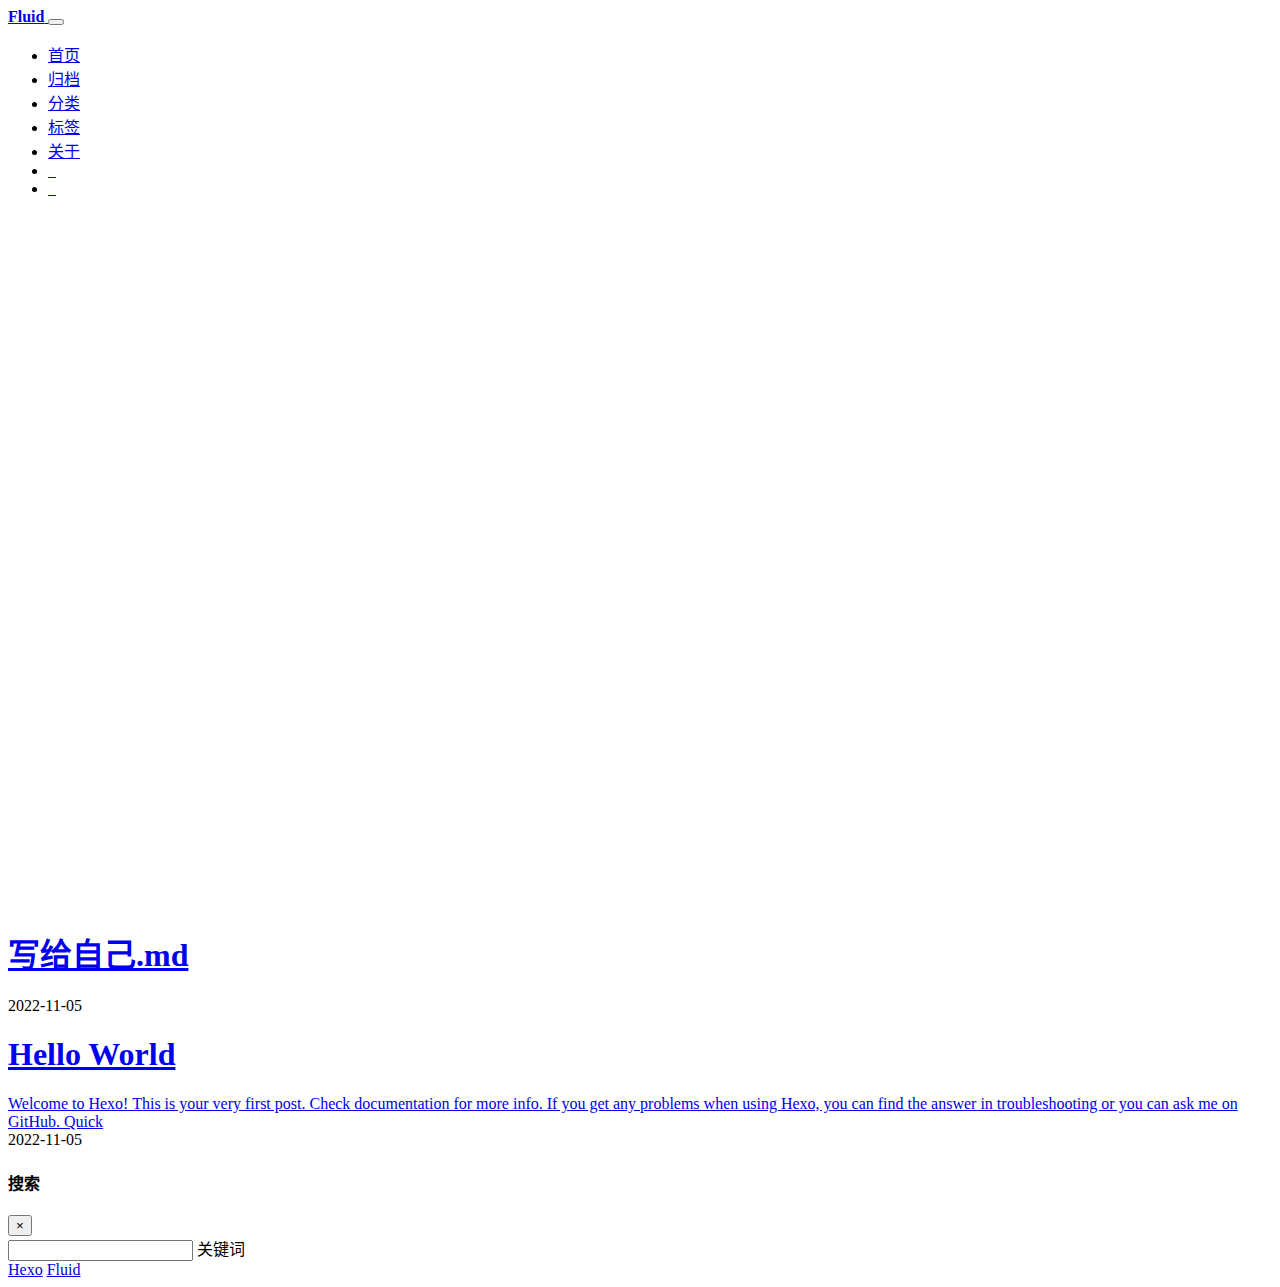
==== commit 1bd72a0f: "Site updated: 2022-11-05 02:10:42" ====
--- a/index.html
+++ b/index.html
@@ -7,26 +7,27 @@
 
 <head>
   <meta charset="UTF-8">
-  <link rel="apple-touch-icon" sizes="76x76" href="/img/fluid.png">
-  <link rel="icon" href="/img/fluid.png">
+  <link rel="apple-touch-icon" sizes="76x76" href="/myblog/img/fluid.png">
+  <link rel="icon" href="/myblog/img/fluid.png">
   <meta name="viewport" content="width=device-width, initial-scale=1.0, maximum-scale=5.0, shrink-to-fit=no">
   <meta http-equiv="x-ua-compatible" content="ie=edge">
   
   <meta name="theme-color" content="#2f4154">
-  <meta name="author" content="John Doe">
-  <meta name="keywords" content="">
+  <meta name="author" content="冷眼旁观">
+  <meta name="keywords" content="Android Framework, JNI,NDK,音视频，Linux">
   
     <meta property="og:type" content="website">
-<meta property="og:title" content="Hexo">
-<meta property="og:url" content="http://example.com/index.html">
-<meta property="og:site_name" content="Hexo">
+<meta property="og:title" content="where to go &amp; what to do">
+<meta property="og:url" content="https://idealcn.gitee.io/myblog/index.html">
+<meta property="og:site_name" content="where to go &amp; what to do">
 <meta property="og:locale" content="zh_CN">
-<meta property="article:author" content="John Doe">
+<meta property="article:author" content="冷眼旁观">
+<meta property="article:tag" content="Android Framework, JNI,NDK,音视频，Linux">
 <meta name="twitter:card" content="summary_large_image">
   
   
   
-  <title>Hexo</title>
+  <title>where to go &amp; what to do</title>
 
   <link  rel="stylesheet" href="https://lib.baomitu.com/twitter-bootstrap/4.6.1/css/bootstrap.min.css" />
 
@@ -44,12 +45,12 @@
 <link rel="stylesheet" href="//at.alicdn.com/t/font_1736178_lbnruvf0jn.css">
 
 
-<link  rel="stylesheet" href="/css/main.css" />
-
-
-  <link id="highlight-css" rel="stylesheet" href="/css/highlight.css" />
-  
-    <link id="highlight-css-dark" rel="stylesheet" href="/css/highlight-dark.css" />
+<link  rel="stylesheet" href="/myblog/css/main.css" />
+
+
+  <link id="highlight-css" rel="stylesheet" href="/myblog/css/highlight.css" />
+  
+    <link id="highlight-css-dark" rel="stylesheet" href="/myblog/css/highlight-dark.css" />
   
 
 
@@ -58,15 +59,15 @@
   <script id="fluid-configs">
     var Fluid = window.Fluid || {};
     Fluid.ctx = Object.assign({}, Fluid.ctx)
-    var CONFIG = {"hostname":"example.com","root":"/","version":"1.9.3","typing":{"enable":true,"typeSpeed":70,"cursorChar":"_","loop":false,"scope":[]},"anchorjs":{"enable":true,"element":"h1,h2,h3,h4,h5,h6","placement":"left","visible":"hover","icon":""},"progressbar":{"enable":true,"height_px":3,"color":"#29d","options":{"showSpinner":false,"trickleSpeed":100}},"code_language":{"enable":true,"default":"TEXT"},"copy_btn":true,"image_caption":{"enable":true},"image_zoom":{"enable":true,"img_url_replace":["",""]},"toc":{"enable":true,"placement":"right","headingSelector":"h1,h2,h3,h4,h5,h6","collapseDepth":0},"lazyload":{"enable":true,"loading_img":"/img/loading.gif","onlypost":false,"offset_factor":2},"web_analytics":{"enable":false,"follow_dnt":true,"baidu":null,"google":null,"gtag":null,"tencent":{"sid":null,"cid":null},"woyaola":null,"cnzz":null,"leancloud":{"app_id":null,"app_key":null,"server_url":null,"path":"window.location.pathname","ignore_local":false}},"search_path":"/local-search.xml"};
+    var CONFIG = {"hostname":"idealcn.gitee.io","root":"/myblog/","version":"1.9.3","typing":{"enable":true,"typeSpeed":70,"cursorChar":"_","loop":false,"scope":[]},"anchorjs":{"enable":true,"element":"h1,h2,h3,h4,h5,h6","placement":"left","visible":"hover","icon":""},"progressbar":{"enable":true,"height_px":3,"color":"#29d","options":{"showSpinner":false,"trickleSpeed":100}},"code_language":{"enable":true,"default":"TEXT"},"copy_btn":true,"image_caption":{"enable":true},"image_zoom":{"enable":true,"img_url_replace":["",""]},"toc":{"enable":true,"placement":"right","headingSelector":"h1,h2,h3,h4,h5,h6","collapseDepth":0},"lazyload":{"enable":true,"loading_img":"/img/loading.gif","onlypost":false,"offset_factor":2},"web_analytics":{"enable":false,"follow_dnt":true,"baidu":null,"google":null,"gtag":null,"tencent":{"sid":null,"cid":null},"woyaola":null,"cnzz":null,"leancloud":{"app_id":null,"app_key":null,"server_url":null,"path":"window.location.pathname","ignore_local":false}},"search_path":"/myblog/local-search.xml"};
 
     if (CONFIG.web_analytics.follow_dnt) {
       var dntVal = navigator.doNotTrack || window.doNotTrack || navigator.msDoNotTrack;
       Fluid.ctx.dnt = dntVal && (dntVal.startsWith('1') || dntVal.startsWith('yes') || dntVal.startsWith('on'));
     }
   </script>
-  <script  src="/js/utils.js" ></script>
-  <script  src="/js/color-schema.js" ></script>
+  <script  src="/myblog/js/utils.js" ></script>
+  <script  src="/myblog/js/color-schema.js" ></script>
   
 
 
@@ -83,7 +84,7 @@
 <div class="header-inner" style="height: 100vh;">
   <nav id="navbar" class="navbar fixed-top  navbar-expand-lg navbar-dark scrolling-navbar">
   <div class="container">
-    <a class="navbar-brand" href="/">
+    <a class="navbar-brand" href="/myblog/">
       <strong>Fluid</strong>
     </a>
 
@@ -102,7 +103,7 @@
           
           
             <li class="nav-item">
-              <a class="nav-link" href="/">
+              <a class="nav-link" href="/myblog/">
                 <i class="iconfont icon-home-fill"></i>
                 首页
               </a>
@@ -114,7 +115,7 @@
           
           
             <li class="nav-item">
-              <a class="nav-link" href="/archives/">
+              <a class="nav-link" href="/myblog/archives/">
                 <i class="iconfont icon-archive-fill"></i>
                 归档
               </a>
@@ -126,7 +127,7 @@
           
           
             <li class="nav-item">
-              <a class="nav-link" href="/categories/">
+              <a class="nav-link" href="/myblog/categories/">
                 <i class="iconfont icon-category-fill"></i>
                 分类
               </a>
@@ -138,7 +139,7 @@
           
           
             <li class="nav-item">
-              <a class="nav-link" href="/tags/">
+              <a class="nav-link" href="/myblog/tags/">
                 <i class="iconfont icon-tags-fill"></i>
                 标签
               </a>
@@ -150,7 +151,7 @@
           
           
             <li class="nav-item">
-              <a class="nav-link" href="/about/">
+              <a class="nav-link" href="/myblog/about/">
                 <i class="iconfont icon-user-fill"></i>
                 关于
               </a>
@@ -179,7 +180,7 @@
   
 
 <div id="banner" class="banner" parallax=true
-     style="background: url('/img/default.png') no-repeat center center; background-size: cover;">
+     style="background: url('/myblog/img/default.png') no-repeat center center; background-size: cover;">
   <div class="full-bg-img">
     <div class="mask flex-center" style="background-color: rgba(0, 0, 0, 0.3)">
       <div class="banner-text text-center fade-in-up">
@@ -223,13 +224,13 @@
     <article class="col-12 col-md-12 mx-auto index-info">
       <h1 class="index-header">
         
-        <a href="/2022/11/05/%E5%86%99%E7%BB%99%E8%87%AA%E5%B7%B1-md/" target="_self">
+        <a href="/myblog/2022/11/05/%E5%86%99%E7%BB%99%E8%87%AA%E5%B7%B1-md/" target="_self">
           写给自己.md
         </a>
       </h1>
 
       
-      <a class="index-excerpt index-excerpt__noimg" href="/2022/11/05/%E5%86%99%E7%BB%99%E8%87%AA%E5%B7%B1-md/" target="_self">
+      <a class="index-excerpt index-excerpt__noimg" href="/myblog/2022/11/05/%E5%86%99%E7%BB%99%E8%87%AA%E5%B7%B1-md/" target="_self">
         <div>
           
         </div>
@@ -256,13 +257,13 @@
     <article class="col-12 col-md-12 mx-auto index-info">
       <h1 class="index-header">
         
-        <a href="/2022/11/05/hello-world/" target="_self">
+        <a href="/myblog/2022/11/05/hello-world/" target="_self">
           Hello World
         </a>
       </h1>
 
       
-      <a class="index-excerpt index-excerpt__noimg" href="/2022/11/05/hello-world/" target="_self">
+      <a class="index-excerpt index-excerpt__noimg" href="/myblog/2022/11/05/hello-world/" target="_self">
         <div>
           Welcome to Hexo! This is your very first post. Check documentation for more info. If you get any problems when using Hexo, you can find the answer in troubleshooting or you can ask me on GitHub. Quick
         </div>
@@ -357,8 +358,8 @@
 
 <script  src="https://lib.baomitu.com/jquery/3.6.0/jquery.min.js" ></script>
 <script  src="https://lib.baomitu.com/twitter-bootstrap/4.6.1/js/bootstrap.min.js" ></script>
-<script  src="/js/events.js" ></script>
-<script  src="/js/plugins.js" ></script>
+<script  src="/myblog/js/events.js" ></script>
+<script  src="/myblog/js/plugins.js" ></script>
 
 
   <script  src="https://lib.baomitu.com/typed.js/2.0.12/typed.min.js" ></script>
@@ -380,13 +381,13 @@
 
 
   
-    <script  src="/js/img-lazyload.js" ></script>
-  
-
-
-
-
-  <script  src="/js/local-search.js" ></script>
+    <script  src="/myblog/js/img-lazyload.js" ></script>
+  
+
+
+
+
+  <script  src="/myblog/js/local-search.js" ></script>
 
 
 
@@ -394,7 +395,7 @@
 
 <!-- 主题的启动项，将它保持在最底部 -->
 <!-- the boot of the theme, keep it at the bottom -->
-<script  src="/js/boot.js" ></script>
+<script  src="/myblog/js/boot.js" ></script>
 
 
   
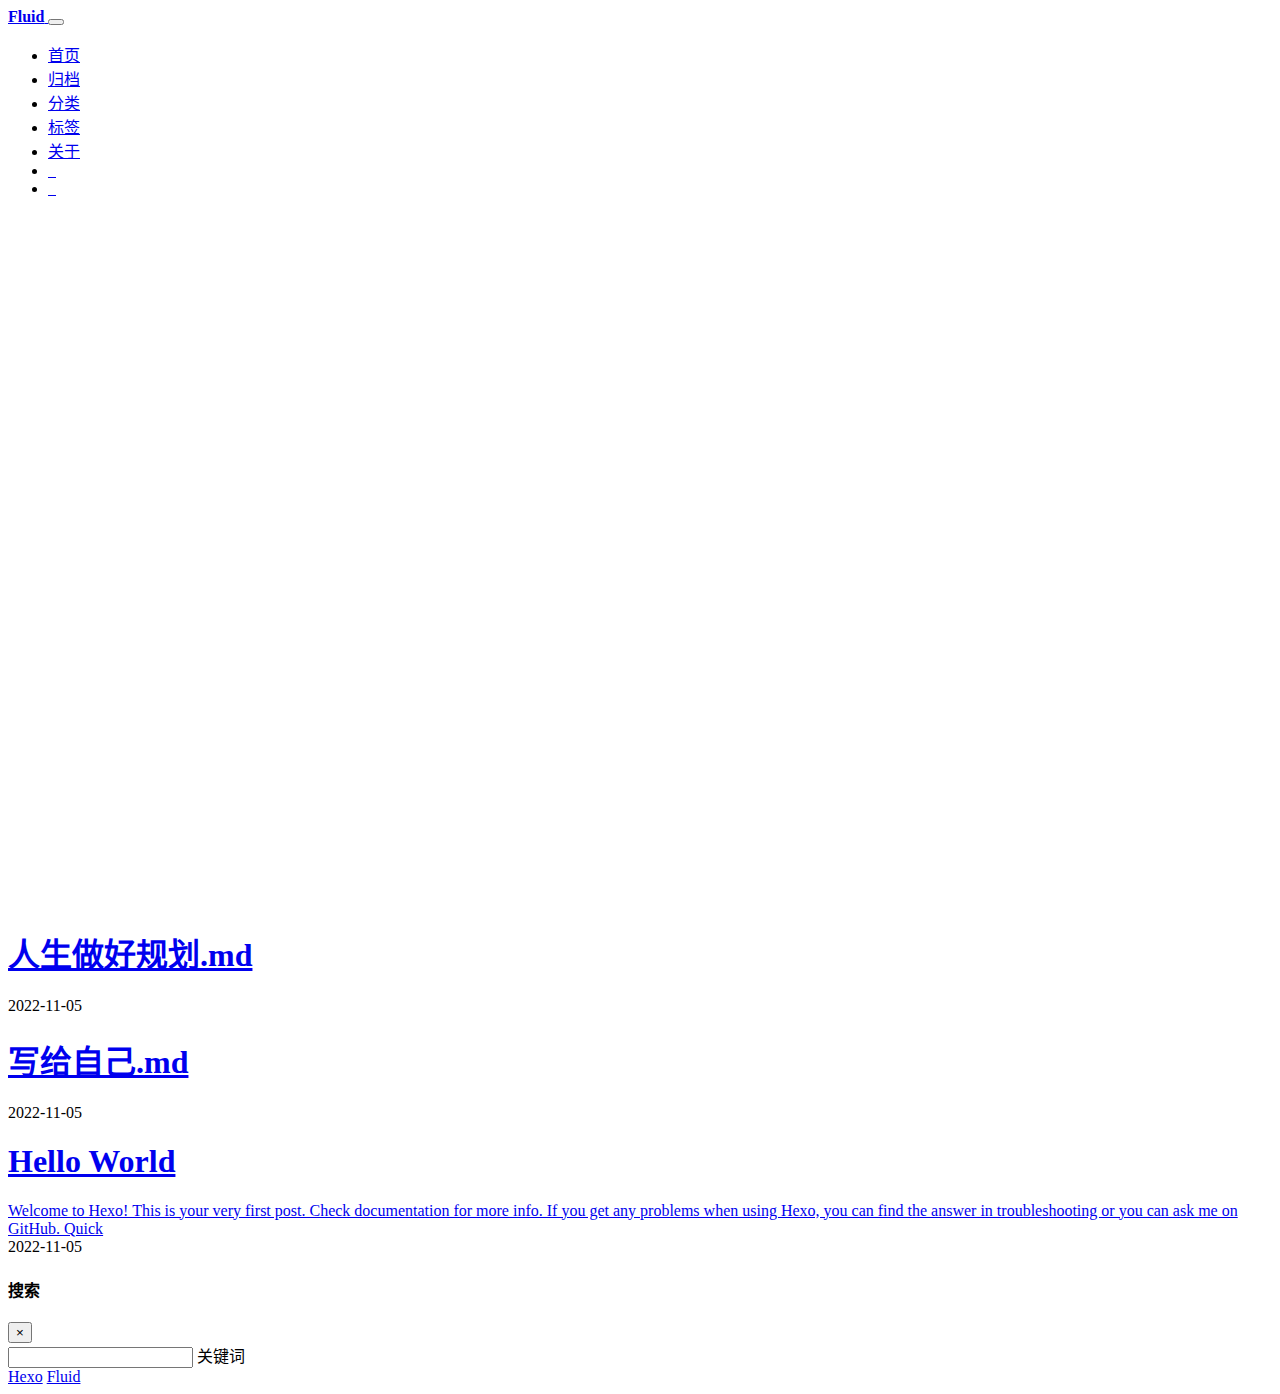
==== commit 48d27f88: "Site updated: 2022-11-05 02:11:41" ====
--- a/index.html
+++ b/index.html
@@ -217,6 +217,39 @@
               <div class="col-12 col-md-10 m-auto">
                 
 
+
+  <div class="row mx-auto index-card">
+    
+    
+    <article class="col-12 col-md-12 mx-auto index-info">
+      <h1 class="index-header">
+        
+        <a href="/myblog/2022/11/05/%E4%BA%BA%E7%94%9F%E5%81%9A%E5%A5%BD%E8%A7%84%E5%88%92-md/" target="_self">
+          人生做好规划.md
+        </a>
+      </h1>
+
+      
+      <a class="index-excerpt index-excerpt__noimg" href="/myblog/2022/11/05/%E4%BA%BA%E7%94%9F%E5%81%9A%E5%A5%BD%E8%A7%84%E5%88%92-md/" target="_self">
+        <div>
+          
+        </div>
+      </a>
+
+      <div class="index-btm post-metas">
+        
+          <div class="post-meta mr-3">
+            <i class="iconfont icon-date"></i>
+            <time datetime="2022-11-05 02:11" pubdate>
+              2022-11-05
+            </time>
+          </div>
+        
+        
+        
+      </div>
+    </article>
+  </div>
 
   <div class="row mx-auto index-card">
     
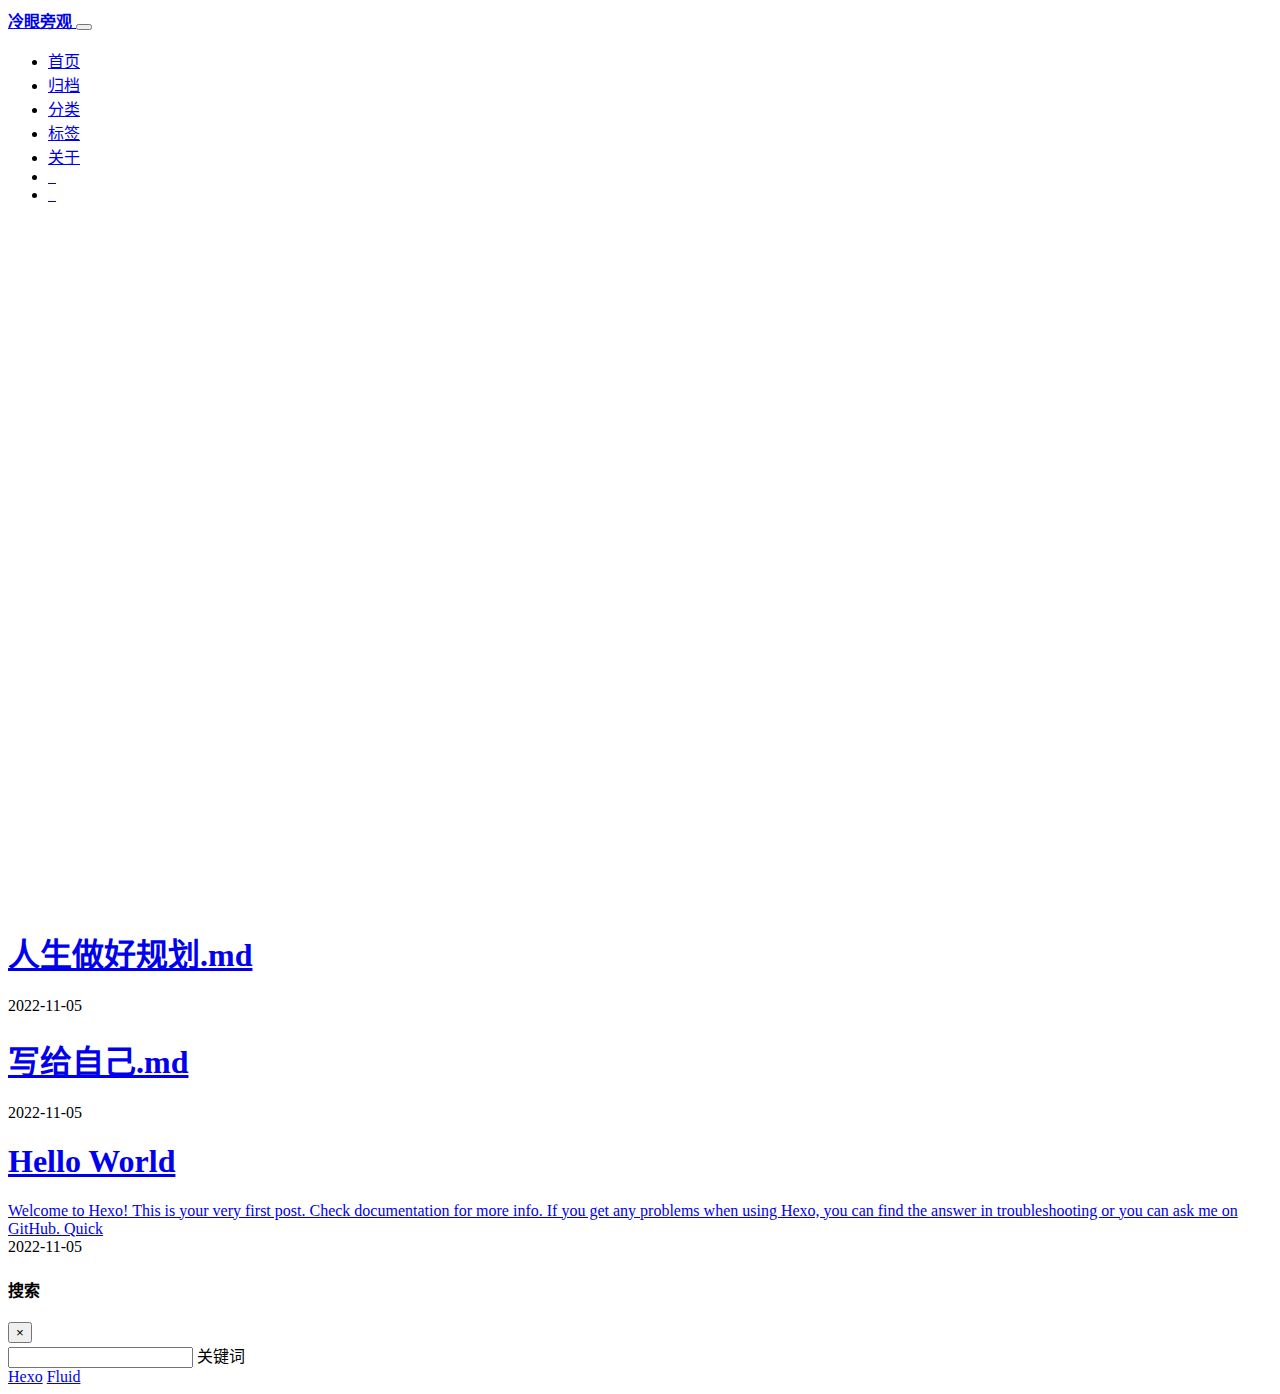
==== commit 094271ba: "Site updated: 2022-11-05 21:50:17" ====
--- a/index.html
+++ b/index.html
@@ -85,7 +85,7 @@
   <nav id="navbar" class="navbar fixed-top  navbar-expand-lg navbar-dark scrolling-navbar">
   <div class="container">
     <a class="navbar-brand" href="/myblog/">
-      <strong>Fluid</strong>
+      <strong>冷眼旁观</strong>
     </a>
 
     <button id="navbar-toggler-btn" class="navbar-toggler" type="button" data-toggle="collapse"
